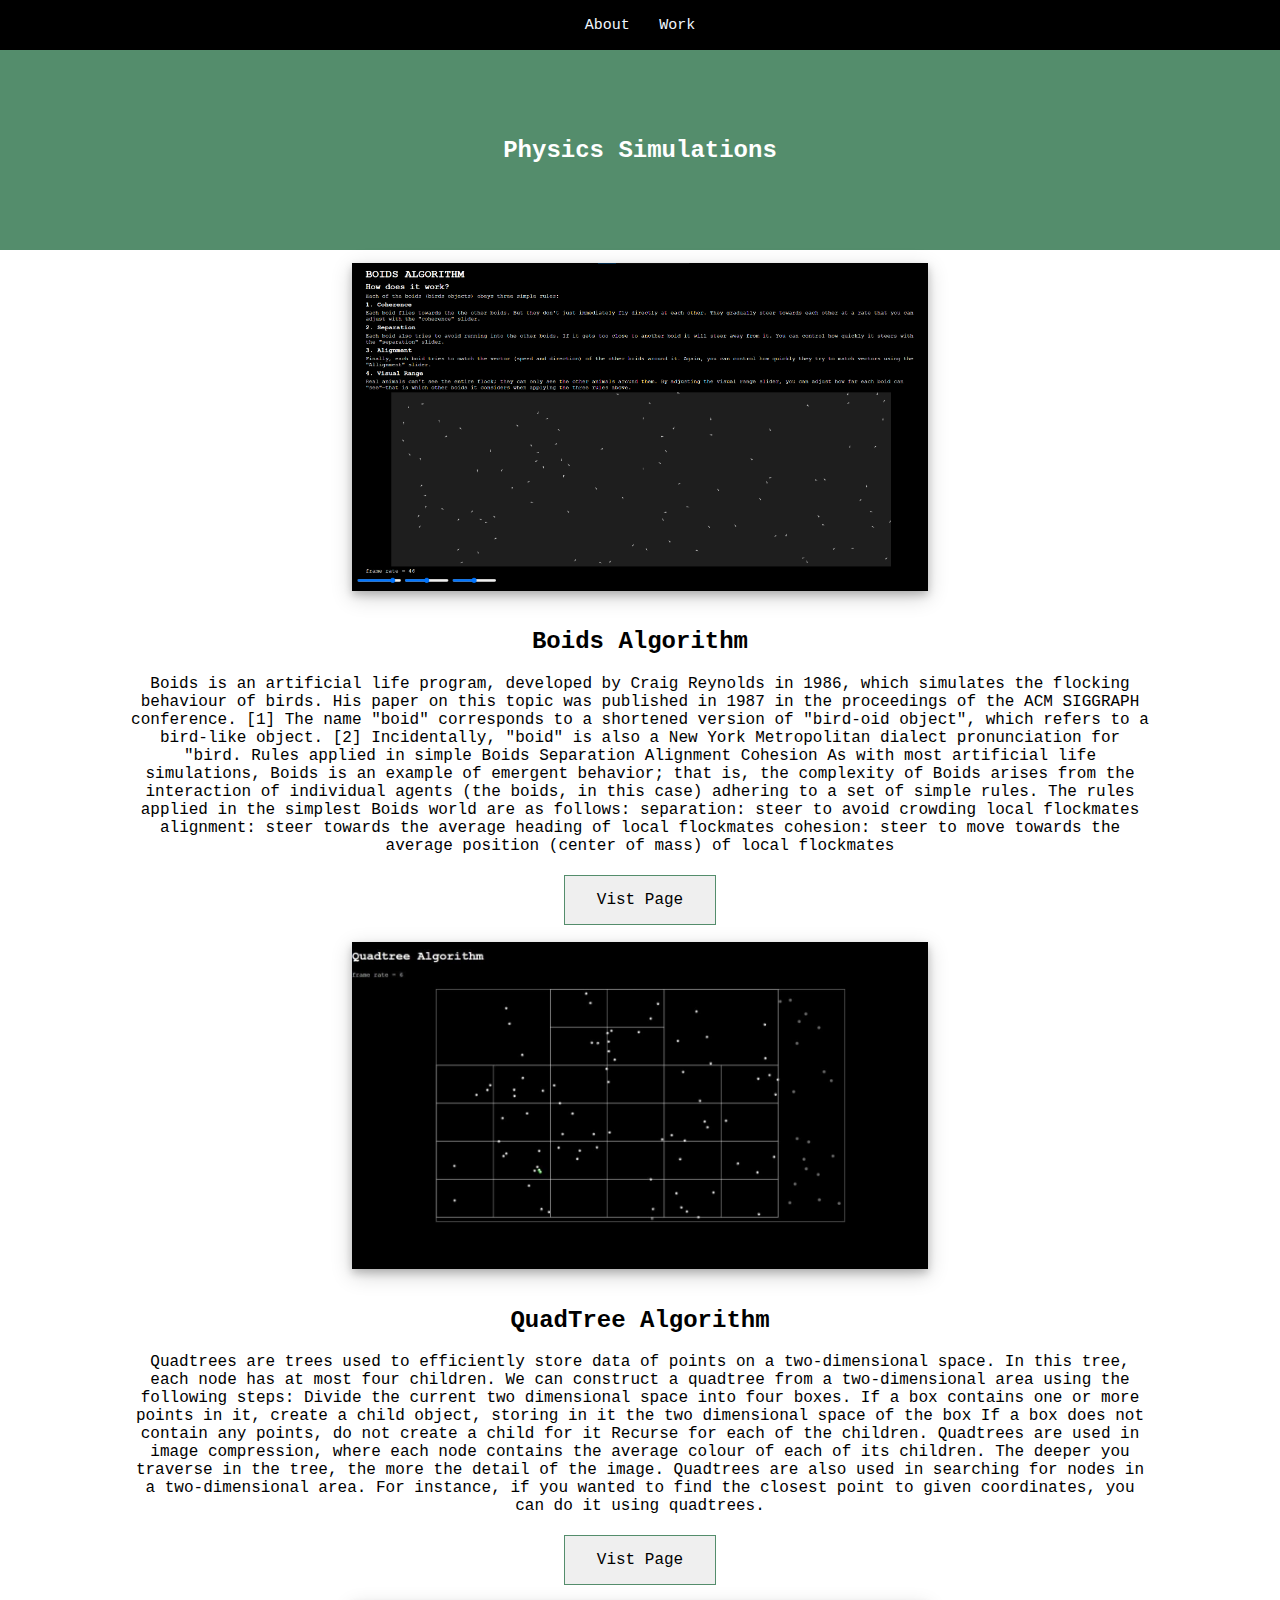
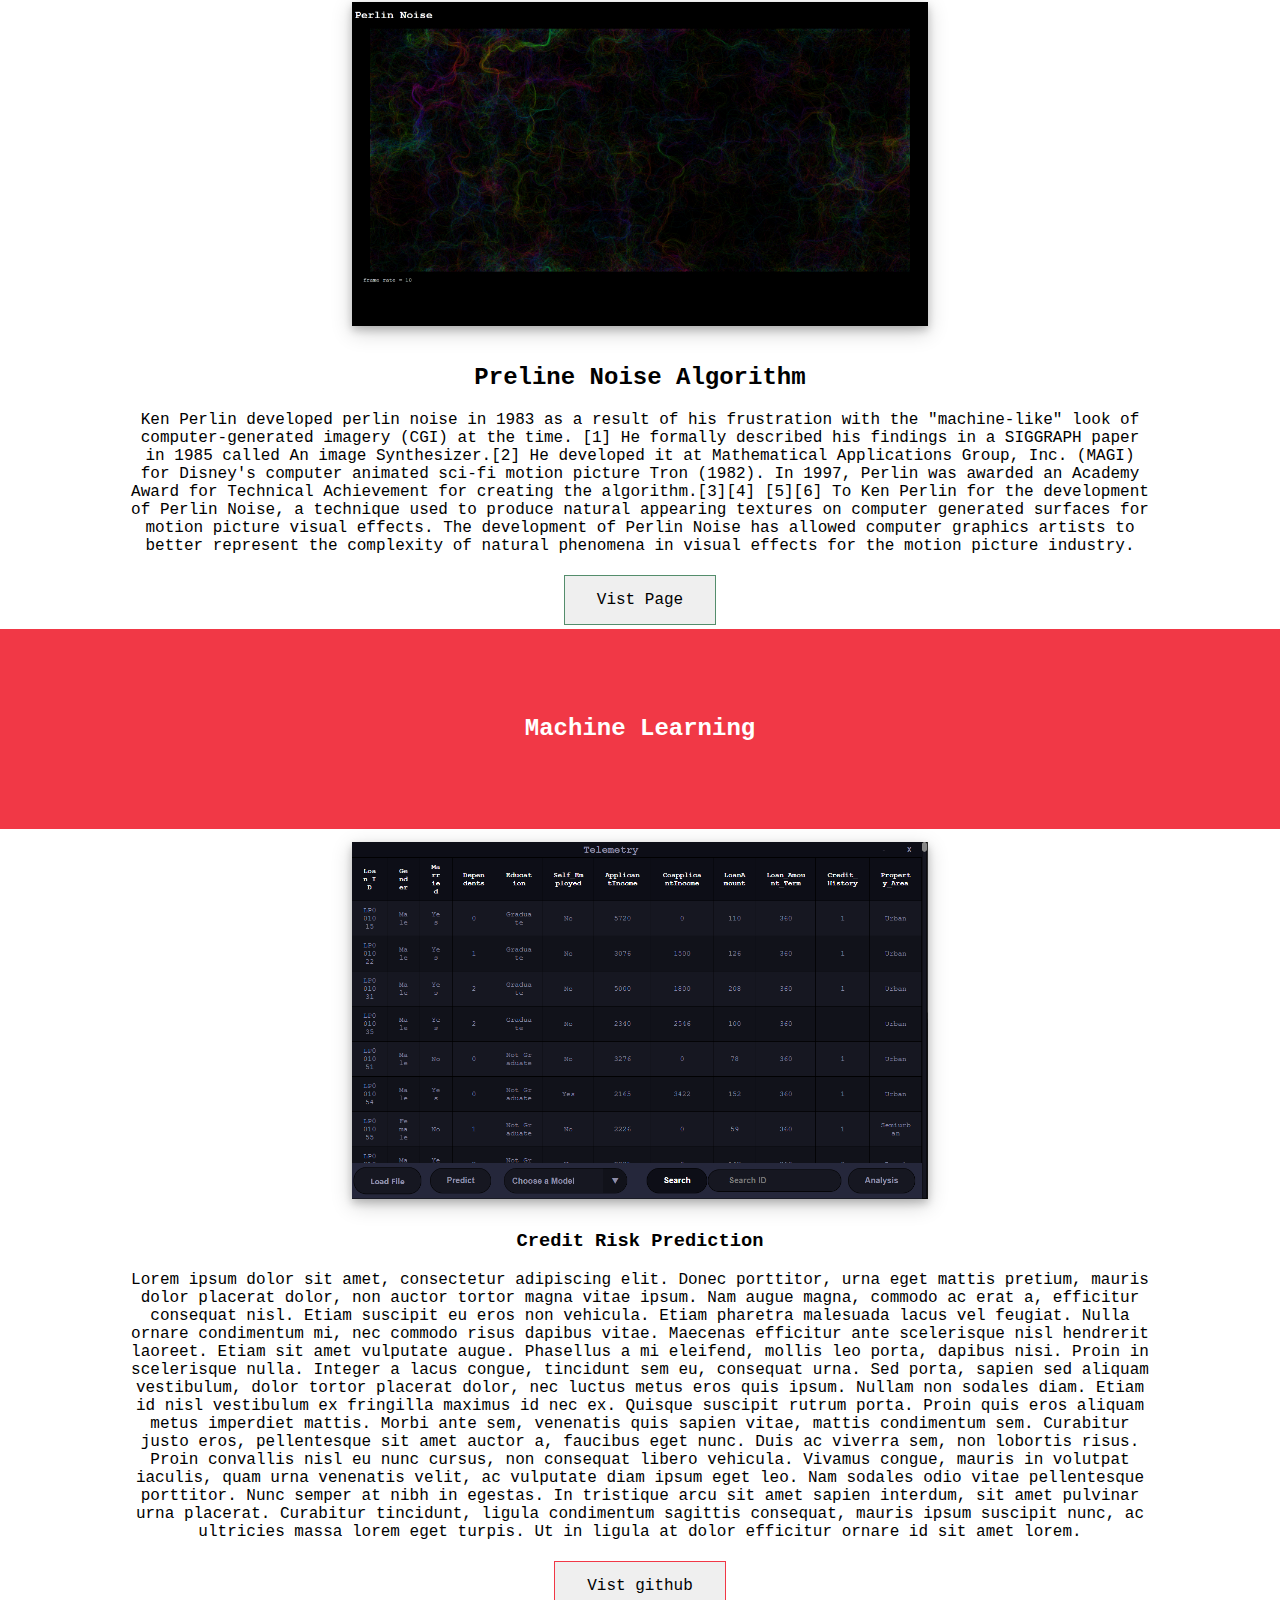
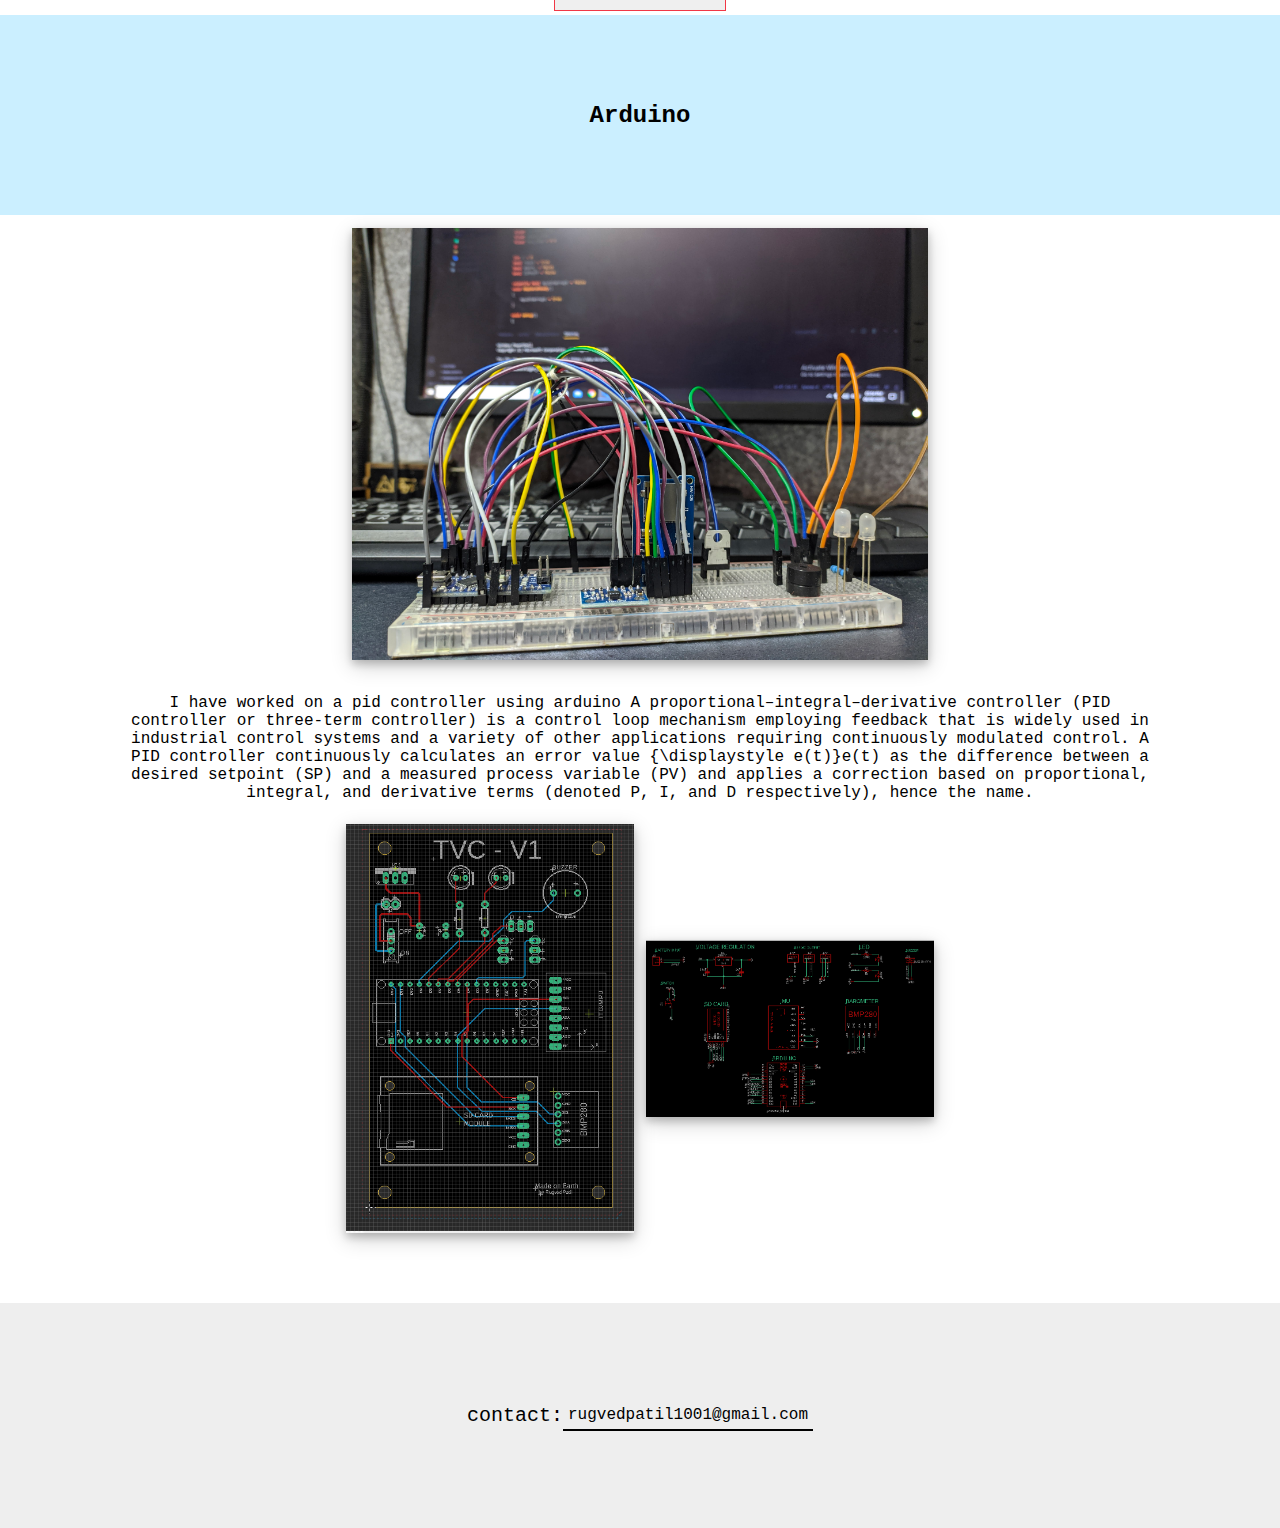
==== work.html @ 2b233b34 "links/contact" ====
<!DOCTYPE html>
<html lang="en">
<head>
    <meta charset="UTF-8">
    <meta http-equiv="X-UA-Compatible" content="IE=edge">
    <meta name="viewport" content="width=device-width, initial-scale=1.0">
    <link rel="stylesheet" href="./css/work.css">
    <title>Rugved Patil</title>
</head>
<body>
    <div class="topNav">
        <div id="navLink">
            <a href="index.html">About</a>
            <a href="./work.html">Work</a>
        </div>
    </div>
    <!-- Physics Simulation Algorithm -->
    <div class="Physicstitle">
        <h2>Physics Simulations</h2>
    </div>
    <div class="physics">
        <div class="boids">
            <a href="https://rugvedpatil.github.io/Boid_Algorithm/">
                <img src="./img/boidsAlgo.png" alt="testImage">
            </a>
            <h2>Boids Algorithm</h2>
            <p>Boids is an artificial life program, developed by Craig Reynolds in 1986, which simulates the flocking behaviour of birds. His paper on this topic was published in 1987 in the proceedings of the ACM SIGGRAPH conference. [1] The name "boid" corresponds to a shortened version of "bird-oid object", which refers to a bird-like object.
                [2] Incidentally, "boid" is also a New York Metropolitan dialect pronunciation for "bird.
                Rules applied in simple Boids
                Separation
                Alignment
                Cohesion
                As with most artificial life simulations, Boids is an example of emergent behavior; that is, the complexity of Boids arises from the interaction of individual agents 
                (the boids, in this case) adhering to a set of simple rules. The rules applied in the simplest Boids world are as follows:
                separation: steer to avoid crowding local flockmates
                alignment: steer towards the average heading of local flockmates
                cohesion: steer to move towards the average position (center of mass) of local flockmates
            </p>
            <button class="button" id="physics_btn" onclick="window.location.href='https://rugvedpatil.github.io/Boid_Algorithm/';">Vist Page</button>
        </div>

        <div class="quad">            
            <a href="https://rugvedpatil.github.io/QuadTree/">
                <img src="./img/QuadTree.jpg" alt="testImage">
            </a>
            <h2>QuadTree Algorithm</h2>
            <p>Quadtrees are trees used to efficiently store data of points on a two-dimensional space. In this tree, each node has at most four children.
                We can construct a quadtree from a two-dimensional area using the following steps:
                Divide the current two dimensional space into four boxes.
                If a box contains one or more points in it, create a child object, storing in it the two dimensional space of the box
                If a box does not contain any points, do not create a child for it
                Recurse for each of the children.
                Quadtrees are used in image compression, where each node contains the average colour of each of its children. The deeper you traverse in the tree, the more the detail of the image.
                Quadtrees are also used in searching for nodes in a two-dimensional area. For instance, if you wanted to find the closest point to given coordinates, you can do it using quadtrees.
            </p>
            <button class="button" id="physics_btn" onclick="window.location.href='https://rugvedpatil.github.io/QuadTree/';">Vist Page</button>
        </div>
        <div class="perlin">            
            <a href="https://rugvedpatil.github.io/PerlineNoise/">
                <img src="./img/perlineAlgo.png" alt="testImage">
            </a>
            <h2>Preline Noise Algorithm</h2>
            <p>
                Ken Perlin developed perlin noise in 1983 as a result of his frustration with the "machine-like" look of computer-generated imagery (CGI) at the time.
                [1] He formally described his findings in a SIGGRAPH paper in 1985 called An image Synthesizer.[2] He developed it at Mathematical Applications Group, Inc. (MAGI) for Disney's computer animated sci-fi motion picture Tron (1982). 
                In 1997, Perlin was awarded an Academy Award for Technical Achievement for creating the algorithm.[3][4] [5][6]
                To Ken Perlin for the development of Perlin Noise, a technique used to produce natural appearing textures on computer generated surfaces for motion picture visual effects. 
                The development of Perlin Noise has allowed computer graphics artists to better represent the complexity of natural phenomena in visual effects for the motion picture industry.
            </p>
            <button class="button" id="physics_btn" onclick="window.location.href='https://rugvedpatil.github.io/PerlineNoise/';">Vist Page</button>
        </div>
    </div>
    <!-- Machine Learning Project -->
    <div class="Title_MachineLearning">
        <h2>Machine Learning</h2>
    </div>
    <div class="Machine_Learning">
        <a href="#link to perlin noise algorithm">
            <img src="./img/creditRisk.png" alt="testImage">
        </a>
        <h3>Credit Risk Prediction</h3>
        <p>Lorem ipsum dolor sit amet, consectetur adipiscing elit. Donec porttitor, urna eget mattis pretium, 
            mauris dolor placerat dolor, non auctor tortor magna vitae ipsum. Nam augue magna, commodo ac erat a, 
            efficitur consequat nisl. Etiam suscipit eu eros non vehicula. Etiam pharetra malesuada lacus vel feugiat. Nulla ornare condimentum mi, 
            nec commodo risus dapibus vitae. Maecenas efficitur ante scelerisque nisl hendrerit laoreet. Etiam sit amet vulputate augue. Phasellus a mi eleifend, 
            mollis leo porta, dapibus nisi. Proin in scelerisque nulla. Integer a lacus congue, tincidunt sem eu, consequat urna.
            Sed porta, sapien sed aliquam vestibulum, dolor tortor placerat dolor, nec luctus metus eros quis ipsum. Nullam non sodales diam. Etiam id nisl vestibulum ex fringilla maximus id nec ex. 
            Quisque suscipit rutrum porta. Proin quis eros aliquam metus imperdiet mattis. 
            Morbi ante sem, venenatis quis sapien vitae, mattis condimentum sem. Curabitur justo eros, pellentesque sit amet auctor a, faucibus eget nunc. Duis ac viverra sem, non lobortis risus. 
            Proin convallis nisl eu nunc cursus, non consequat libero vehicula. Vivamus congue, mauris in volutpat iaculis, quam urna venenatis velit, ac vulputate diam ipsum eget leo. Nam sodales odio vitae pellentesque porttitor. 
            Nunc semper at nibh in egestas. In tristique arcu sit amet sapien interdum, sit amet pulvinar urna placerat. Curabitur tincidunt, ligula condimentum sagittis consequat, mauris ipsum suscipit nunc, ac ultricies massa lorem eget turpis. Ut in ligula at dolor efficitur ornare id sit amet lorem.
        </p>
        <button class="button" id="Machine_btn" onclick="window.location.href='https://github.com/RugvedPatil/CreditRisk_Prediction';">Vist github</button>
    </div>
    <!-- Miscellaneous Practice Project -->
    <div class="Title_Arduino">
        <h2>Arduino</h2>
    </div>
    <div class="Arduino">
        <img src="./img/arduino0.jpg" alt="breadboard">
        <p>
            I have worked on a pid controller using arduino 
            A proportional–integral–derivative controller (PID controller or three-term controller) is a control loop mechanism employing feedback that is widely used in industrial control systems and a 
            variety of other applications requiring continuously modulated control. A PID controller continuously calculates an error value {\displaystyle e(t)}e(t) as the difference between a desired setpoint (SP) and 
            a measured process variable (PV) and applies a correction based on proportional, integral, and derivative terms (denoted P, I, and D respectively), hence the name.
        </p>
        <div class="arduinoImg">
            <img src="./img/arduino1.png" alt="circuitBoard">
            <img src="./img/arduino2.png" alt="circuitdiagram">
        </div>
    </div>
    <div class="contact">
        <p>contact: </p>
        <a href="mailto:rugvedpatil1001@gmail.com">rugvedpatil1001@gmail.com</a>
    </div>
</body>
</html>
---- css/work.css ----
body{
    margin: 0;
    padding: 0;
    font-family:courier,arial,helvetica;
    overflow-x: hidden;
}

/* TOP Navigation Bar */

.topNav{
    background-color: black;
    color: aliceblue;
    margin: 0;
    height:50px;
    overflow: hidden;
    position: relative;
    display: flex;
    justify-content: center;
    align-items: center;
}

.topNav a{
    text-decoration: none;
    color: aliceblue;
    font-size: 15px;
    padding: 10px;

}

a:hover{
    font-weight: bold;
}

a:visited{
    text-decoration: underline;
}

.button {
    border: none;
    color: black;
    margin: 20%;
    padding: 15px 32px;
    text-align: center;
    text-decoration: none;
    display: inline-block;
    font-family:courier,arial,helvetica;
    font-size: 16px;
    margin: 4px 2px;
    cursor: pointer;
    transition: all 300ms ease-in-out;
    -webkit-transition: all 300ms ease-in-out;
}

/* Project Showcase */

/* Physics */

.Physicstitle{
    background-color: #548d6c;
    color: white;
    height: 200px;
    display: flex;
    justify-content: center;
    align-items: center;
    font-weight: bold;
}

/* Physics Algorithm */

.boids, .quad, .perlin{
    width: 100%;
    float: left;
    height: 100%;
    text-align: center;
}

.physics p{
    padding-left: 10%;
    padding-right: 10%;
}

.physics img{
    width: 45%;
    height: 45%;
    margin: 1%;
    transition: 0.3s;
    box-shadow: 0 4px 8px 0 rgba(0, 0, 0, 0.2), 0 6px 20px 0 rgba(0, 0, 0, 0.19);
}

.physics img:hover{
    position:relative;
    width: 55%;
}

#physics_btn{
    border: #548d6c;
    border-style: solid;
    border-width: 0.5px;
}

#physics_btn:hover{
    background-color: #548d6c;
    color: #fff;
}

/* Machine Learning */

.Title_MachineLearning{
    background-color: #F13846;
    color: white;
    width: 100%;
    height: 200px;
    display: flex;
    justify-content: center;
    align-items: center;
    font-weight: bold;
}

.Machine_Learning{
    text-align: center;
}

.Machine_Learning a{
    display: flex;
    justify-content: center;
    align-items: center;
    font-weight: bold;
}

.Machine_Learning img{
    width: 45%;
    height: 45%;
    margin: 1%;
    position: relative;
    box-shadow: 0 4px 8px 0 rgba(0, 0, 0, 0.2), 0 6px 20px 0 rgba(0, 0, 0, 0.19);
    transition: 0.3s;
}

.Machine_Learning img:hover{
    position:relative;
    width: 55%;
}

.Machine_Learning p{
    padding-left: 10%;
    padding-right: 10%;
}

.Machine_Learning h3{
    display: flex;
    justify-content: center;
    align-items: center;
    font-weight: bold;
}

#Machine_btn{
    border: #F13846;
    border-style: solid;
    border-width: 0.5px;
}

#Machine_btn:hover{
    background-color: #F13846;
    color: #fff;
}

/* Miscellaneous Projects */

.Title_Arduino{
    background-color: #CBEFFF;
    color: black;
    width: 100%;
    height: 200px;
    display: flex;
    justify-content: center;
    align-items: center;
    font-weight: bold;
}

.Arduino{
    text-align: center;
}

.Arduino p{
    padding-left: 10%;
    padding-right: 10%;
}

.Arduino img{
    width: 45%;
    height: 45%;
    margin: 1%;
    position: relative;
    box-shadow: 0 4px 8px 0 rgba(0, 0, 0, 0.2), 0 6px 20px 0 rgba(0, 0, 0, 0.19);
    transition: 0.3s;
}

.Arduino img:hover{
    position:relative;
    width: 55%;
}

.arduinoImg{
    display: flex;
    justify-content: center;
    align-items: center;
    width: 50%;
}

.arduinoImg img{
    top: 50%;
    left: 50%;
    transition: 0.3s;
}

.arduinoImg img:hover{
    position:relative;
    width: 70%;
}

/* Contact Me */

.contact{
    display: flex;
    justify-content: center;
    align-items: center;
    text-align: center;
    background-color: #EEEEEE;
    height: 25vh;
    width: 100%;
    font-size: 20px;
    margin-top: 5%;
}

.contact a{
    margin: 0;
    padding: 0;
    text-decoration: none;
    color: black;
    font-size: 80%;
    padding: 5px;
    border: none;
    border-bottom: 2px solid #000;
    transition: all 500ms ease-in-out;
    -webkit-transition: all 500ms ease-in-out;
}

.contact a:hover{
    color: #EEEEEF;
    background-color: black;
}
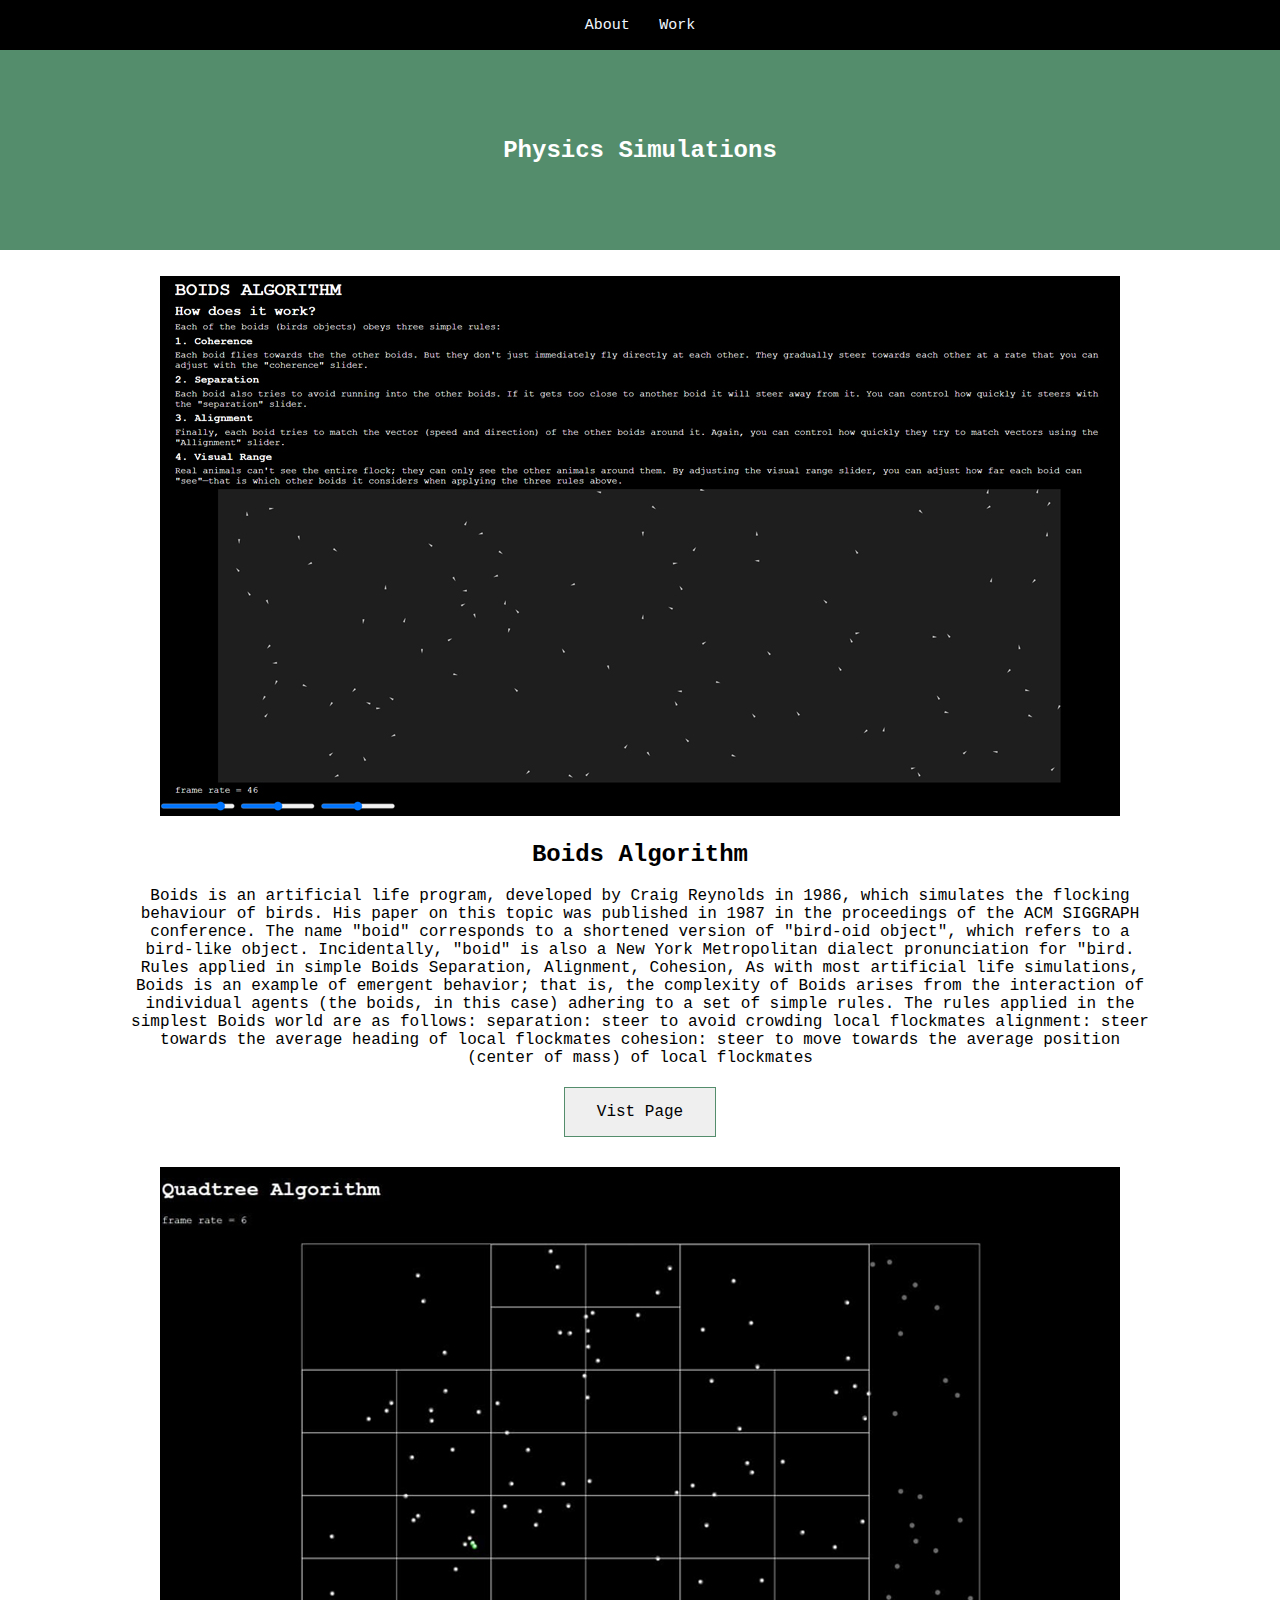
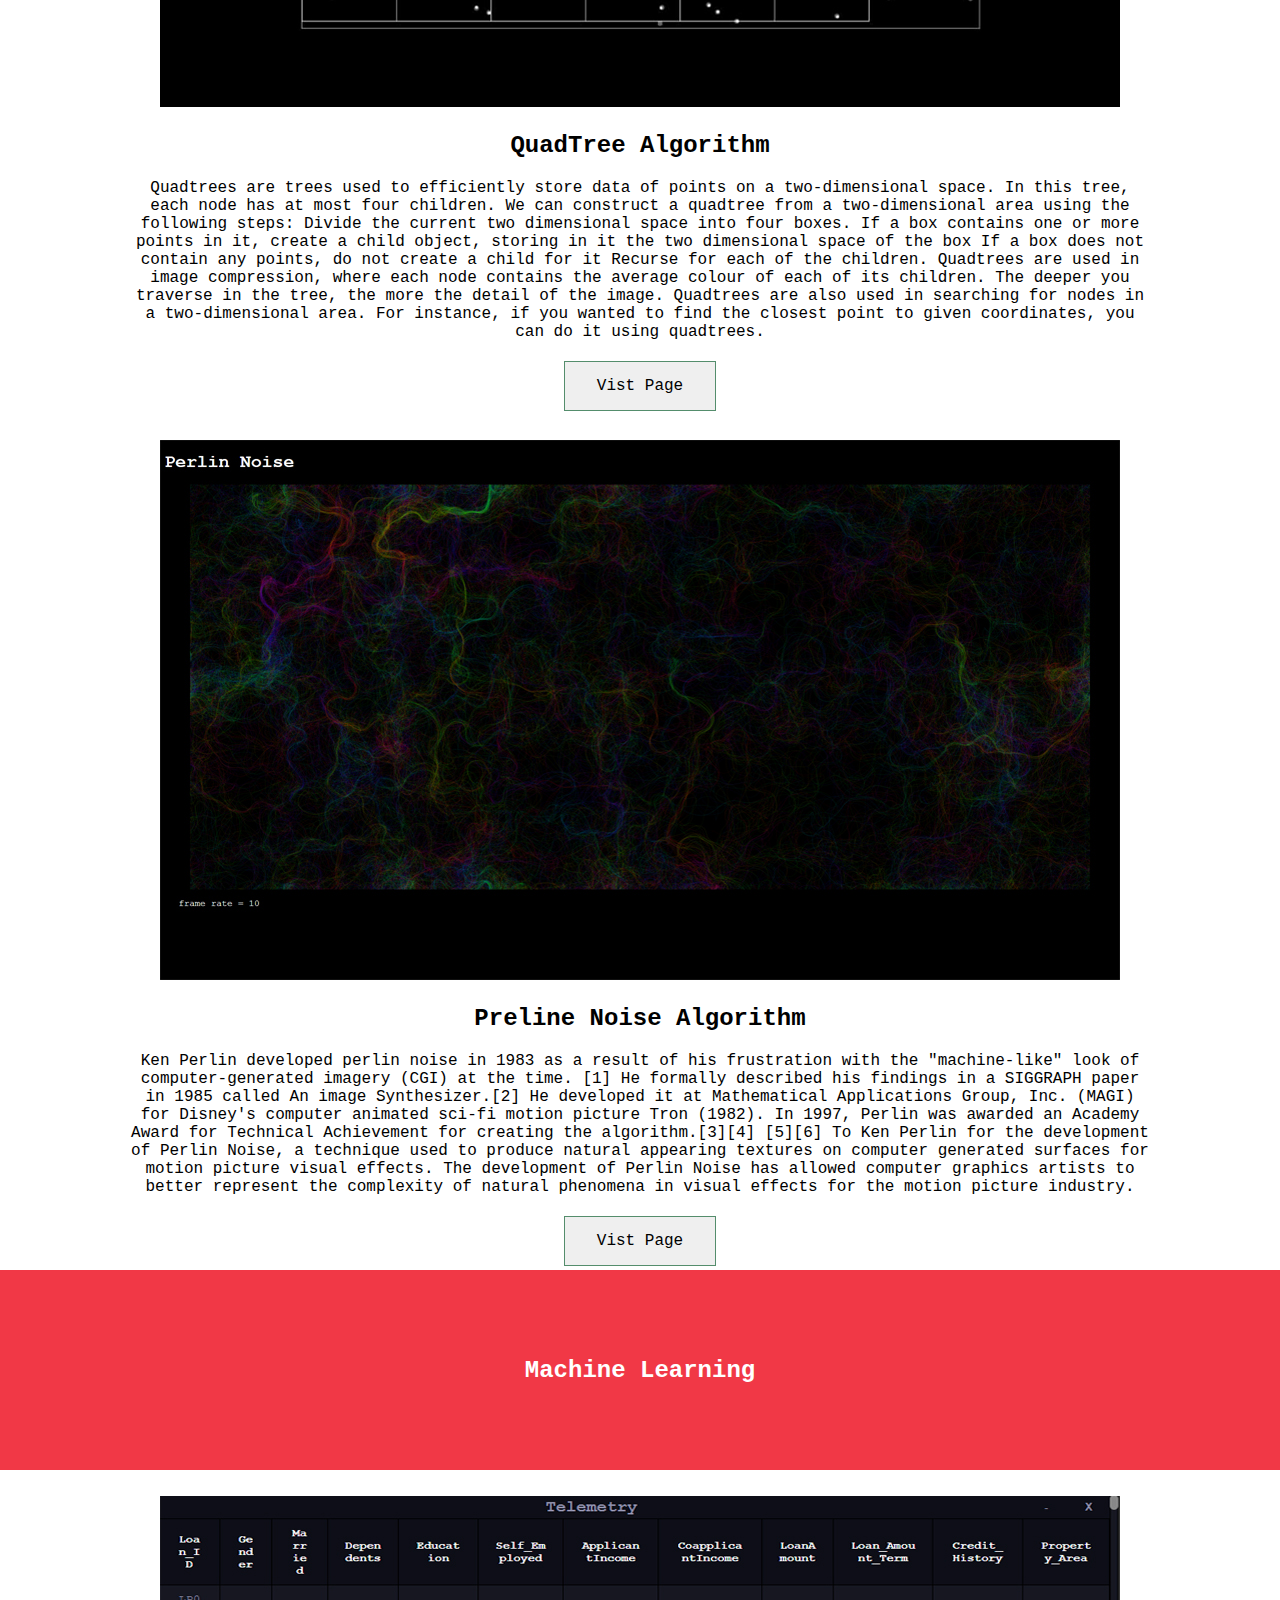
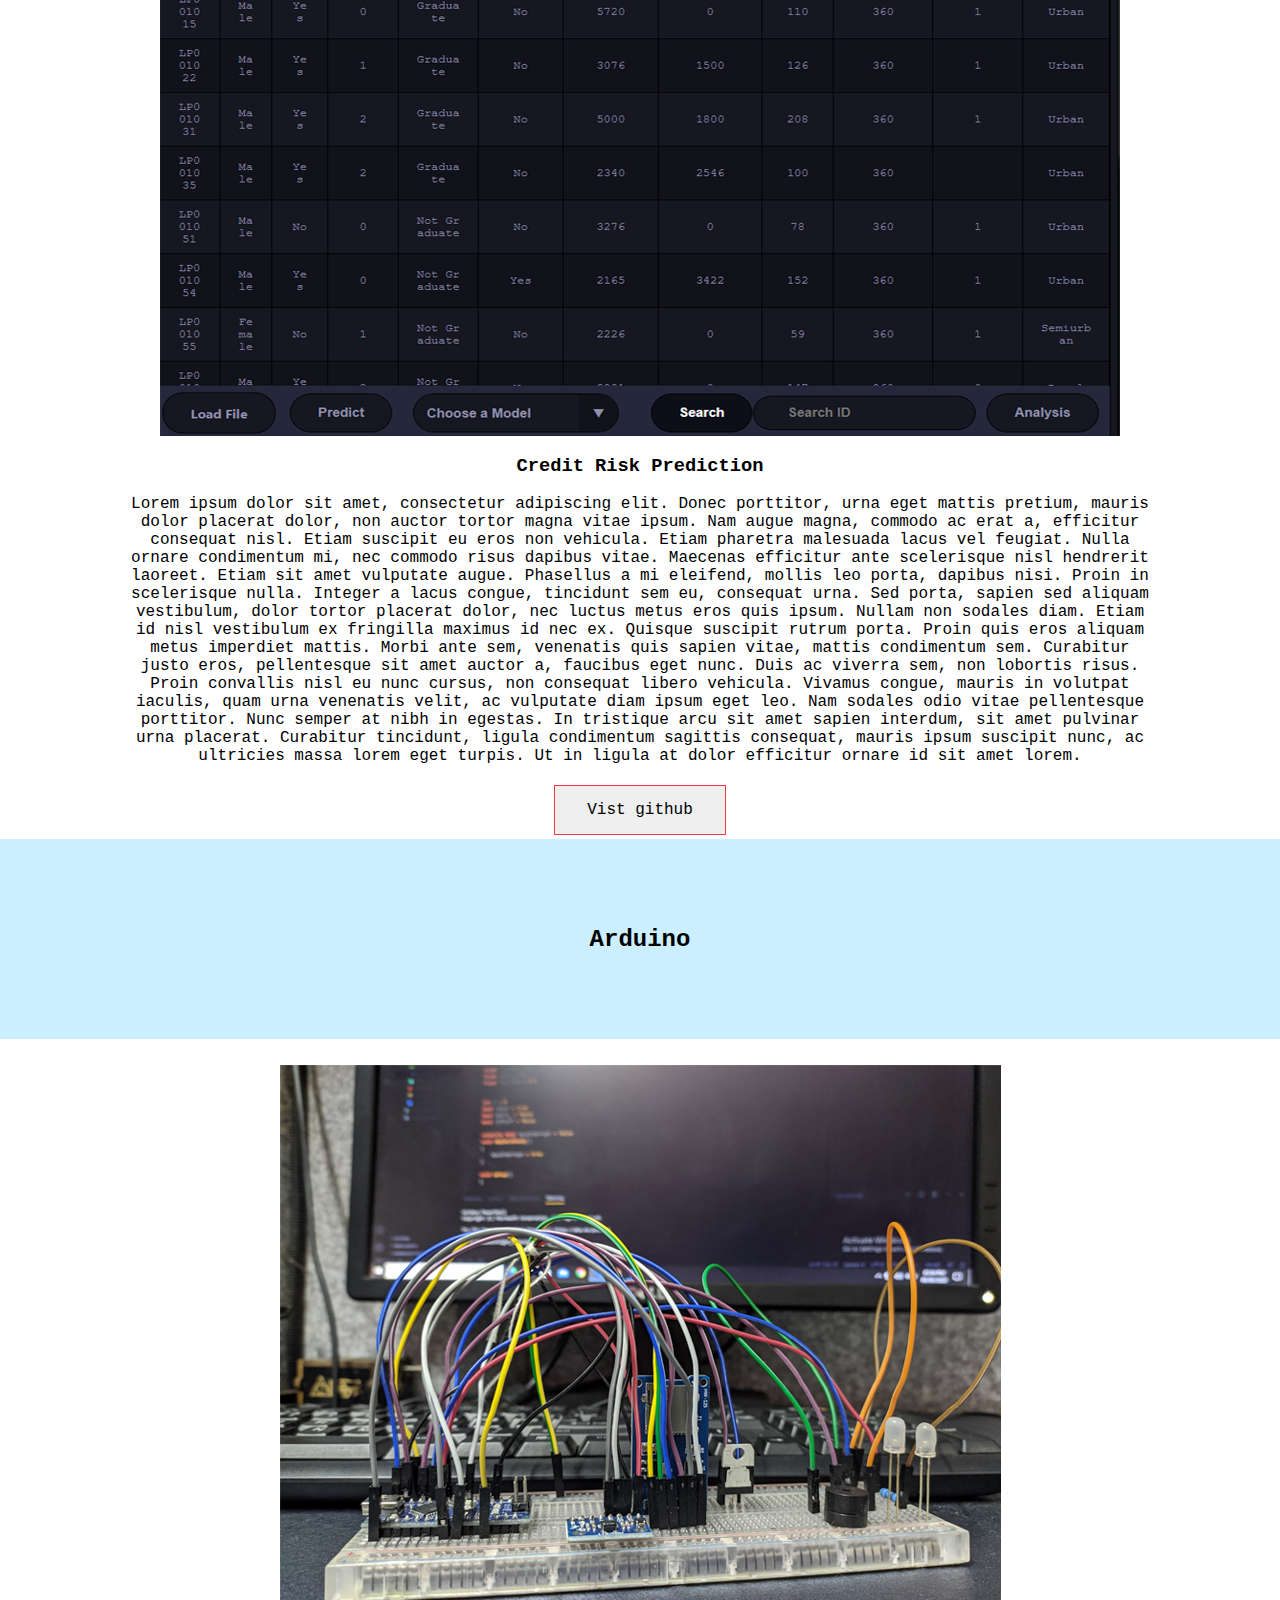
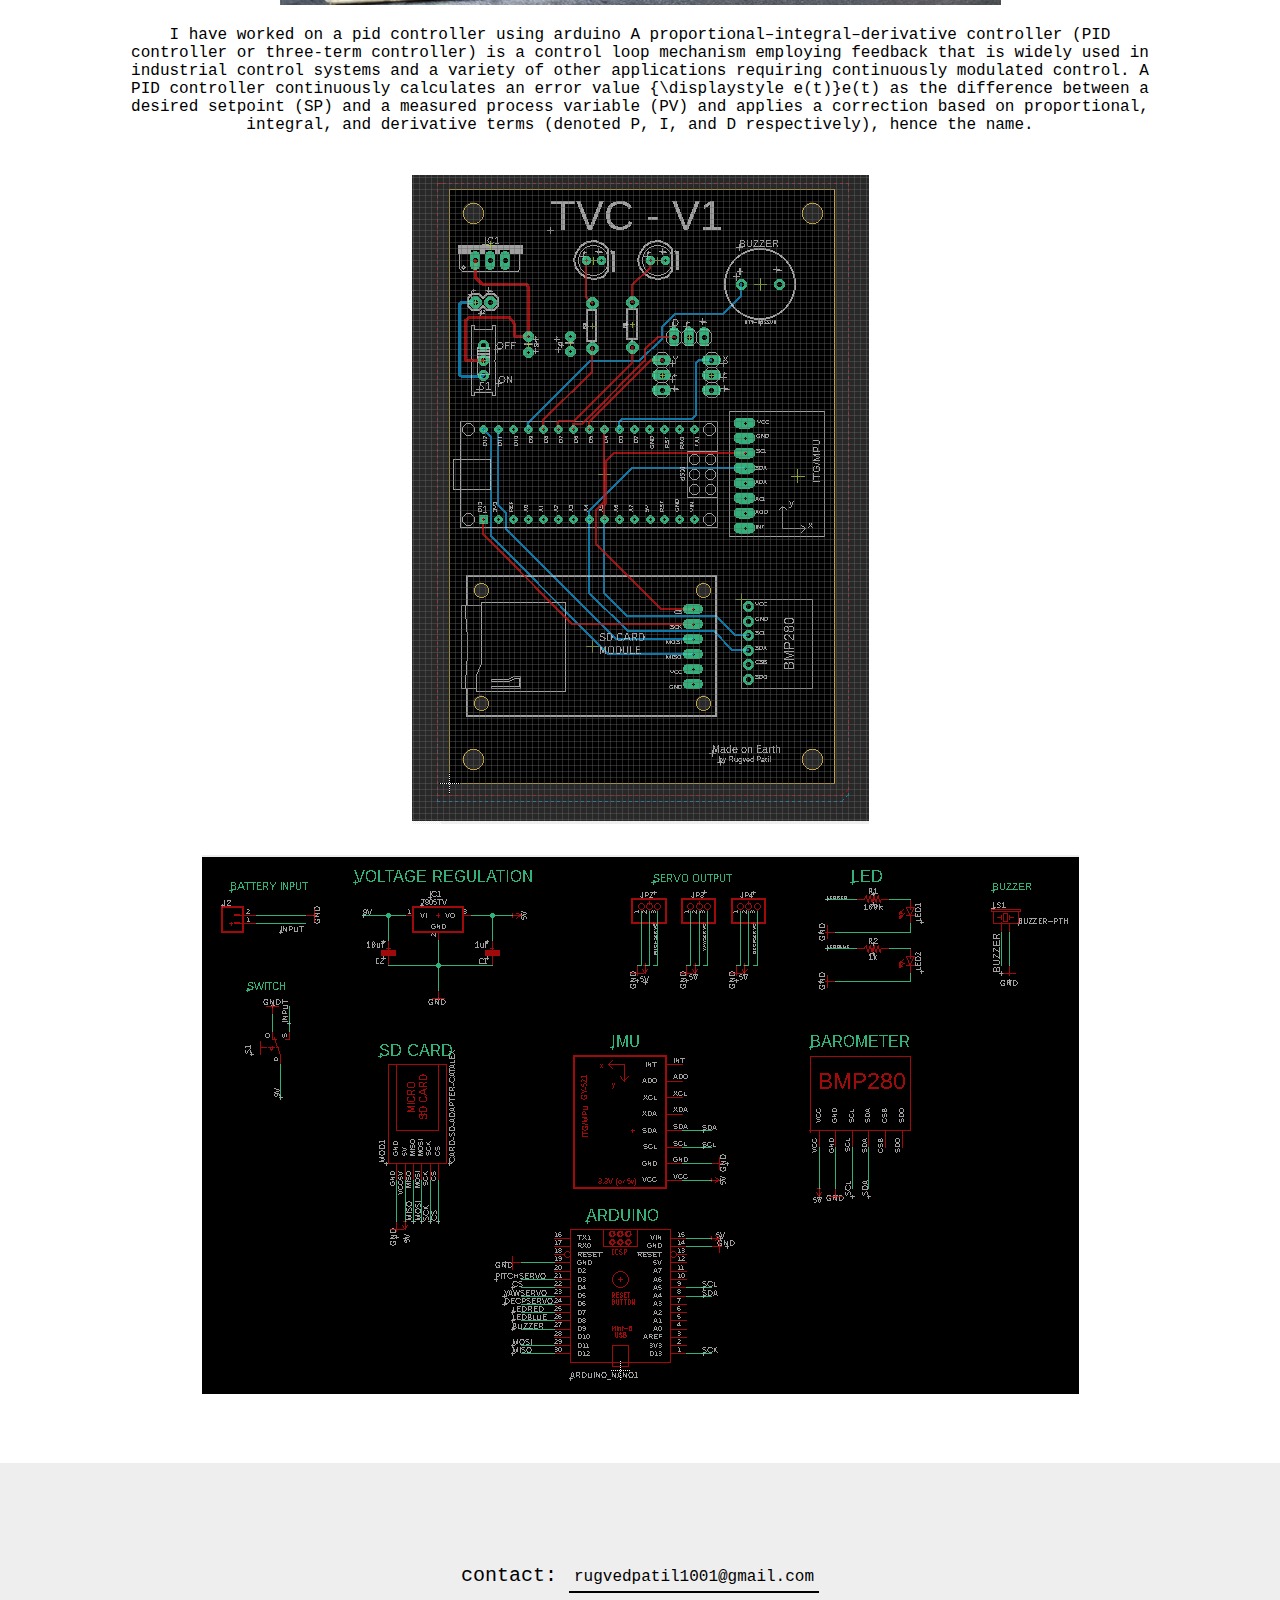
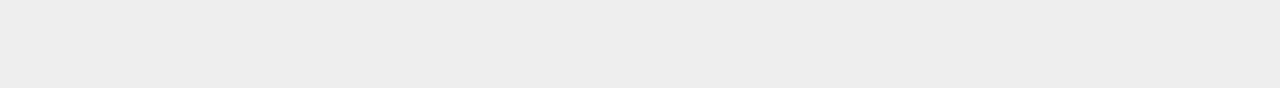
==== commit a2ac54cb: "bootstrap" ====
--- a/work.html
+++ b/work.html
@@ -1,117 +1,128 @@
+  
 <!DOCTYPE html>
 <html lang="en">
 <head>
     <meta charset="UTF-8">
     <meta http-equiv="X-UA-Compatible" content="IE=edge">
     <meta name="viewport" content="width=device-width, initial-scale=1.0">
+    <link href="https://cdn.jsdelivr.net/npm/bootstrap@5.0.2/dist/css/bootstrap.min.css" rel="stylesheet" integrity="sha384-EVSTQN3/azprG1Anm3QDgpJLIm9Nao0Yz1ztcQTwFspd3yD65VohhpuuCOmLASjC" crossorigin="anonymous">
+
     <link rel="stylesheet" href="./css/work.css">
     <title>Rugved Patil</title>
 </head>
 <body>
-    <div class="topNav">
-        <div id="navLink">
-            <a href="index.html">About</a>
-            <a href="./work.html">Work</a>
+    <div class="container-fluid">
+        <div class="topNav">
+            <div id="navLink">
+                <a href="index.html">About</a>
+                <a href="./work.html">Work</a>
+            </div>
         </div>
-    </div>
-    <!-- Physics Simulation Algorithm -->
-    <div class="Physicstitle">
-        <h2>Physics Simulations</h2>
-    </div>
-    <div class="physics">
-        <div class="boids">
-            <a href="https://rugvedpatil.github.io/Boid_Algorithm/">
-                <img src="./img/boidsAlgo.png" alt="testImage">
+        <!-- Physics Simulation Algorithm -->
+        <div class="Physicstitle">
+            <h2>Physics Simulations</h2>
+        </div>
+        <div class="physics row">
+            <div class="boids">
+                <a href="https://rugvedpatil.github.io/Boid_Algorithm/">
+                    <img class="img-fluid rounded mx-auto d-block" src="./img/BoidsAlgo_small.jpg" alt="testImage">
+                </a>
+                <h2>Boids Algorithm</h2>
+                <p>
+                    Boids is an artificial life program, developed by Craig Reynolds in 1986, which simulates the flocking behaviour of birds. His paper on this topic was published in 1987 in the proceedings of the ACM SIGGRAPH conference.
+                    The name "boid" corresponds to a shortened version of "bird-oid object", which refers to a bird-like object.
+                    Incidentally, "boid" is also a New York Metropolitan dialect pronunciation for "bird.
+                    Rules applied in simple Boids
+                    Separation,
+                    Alignment,
+                    Cohesion,
+                    As with most artificial life simulations, Boids is an example of emergent behavior; that is, the complexity of Boids arises from the interaction of individual agents 
+                    (the boids, in this case) adhering to a set of simple rules. The rules applied in the simplest Boids world are as follows:
+                    separation: steer to avoid crowding local flockmates
+                    alignment: steer towards the average heading of local flockmates
+                    cohesion: steer to move towards the average position (center of mass) of local flockmates
+                </p>
+                <button class="button" id="physics_btn" onclick="window.location.href='https://rugvedpatil.github.io/Boid_Algorithm/';">Vist Page</button>
+            </div>
+    
+            <div class="quad">            
+                <a href="https://rugvedpatil.github.io/QuadTree/">
+                    <img class="img-fluid rounded mx-auto d-block" src="./img/QuadTree_small.jpg" alt="testImage">
+                </a>
+                <h2>QuadTree Algorithm</h2>
+                <p>Quadtrees are trees used to efficiently store data of points on a two-dimensional space. In this tree, each node has at most four children.
+                    We can construct a quadtree from a two-dimensional area using the following steps:
+                    Divide the current two dimensional space into four boxes.
+                    If a box contains one or more points in it, create a child object, storing in it the two dimensional space of the box
+                    If a box does not contain any points, do not create a child for it
+                    Recurse for each of the children.
+                    Quadtrees are used in image compression, where each node contains the average colour of each of its children. The deeper you traverse in the tree, the more the detail of the image.
+                    Quadtrees are also used in searching for nodes in a two-dimensional area. For instance, if you wanted to find the closest point to given coordinates, you can do it using quadtrees.
+                </p>
+                <button class="button" id="physics_btn" onclick="window.location.href='https://rugvedpatil.github.io/QuadTree/';">Vist Page</button>
+            </div>
+            <div class="perlin">            
+                <a href="https://rugvedpatil.github.io/PerlineNoise/">
+                    <img class="img-fluid rounded mx-auto d-block img-thumbnail" src="./img/PerlineAlgo_small.jpg" alt="testImage">
+                </a>
+                <h2>Preline Noise Algorithm</h2>
+                <p>
+                    Ken Perlin developed perlin noise in 1983 as a result of his frustration with the "machine-like" look of computer-generated imagery (CGI) at the time.
+                    [1] He formally described his findings in a SIGGRAPH paper in 1985 called An image Synthesizer.[2] He developed it at Mathematical Applications Group, Inc. (MAGI) for Disney's computer animated sci-fi motion picture Tron (1982). 
+                    In 1997, Perlin was awarded an Academy Award for Technical Achievement for creating the algorithm.[3][4] [5][6]
+                    To Ken Perlin for the development of Perlin Noise, a technique used to produce natural appearing textures on computer generated surfaces for motion picture visual effects. 
+                    The development of Perlin Noise has allowed computer graphics artists to better represent the complexity of natural phenomena in visual effects for the motion picture industry.
+                </p>
+                <button class="button" id="physics_btn" onclick="window.location.href='https://rugvedpatil.github.io/PerlineNoise/';">Vist Page</button>
+            </div>
+        </div>
+        <!-- Machine Learning Project -->
+        <div class="Title_MachineLearning">
+            <h2>Machine Learning</h2>
+        </div>
+        <div class="Machine_Learning">
+            <a href="https://github.com/RugvedPatil/CreditRisk_Prediction">
+                <img class="img-fluid rounded mx-auto d-block" src="./img/creditRisk_small.jpg" alt="testImage">
             </a>
-            <h2>Boids Algorithm</h2>
-            <p>Boids is an artificial life program, developed by Craig Reynolds in 1986, which simulates the flocking behaviour of birds. His paper on this topic was published in 1987 in the proceedings of the ACM SIGGRAPH conference. [1] The name "boid" corresponds to a shortened version of "bird-oid object", which refers to a bird-like object.
-                [2] Incidentally, "boid" is also a New York Metropolitan dialect pronunciation for "bird.
-                Rules applied in simple Boids
-                Separation
-                Alignment
-                Cohesion
-                As with most artificial life simulations, Boids is an example of emergent behavior; that is, the complexity of Boids arises from the interaction of individual agents 
-                (the boids, in this case) adhering to a set of simple rules. The rules applied in the simplest Boids world are as follows:
-                separation: steer to avoid crowding local flockmates
-                alignment: steer towards the average heading of local flockmates
-                cohesion: steer to move towards the average position (center of mass) of local flockmates
+            <h3>Credit Risk Prediction</h3>
+            <p>Lorem ipsum dolor sit amet, consectetur adipiscing elit. Donec porttitor, urna eget mattis pretium, 
+                mauris dolor placerat dolor, non auctor tortor magna vitae ipsum. Nam augue magna, commodo ac erat a, 
+                efficitur consequat nisl. Etiam suscipit eu eros non vehicula. Etiam pharetra malesuada lacus vel feugiat. Nulla ornare condimentum mi, 
+                nec commodo risus dapibus vitae. Maecenas efficitur ante scelerisque nisl hendrerit laoreet. Etiam sit amet vulputate augue. Phasellus a mi eleifend, 
+                mollis leo porta, dapibus nisi. Proin in scelerisque nulla. Integer a lacus congue, tincidunt sem eu, consequat urna.
+                Sed porta, sapien sed aliquam vestibulum, dolor tortor placerat dolor, nec luctus metus eros quis ipsum. Nullam non sodales diam. Etiam id nisl vestibulum ex fringilla maximus id nec ex. 
+                Quisque suscipit rutrum porta. Proin quis eros aliquam metus imperdiet mattis. 
+                Morbi ante sem, venenatis quis sapien vitae, mattis condimentum sem. Curabitur justo eros, pellentesque sit amet auctor a, faucibus eget nunc. Duis ac viverra sem, non lobortis risus. 
+                Proin convallis nisl eu nunc cursus, non consequat libero vehicula. Vivamus congue, mauris in volutpat iaculis, quam urna venenatis velit, ac vulputate diam ipsum eget leo. Nam sodales odio vitae pellentesque porttitor. 
+                Nunc semper at nibh in egestas. In tristique arcu sit amet sapien interdum, sit amet pulvinar urna placerat. Curabitur tincidunt, ligula condimentum sagittis consequat, mauris ipsum suscipit nunc, ac ultricies massa lorem eget turpis. Ut in ligula at dolor efficitur ornare id sit amet lorem.
             </p>
-            <button class="button" id="physics_btn" onclick="window.location.href='https://rugvedpatil.github.io/Boid_Algorithm/';">Vist Page</button>
+            <button class="button" id="Machine_btn" onclick="window.location.href='https://github.com/RugvedPatil/CreditRisk_Prediction';">Vist github</button>
         </div>
-
-        <div class="quad">            
-            <a href="https://rugvedpatil.github.io/QuadTree/">
-                <img src="./img/QuadTree.jpg" alt="testImage">
-            </a>
-            <h2>QuadTree Algorithm</h2>
-            <p>Quadtrees are trees used to efficiently store data of points on a two-dimensional space. In this tree, each node has at most four children.
-                We can construct a quadtree from a two-dimensional area using the following steps:
-                Divide the current two dimensional space into four boxes.
-                If a box contains one or more points in it, create a child object, storing in it the two dimensional space of the box
-                If a box does not contain any points, do not create a child for it
-                Recurse for each of the children.
-                Quadtrees are used in image compression, where each node contains the average colour of each of its children. The deeper you traverse in the tree, the more the detail of the image.
-                Quadtrees are also used in searching for nodes in a two-dimensional area. For instance, if you wanted to find the closest point to given coordinates, you can do it using quadtrees.
+        <!-- Miscellaneous Practice Project -->
+        <div class="Title_Arduino">
+            <h2>Arduino</h2>
+        </div>
+        <div class="Arduino">
+            <img class="img-fluid rounded mx-auto d-block" src="./img/arduino0_small.jpg" alt="breadboard">
+            <p>
+                I have worked on a pid controller using arduino 
+                A proportional–integral–derivative controller (PID controller or three-term controller) is a control loop mechanism employing feedback that is widely used in industrial control systems and a 
+                variety of other applications requiring continuously modulated control. A PID controller continuously calculates an error value {\displaystyle e(t)}e(t) as the difference between a desired setpoint (SP) and 
+                a measured process variable (PV) and applies a correction based on proportional, integral, and derivative terms (denoted P, I, and D respectively), hence the name.
             </p>
-            <button class="button" id="physics_btn" onclick="window.location.href='https://rugvedpatil.github.io/QuadTree/';">Vist Page</button>
-        </div>
-        <div class="perlin">            
-            <a href="https://rugvedpatil.github.io/PerlineNoise/">
-                <img src="./img/perlineAlgo.png" alt="testImage">
-            </a>
-            <h2>Preline Noise Algorithm</h2>
-            <p>
-                Ken Perlin developed perlin noise in 1983 as a result of his frustration with the "machine-like" look of computer-generated imagery (CGI) at the time.
-                [1] He formally described his findings in a SIGGRAPH paper in 1985 called An image Synthesizer.[2] He developed it at Mathematical Applications Group, Inc. (MAGI) for Disney's computer animated sci-fi motion picture Tron (1982). 
-                In 1997, Perlin was awarded an Academy Award for Technical Achievement for creating the algorithm.[3][4] [5][6]
-                To Ken Perlin for the development of Perlin Noise, a technique used to produce natural appearing textures on computer generated surfaces for motion picture visual effects. 
-                The development of Perlin Noise has allowed computer graphics artists to better represent the complexity of natural phenomena in visual effects for the motion picture industry.
-            </p>
-            <button class="button" id="physics_btn" onclick="window.location.href='https://rugvedpatil.github.io/PerlineNoise/';">Vist Page</button>
-        </div>
-    </div>
-    <!-- Machine Learning Project -->
-    <div class="Title_MachineLearning">
-        <h2>Machine Learning</h2>
-    </div>
-    <div class="Machine_Learning">
-        <a href="#link to perlin noise algorithm">
-            <img src="./img/creditRisk.png" alt="testImage">
-        </a>
-        <h3>Credit Risk Prediction</h3>
-        <p>Lorem ipsum dolor sit amet, consectetur adipiscing elit. Donec porttitor, urna eget mattis pretium, 
-            mauris dolor placerat dolor, non auctor tortor magna vitae ipsum. Nam augue magna, commodo ac erat a, 
-            efficitur consequat nisl. Etiam suscipit eu eros non vehicula. Etiam pharetra malesuada lacus vel feugiat. Nulla ornare condimentum mi, 
-            nec commodo risus dapibus vitae. Maecenas efficitur ante scelerisque nisl hendrerit laoreet. Etiam sit amet vulputate augue. Phasellus a mi eleifend, 
-            mollis leo porta, dapibus nisi. Proin in scelerisque nulla. Integer a lacus congue, tincidunt sem eu, consequat urna.
-            Sed porta, sapien sed aliquam vestibulum, dolor tortor placerat dolor, nec luctus metus eros quis ipsum. Nullam non sodales diam. Etiam id nisl vestibulum ex fringilla maximus id nec ex. 
-            Quisque suscipit rutrum porta. Proin quis eros aliquam metus imperdiet mattis. 
-            Morbi ante sem, venenatis quis sapien vitae, mattis condimentum sem. Curabitur justo eros, pellentesque sit amet auctor a, faucibus eget nunc. Duis ac viverra sem, non lobortis risus. 
-            Proin convallis nisl eu nunc cursus, non consequat libero vehicula. Vivamus congue, mauris in volutpat iaculis, quam urna venenatis velit, ac vulputate diam ipsum eget leo. Nam sodales odio vitae pellentesque porttitor. 
-            Nunc semper at nibh in egestas. In tristique arcu sit amet sapien interdum, sit amet pulvinar urna placerat. Curabitur tincidunt, ligula condimentum sagittis consequat, mauris ipsum suscipit nunc, ac ultricies massa lorem eget turpis. Ut in ligula at dolor efficitur ornare id sit amet lorem.
-        </p>
-        <button class="button" id="Machine_btn" onclick="window.location.href='https://github.com/RugvedPatil/CreditRisk_Prediction';">Vist github</button>
-    </div>
-    <!-- Miscellaneous Practice Project -->
-    <div class="Title_Arduino">
-        <h2>Arduino</h2>
-    </div>
-    <div class="Arduino">
-        <img src="./img/arduino0.jpg" alt="breadboard">
-        <p>
-            I have worked on a pid controller using arduino 
-            A proportional–integral–derivative controller (PID controller or three-term controller) is a control loop mechanism employing feedback that is widely used in industrial control systems and a 
-            variety of other applications requiring continuously modulated control. A PID controller continuously calculates an error value {\displaystyle e(t)}e(t) as the difference between a desired setpoint (SP) and 
-            a measured process variable (PV) and applies a correction based on proportional, integral, and derivative terms (denoted P, I, and D respectively), hence the name.
-        </p>
-        <div class="arduinoImg">
-            <img src="./img/arduino1.png" alt="circuitBoard">
-            <img src="./img/arduino2.png" alt="circuitdiagram">
-        </div>
+            <div class="row align-items-star">
+                <div class="col">
+                    <img class="img-fluid rounded mx-auto d-block" src="./img/arduino1.png" alt="circuitBoard"> 
+                </div>
+                <div class="col">
+                    <img class="img-fluid rounded mx-auto d-block" src="./img/arduino2.png" alt="circuitdiagram">
+                </div>
+            </div>
     </div>
     <div class="contact">
-        <p>contact: </p>
-        <a href="mailto:rugvedpatil1001@gmail.com">rugvedpatil1001@gmail.com</a>
+        <p>contact: <a href="mailto:rugvedpatil1001@gmail.com">rugvedpatil1001@gmail.com</a> </p>
     </div>
+    <script src="https://cdn.jsdelivr.net/npm/@popperjs/core@2.9.2/dist/umd/popper.min.js" integrity="sha384-IQsoLXl5PILFhosVNubq5LC7Qb9DXgDA9i+tQ8Zj3iwWAwPtgFTxbJ8NT4GN1R8p" crossorigin="anonymous"></script>
+    <script src="https://cdn.jsdelivr.net/npm/bootstrap@5.0.2/dist/js/bootstrap.min.js" integrity="sha384-cVKIPhGWiC2Al4u+LWgxfKTRIcfu0JTxR+EQDz/bgldoEyl4H0zUF0QKbrJ0EcQF" crossorigin="anonymous"></script>
 </body>
 </html> --- a/css/work.css
+++ b/css/work.css
@@ -1,8 +1,13 @@
-body{
+html,body{
     margin: 0;
     padding: 0;
     font-family:courier,arial,helvetica;
     overflow-x: hidden;
+}
+
+.container-fluid{
+    padding-left: 0;
+    padding-right: 0;
 }
 
 /* TOP Navigation Bar */
@@ -79,18 +84,13 @@
     padding-right: 10%;
 }
 
-.physics img{
-    width: 45%;
-    height: 45%;
+/* .physics img{   
+    width: 795px;
+    height: 453px;
     margin: 1%;
     transition: 0.3s;
     box-shadow: 0 4px 8px 0 rgba(0, 0, 0, 0.2), 0 6px 20px 0 rgba(0, 0, 0, 0.19);
-}
-
-.physics img:hover{
-    position:relative;
-    width: 55%;
-}
+} */
 
 #physics_btn{
     border: #548d6c;
@@ -127,7 +127,7 @@
     font-weight: bold;
 }
 
-.Machine_Learning img{
+/* .Machine_Learning img{
     width: 45%;
     height: 45%;
     margin: 1%;
@@ -139,7 +139,7 @@
 .Machine_Learning img:hover{
     position:relative;
     width: 55%;
-}
+} */
 
 .Machine_Learning p{
     padding-left: 10%;
@@ -186,7 +186,7 @@
     padding-right: 10%;
 }
 
-.Arduino img{
+/* .Arduino img{
     width: 45%;
     height: 45%;
     margin: 1%;
@@ -198,16 +198,16 @@
 .Arduino img:hover{
     position:relative;
     width: 55%;
-}
-
-.arduinoImg{
+} */
+
+/* .arduinoImg{
     display: flex;
     justify-content: center;
     align-items: center;
     width: 50%;
-}
-
-.arduinoImg img{
+} */
+
+/* .arduinoImg img{
     top: 50%;
     left: 50%;
     transition: 0.3s;
@@ -216,7 +216,7 @@
 .arduinoImg img:hover{
     position:relative;
     width: 70%;
-}
+} */
 
 /* Contact Me */
 
@@ -249,3 +249,7 @@
     color: #EEEEEF;
     background-color: black;
 }
+
+.img-fluid{
+    margin-top: 2%;
+}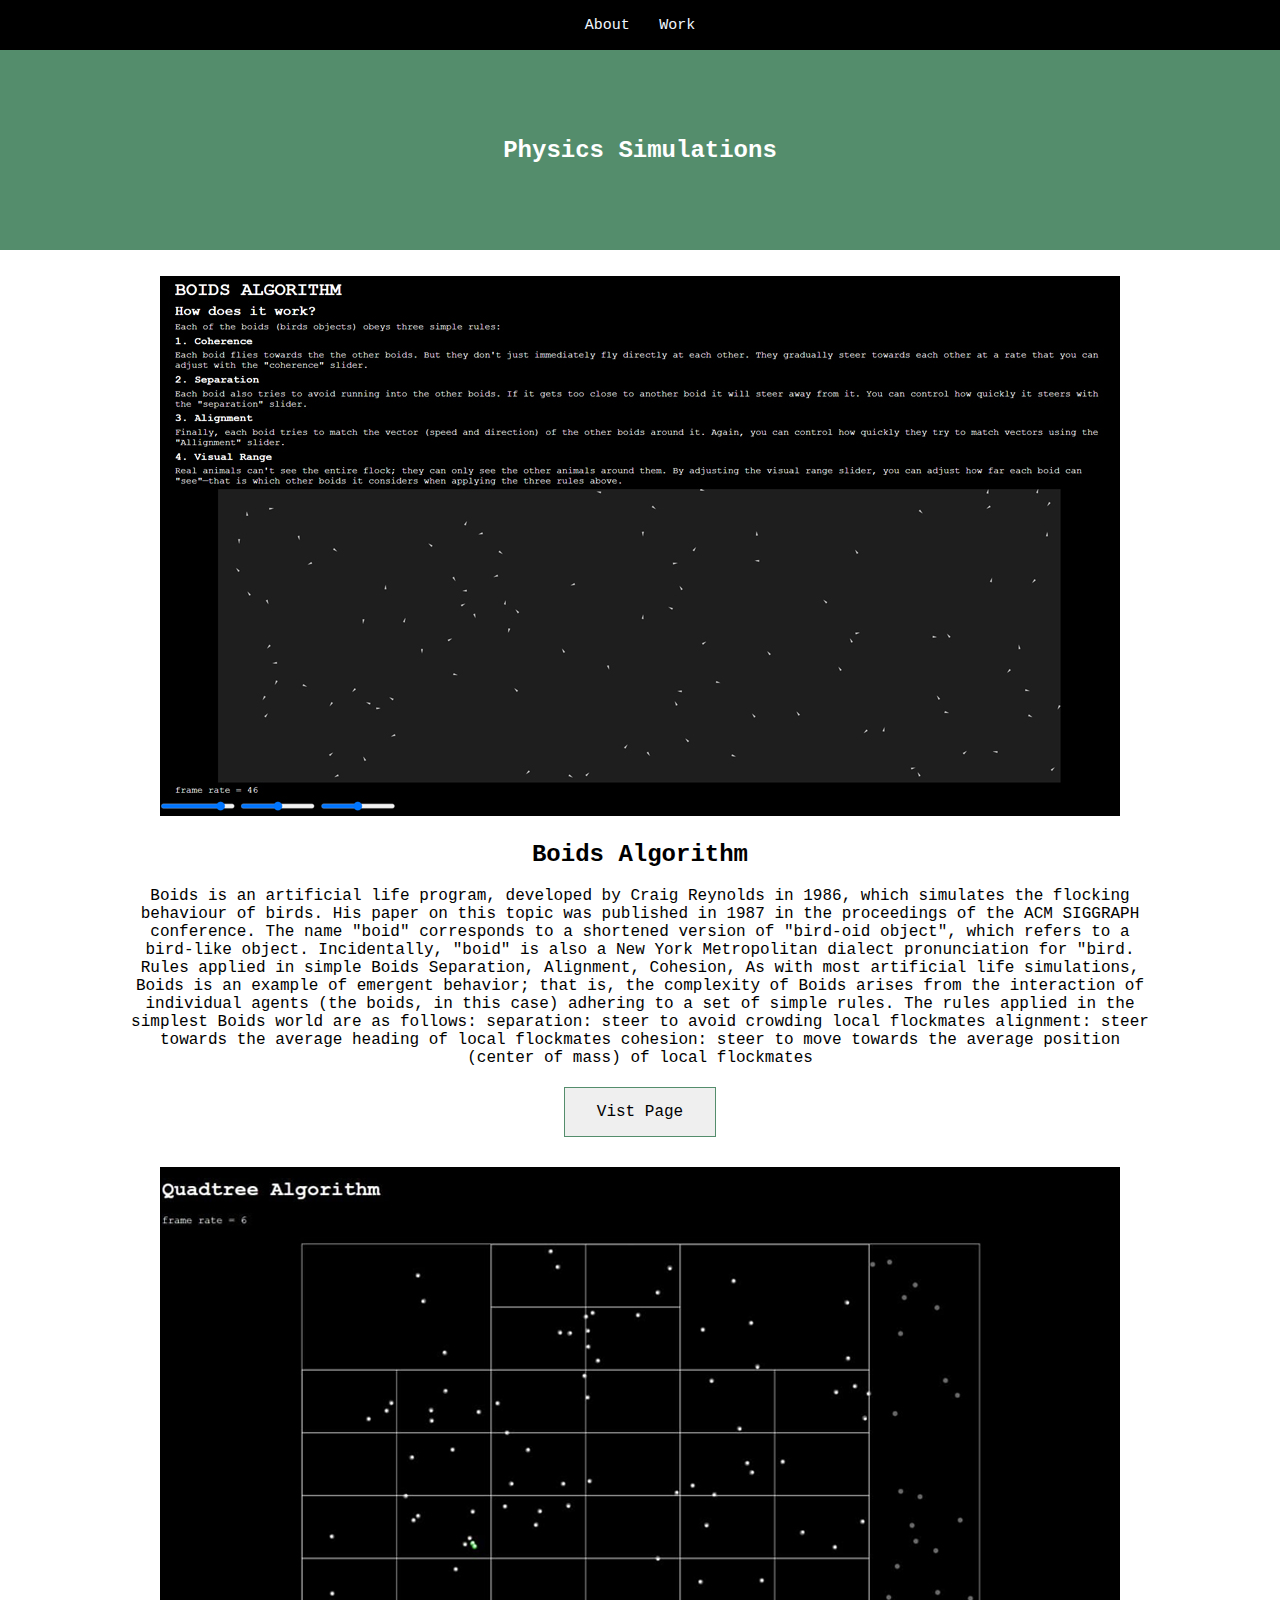
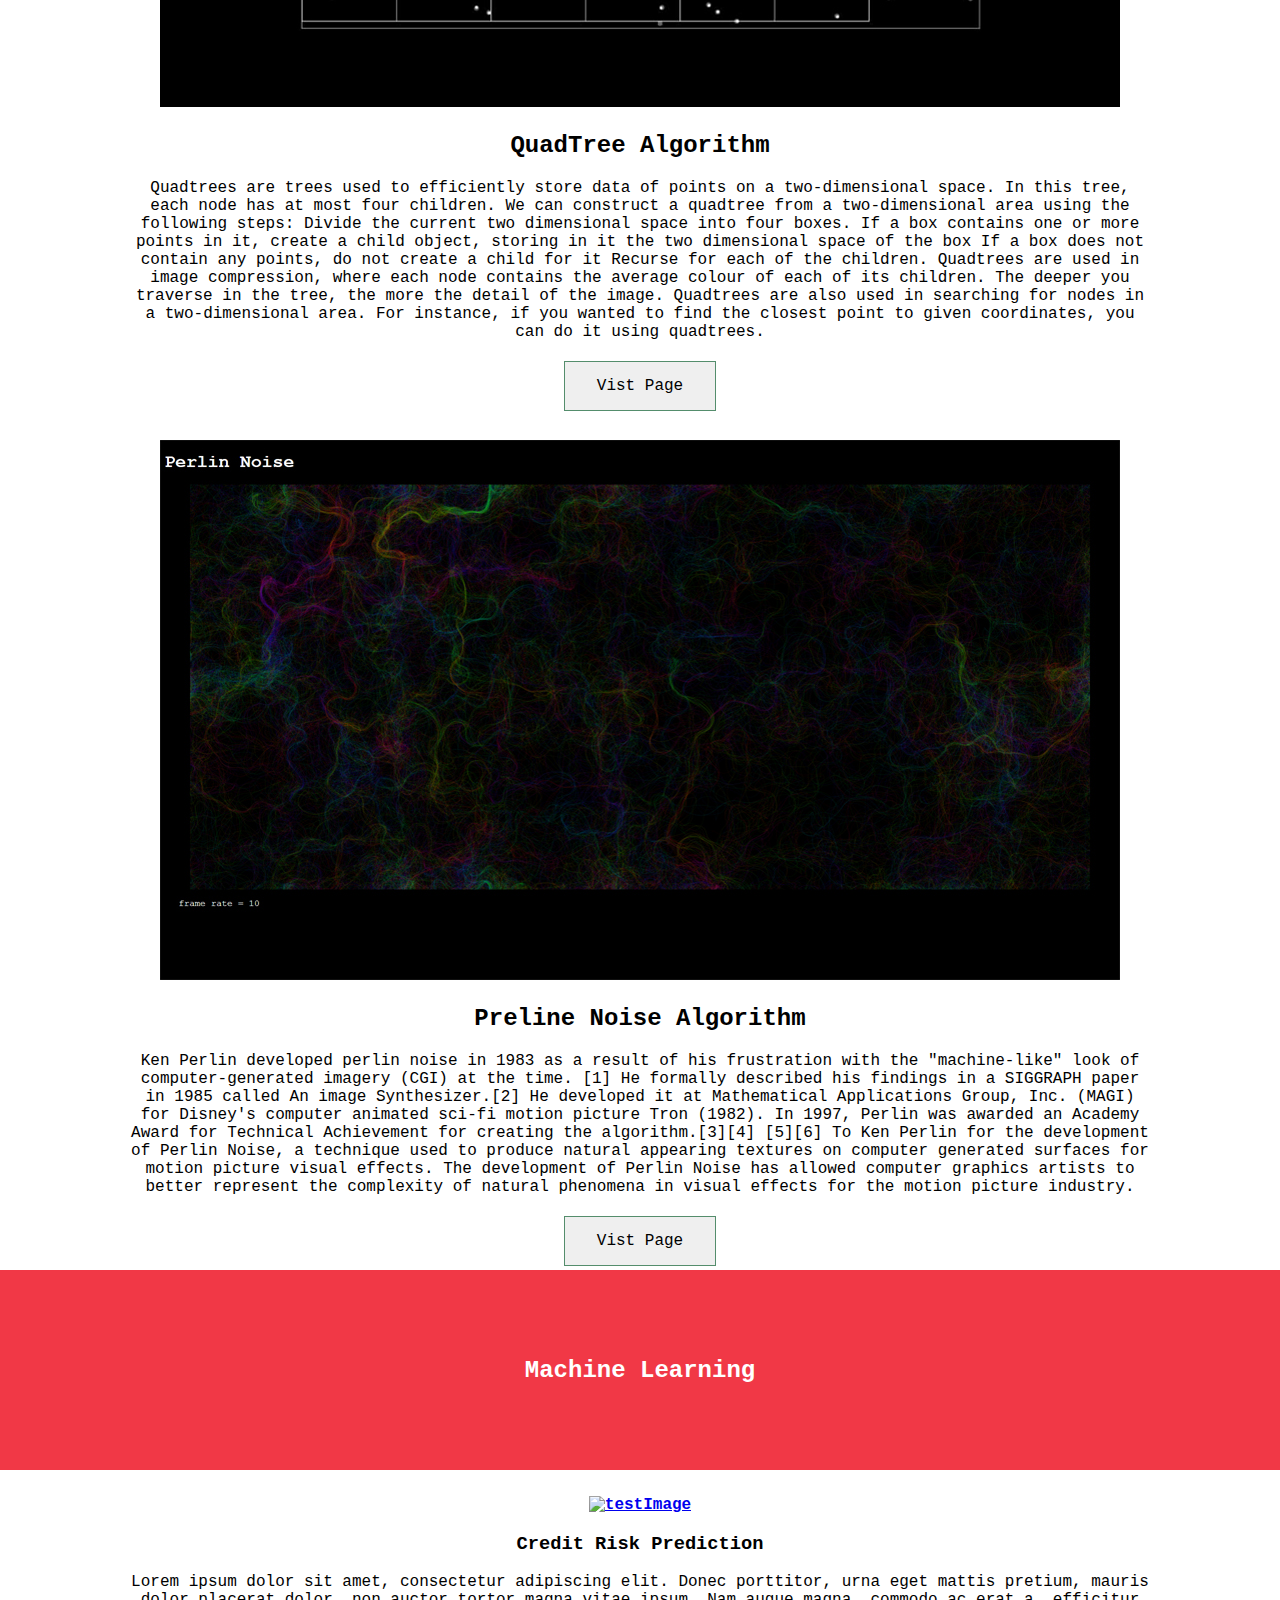
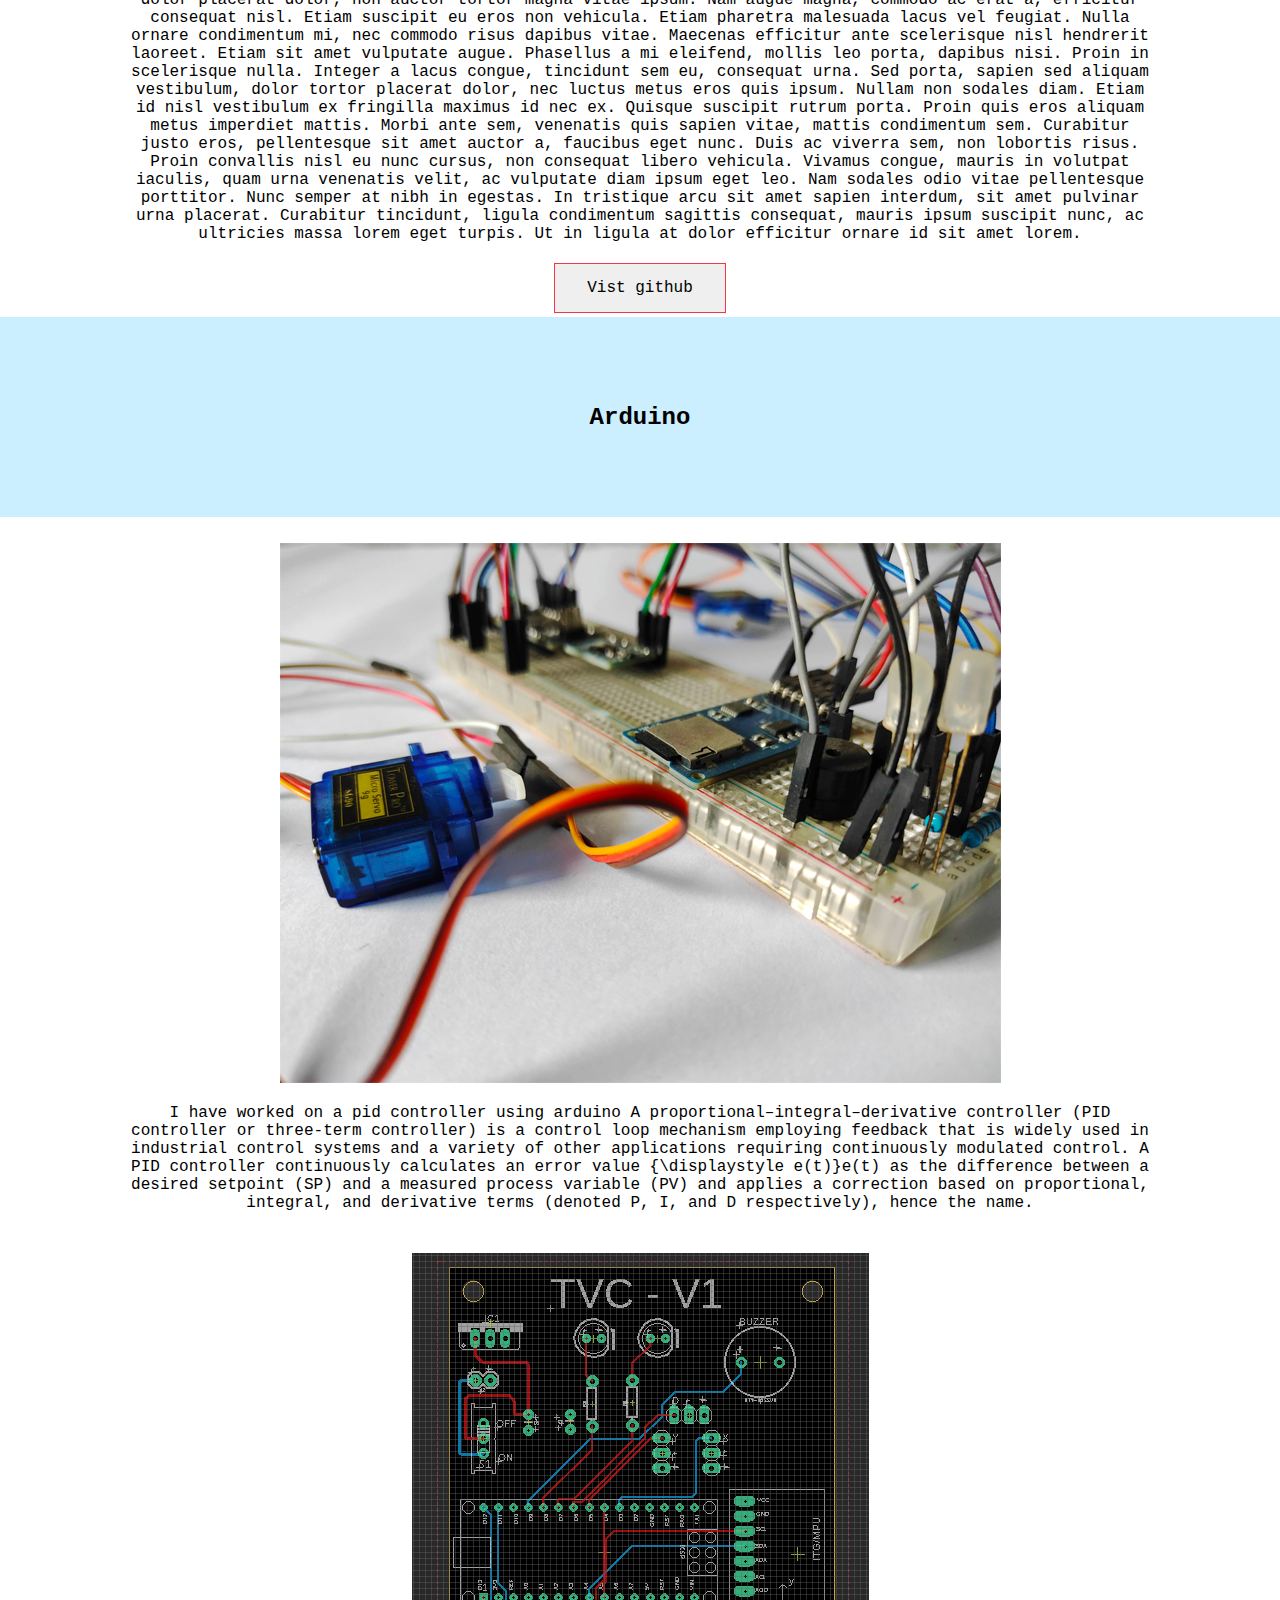
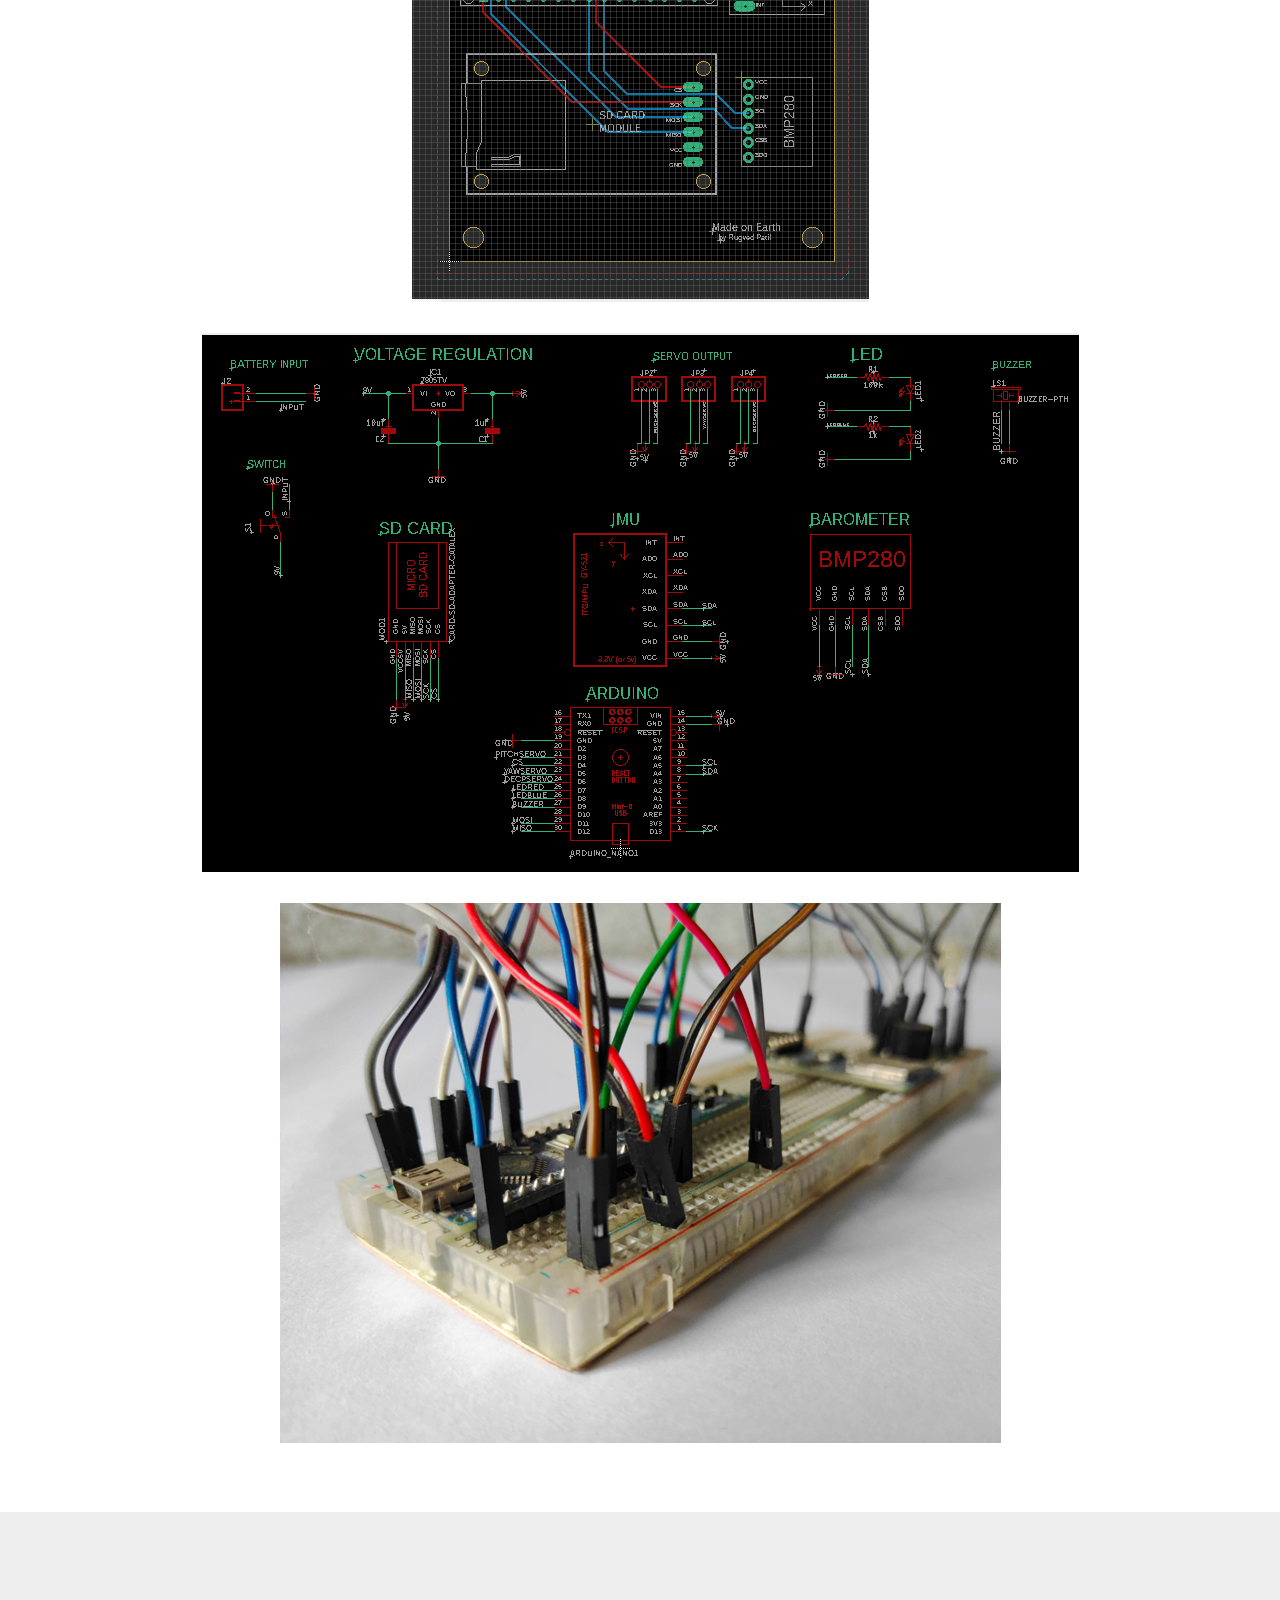
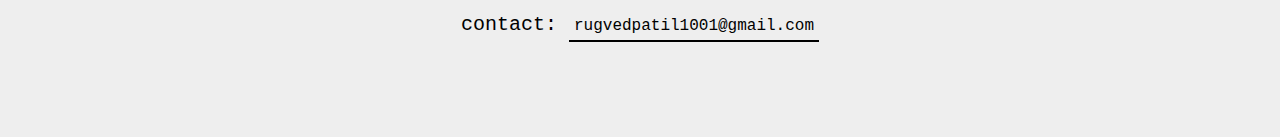
==== commit 21d36fe0: "images" ====
--- a/work.html
+++ b/work.html
@@ -82,7 +82,7 @@
         </div>
         <div class="Machine_Learning">
             <a href="https://github.com/RugvedPatil/CreditRisk_Prediction">
-                <img class="img-fluid rounded mx-auto d-block" src="./img/creditRisk_small.jpg" alt="testImage">
+                <img class="img-fluid rounded mx-auto d-block" src="./img/CreditRisk_small.jpg" alt="testImage">
             </a>
             <h3>Credit Risk Prediction</h3>
             <p>Lorem ipsum dolor sit amet, consectetur adipiscing elit. Donec porttitor, urna eget mattis pretium, 
@@ -103,7 +103,11 @@
             <h2>Arduino</h2>
         </div>
         <div class="Arduino">
-            <img class="img-fluid rounded mx-auto d-block" src="./img/arduino0_small.jpg" alt="breadboard">
+            <div class="row align-items-star">
+                <div class="col">
+                    <img class="img-fluid rounded mx-auto d-block" src="./img/arduino_breadboard1l.jpg" alt="breadboard">
+                </div>
+            </div>
             <p>
                 I have worked on a pid controller using arduino 
                 A proportional–integral–derivative controller (PID controller or three-term controller) is a control loop mechanism employing feedback that is widely used in industrial control systems and a 
@@ -117,6 +121,9 @@
                 <div class="col">
                     <img class="img-fluid rounded mx-auto d-block" src="./img/arduino2.png" alt="circuitdiagram">
                 </div>
+                <div class="col">
+                    <img class="img-fluid rounded mx-auto d-block" src="./img/arduino_breadboard2.jpg" alt="breadboard">
+                </div>
             </div>
     </div>
     <div class="contact">
--- a/css/work.css
+++ b/css/work.css
@@ -84,14 +84,6 @@
     padding-right: 10%;
 }
 
-/* .physics img{   
-    width: 795px;
-    height: 453px;
-    margin: 1%;
-    transition: 0.3s;
-    box-shadow: 0 4px 8px 0 rgba(0, 0, 0, 0.2), 0 6px 20px 0 rgba(0, 0, 0, 0.19);
-} */
-
 #physics_btn{
     border: #548d6c;
     border-style: solid;
@@ -127,20 +119,6 @@
     font-weight: bold;
 }
 
-/* .Machine_Learning img{
-    width: 45%;
-    height: 45%;
-    margin: 1%;
-    position: relative;
-    box-shadow: 0 4px 8px 0 rgba(0, 0, 0, 0.2), 0 6px 20px 0 rgba(0, 0, 0, 0.19);
-    transition: 0.3s;
-}
-
-.Machine_Learning img:hover{
-    position:relative;
-    width: 55%;
-} */
-
 .Machine_Learning p{
     padding-left: 10%;
     padding-right: 10%;
@@ -185,38 +163,6 @@
     padding-left: 10%;
     padding-right: 10%;
 }
-
-/* .Arduino img{
-    width: 45%;
-    height: 45%;
-    margin: 1%;
-    position: relative;
-    box-shadow: 0 4px 8px 0 rgba(0, 0, 0, 0.2), 0 6px 20px 0 rgba(0, 0, 0, 0.19);
-    transition: 0.3s;
-}
-
-.Arduino img:hover{
-    position:relative;
-    width: 55%;
-} */
-
-/* .arduinoImg{
-    display: flex;
-    justify-content: center;
-    align-items: center;
-    width: 50%;
-} */
-
-/* .arduinoImg img{
-    top: 50%;
-    left: 50%;
-    transition: 0.3s;
-}
-
-.arduinoImg img:hover{
-    position:relative;
-    width: 70%;
-} */
 
 /* Contact Me */
 
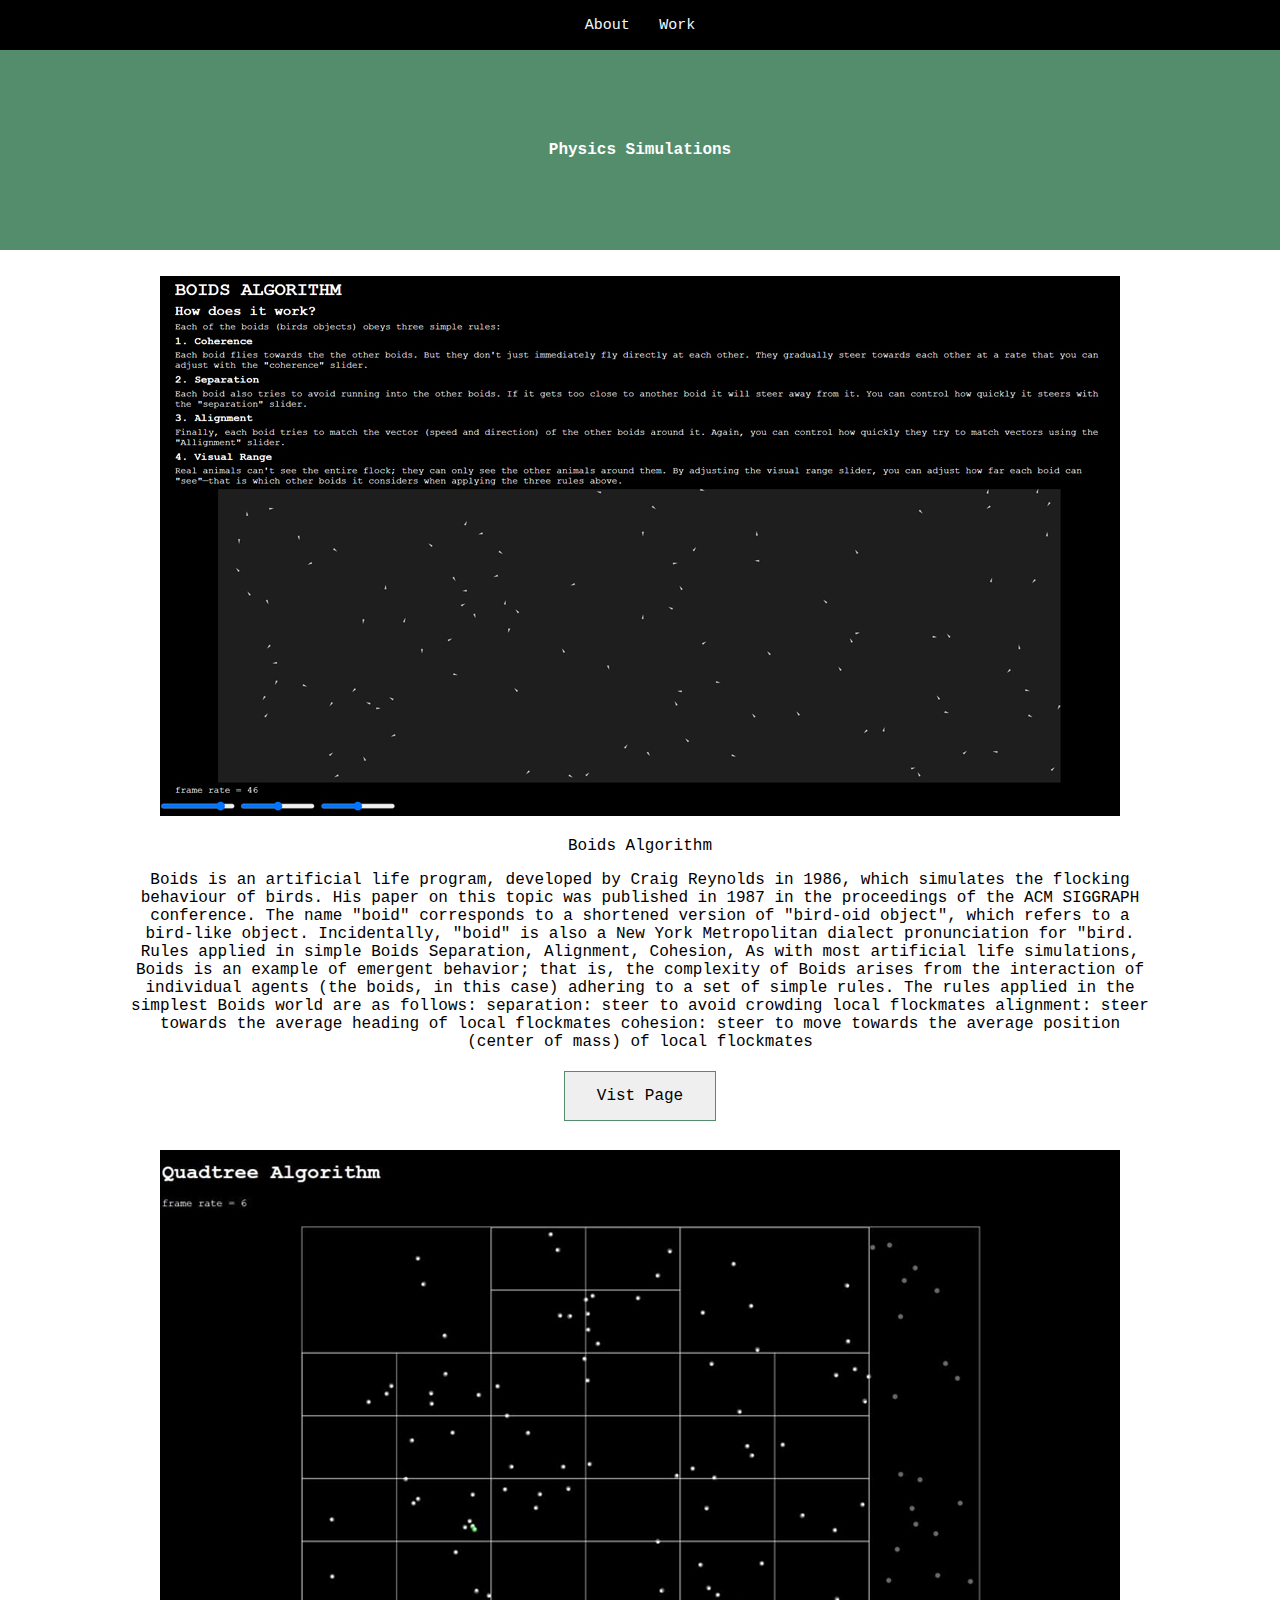
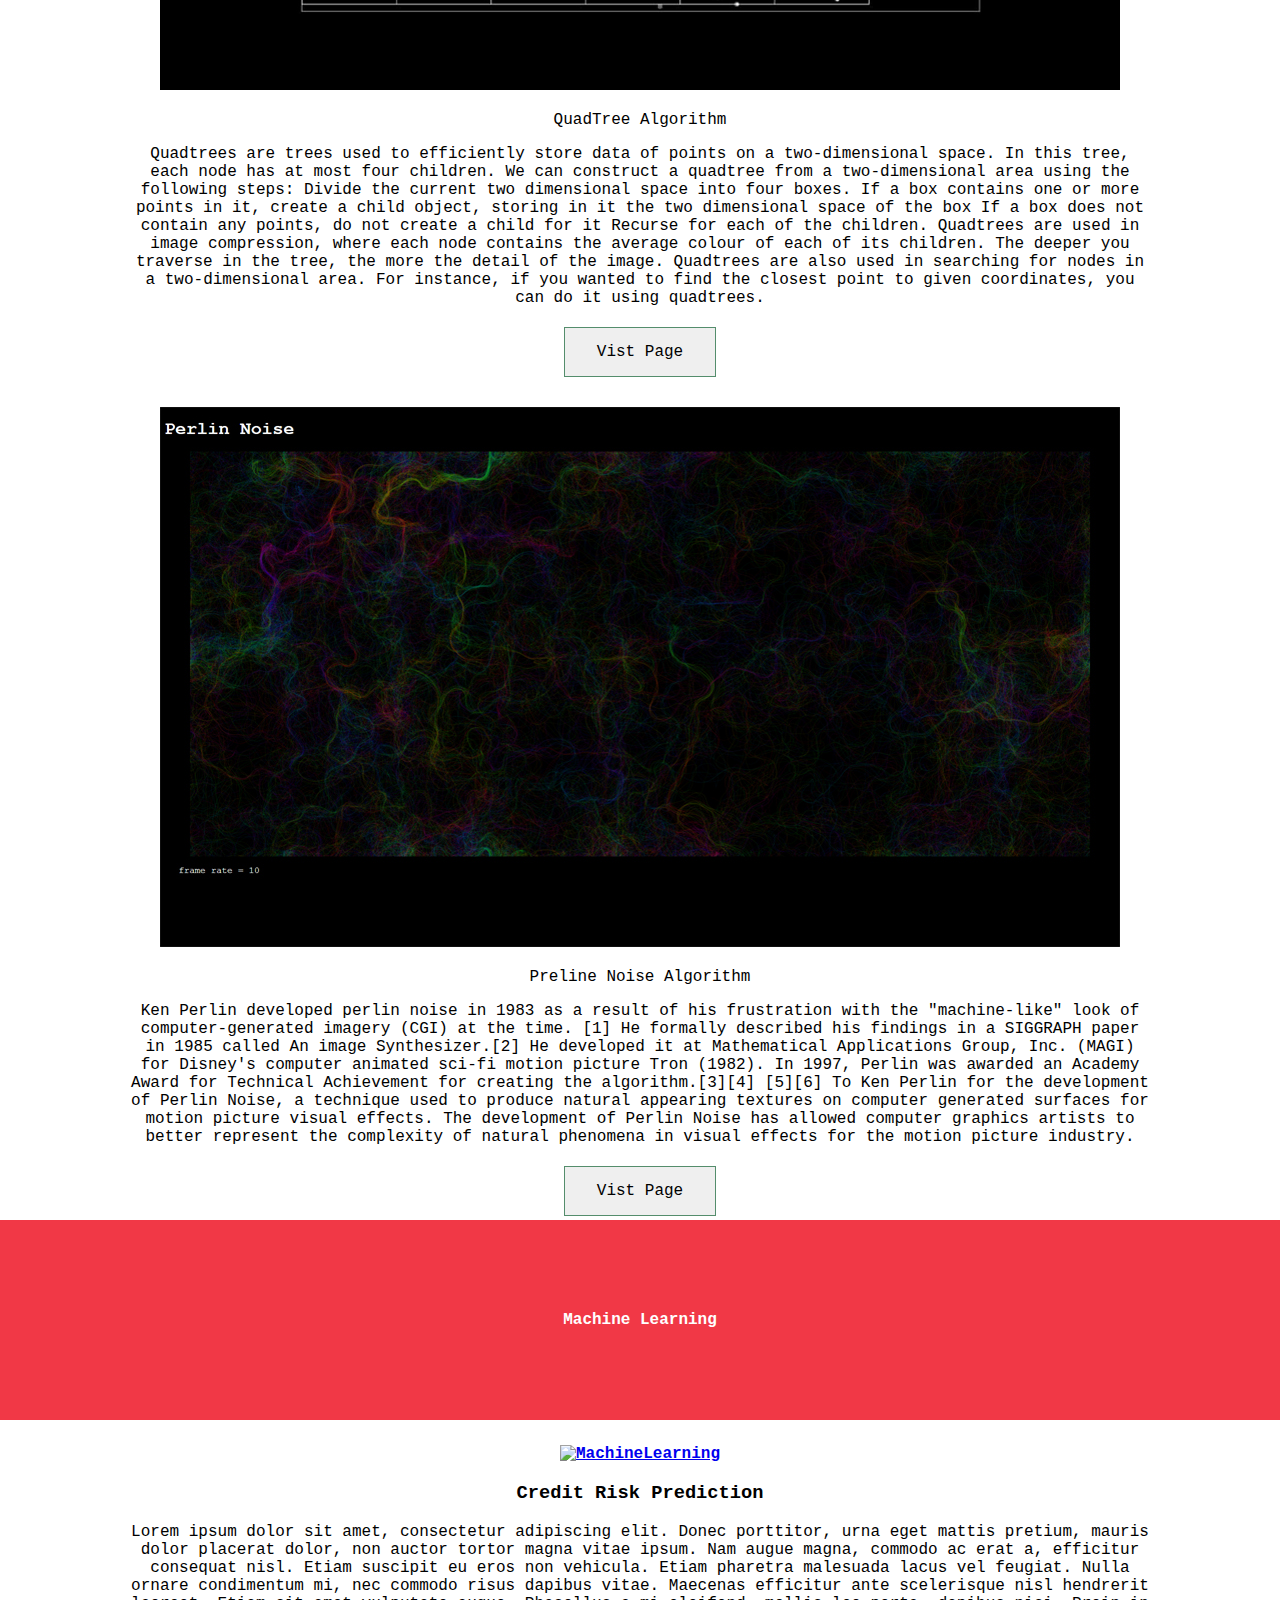
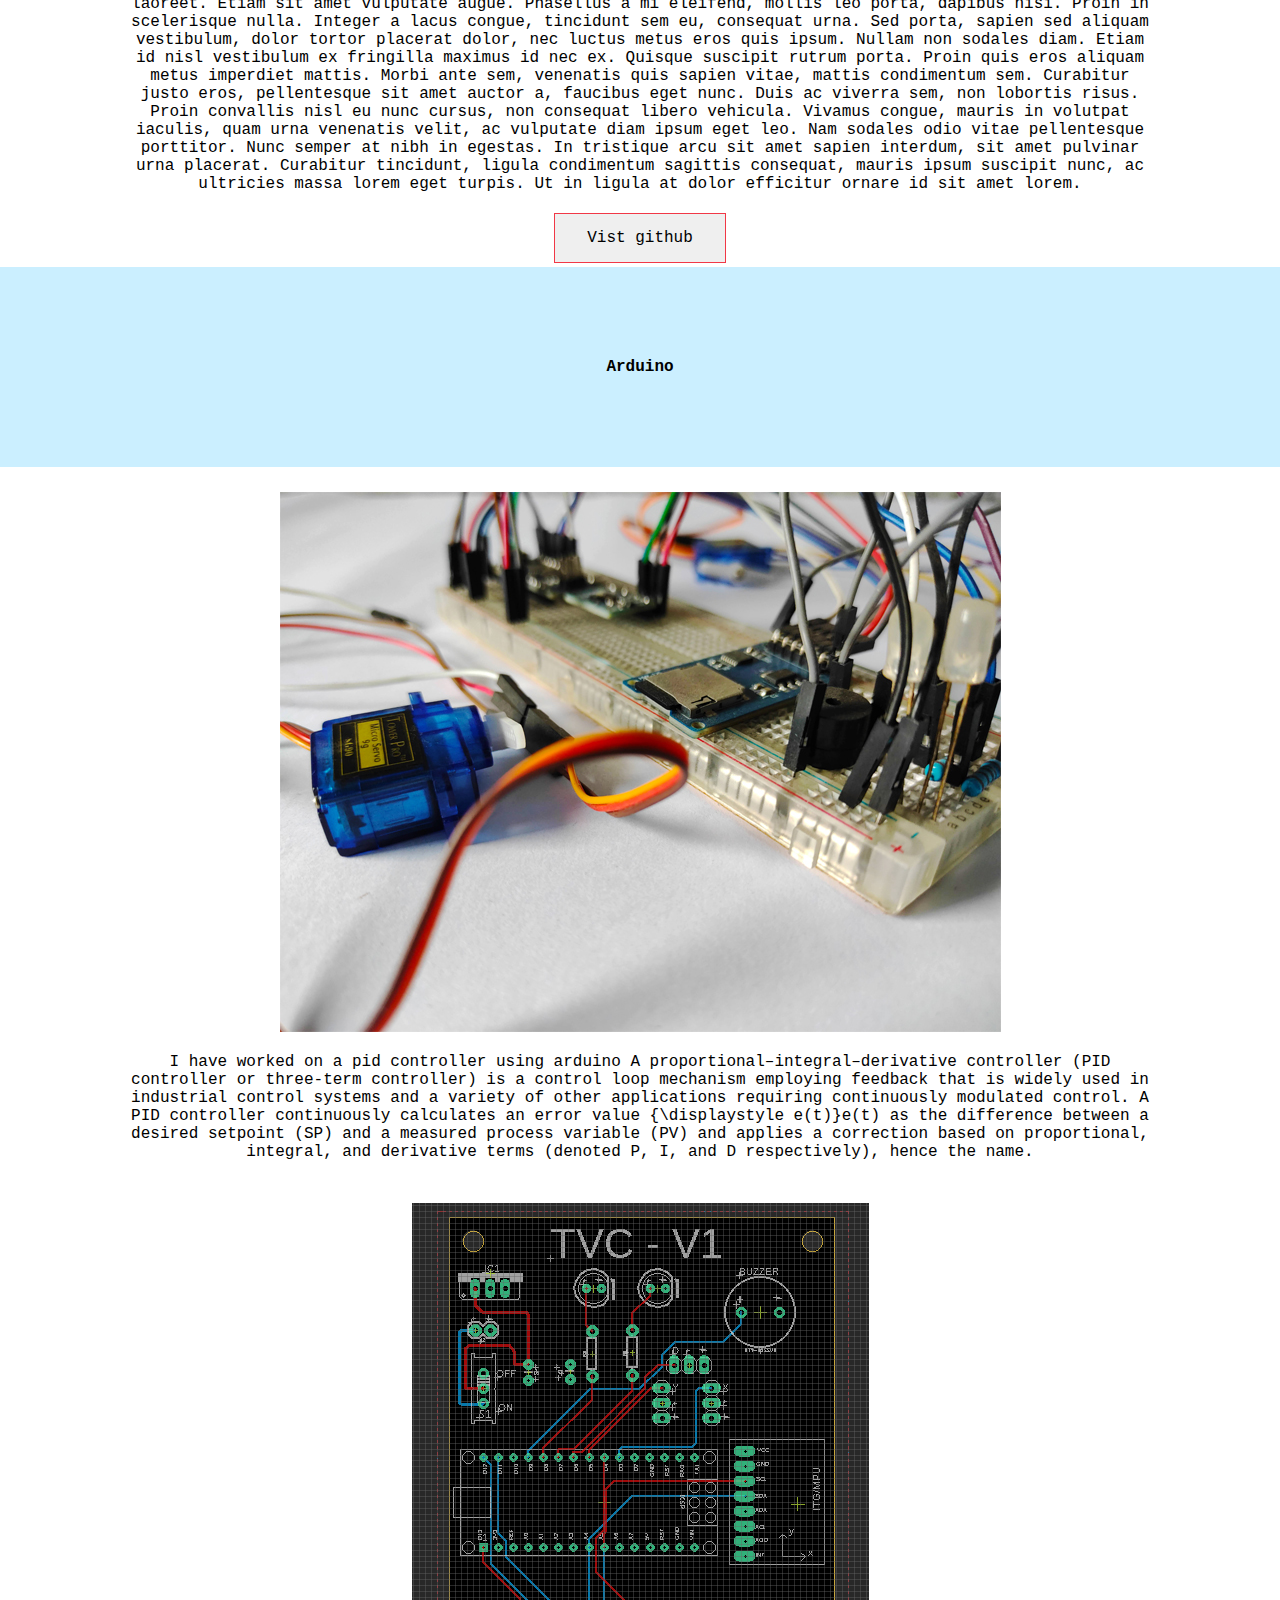
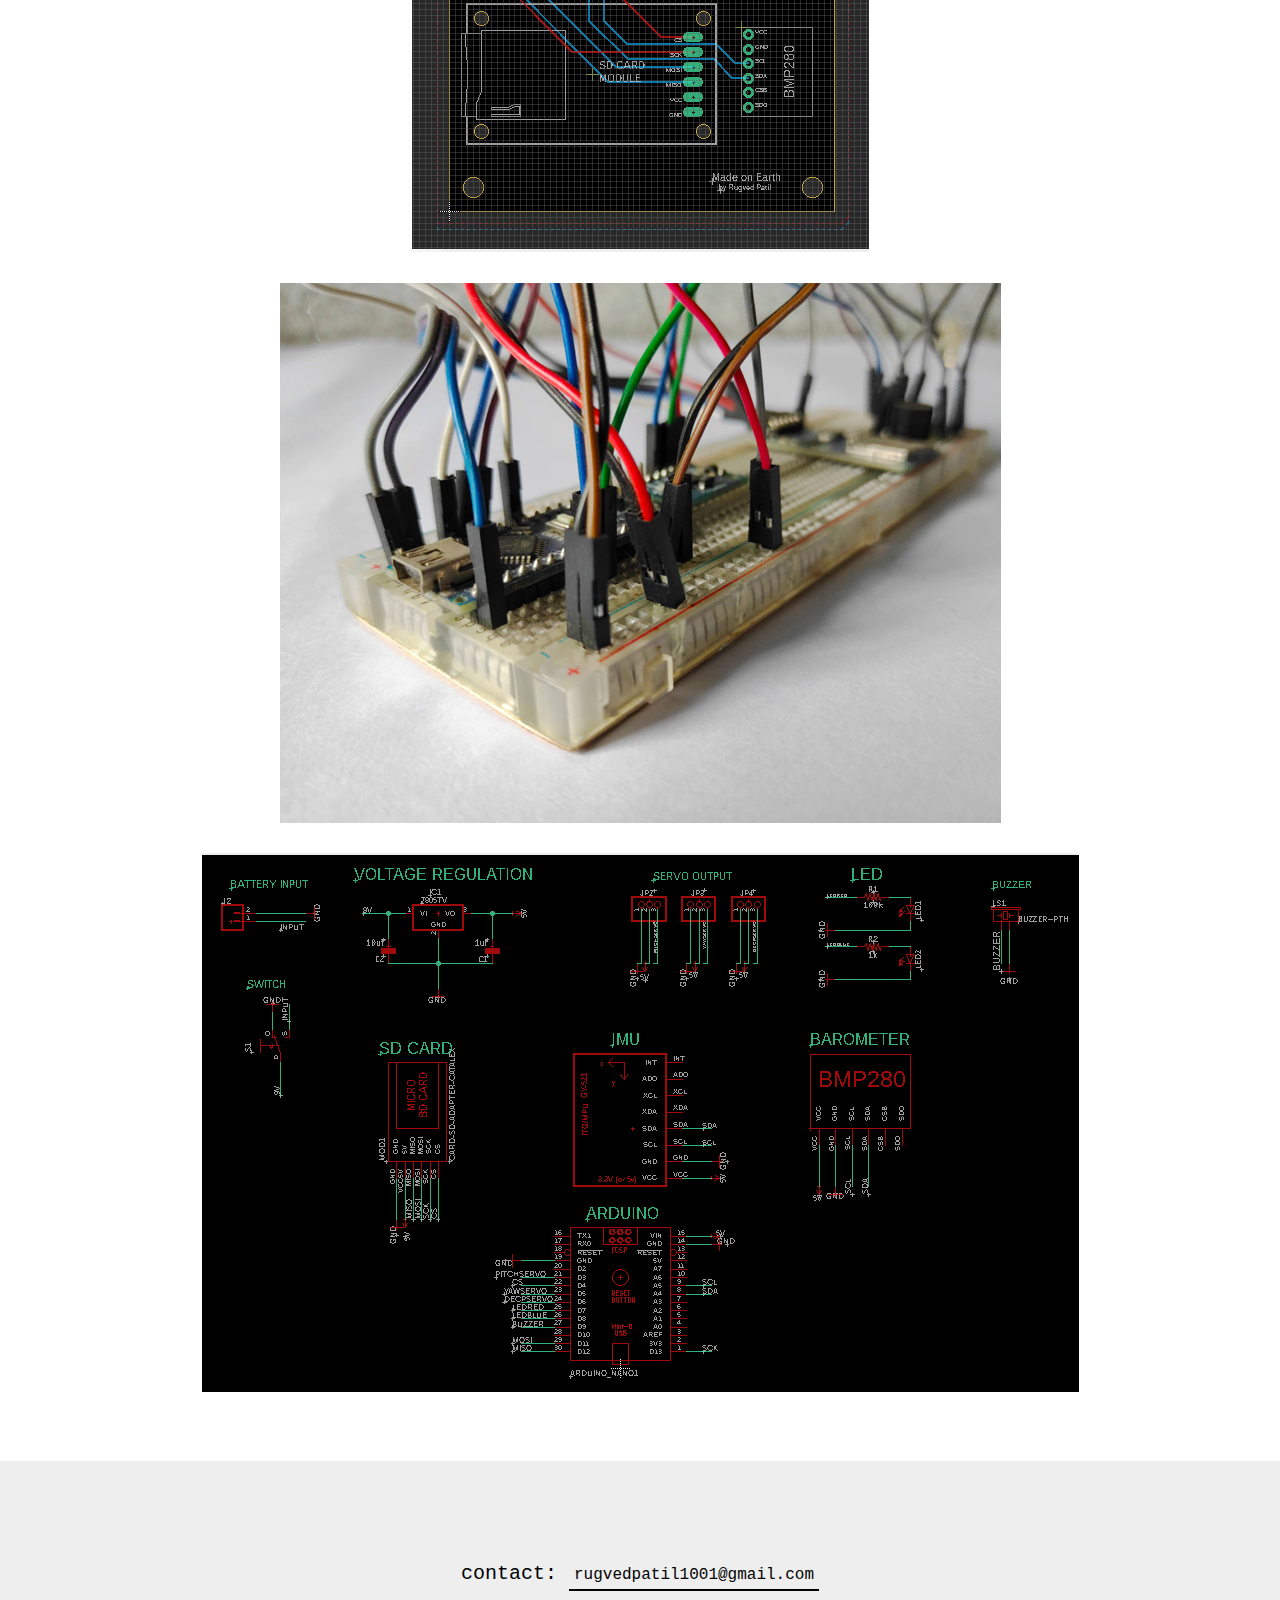
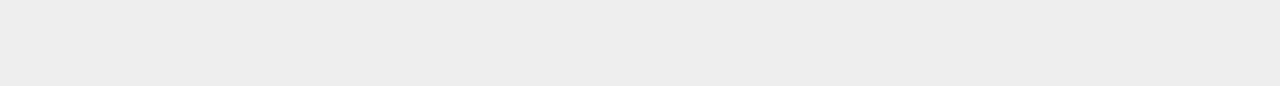
==== commit e887958b: "more updates" ====
--- a/work.html
+++ b/work.html
@@ -5,7 +5,8 @@
     <meta charset="UTF-8">
     <meta http-equiv="X-UA-Compatible" content="IE=edge">
     <meta name="viewport" content="width=device-width, initial-scale=1.0">
-    <link href="https://cdn.jsdelivr.net/npm/bootstrap@5.0.2/dist/css/bootstrap.min.css" rel="stylesheet" integrity="sha384-EVSTQN3/azprG1Anm3QDgpJLIm9Nao0Yz1ztcQTwFspd3yD65VohhpuuCOmLASjC" crossorigin="anonymous">
+    <link href="https://cdn.jsdelivr.net/npm/bootstrap@5.0.2/dist/css/bootstrap.min.css" rel="stylesheet" 
+    integrity="sha384-EVSTQN3/azprG1Anm3QDgpJLIm9Nao0Yz1ztcQTwFspd3yD65VohhpuuCOmLASjC" crossorigin="anonymous">
 
     <link rel="stylesheet" href="./css/work.css">
     <title>Rugved Patil</title>
@@ -20,14 +21,14 @@
         </div>
         <!-- Physics Simulation Algorithm -->
         <div class="Physicstitle">
-            <h2>Physics Simulations</h2>
+            <p class="h2">Physics Simulations</p>
         </div>
         <div class="physics row">
             <div class="boids">
                 <a href="https://rugvedpatil.github.io/Boid_Algorithm/">
                     <img class="img-fluid rounded mx-auto d-block" src="./img/BoidsAlgo_small.jpg" alt="testImage">
                 </a>
-                <h2>Boids Algorithm</h2>
+                <p class="h2">Boids Algorithm</p>
                 <p>
                     Boids is an artificial life program, developed by Craig Reynolds in 1986, which simulates the flocking behaviour of birds. His paper on this topic was published in 1987 in the proceedings of the ACM SIGGRAPH conference.
                     The name "boid" corresponds to a shortened version of "bird-oid object", which refers to a bird-like object.
@@ -49,7 +50,7 @@
                 <a href="https://rugvedpatil.github.io/QuadTree/">
                     <img class="img-fluid rounded mx-auto d-block" src="./img/QuadTree_small.jpg" alt="testImage">
                 </a>
-                <h2>QuadTree Algorithm</h2>
+                <p class="h2">QuadTree Algorithm</p>
                 <p>Quadtrees are trees used to efficiently store data of points on a two-dimensional space. In this tree, each node has at most four children.
                     We can construct a quadtree from a two-dimensional area using the following steps:
                     Divide the current two dimensional space into four boxes.
@@ -65,7 +66,7 @@
                 <a href="https://rugvedpatil.github.io/PerlineNoise/">
                     <img class="img-fluid rounded mx-auto d-block img-thumbnail" src="./img/PerlineAlgo_small.jpg" alt="testImage">
                 </a>
-                <h2>Preline Noise Algorithm</h2>
+                <p class="h2">Preline Noise Algorithm</p>
                 <p>
                     Ken Perlin developed perlin noise in 1983 as a result of his frustration with the "machine-like" look of computer-generated imagery (CGI) at the time.
                     [1] He formally described his findings in a SIGGRAPH paper in 1985 called An image Synthesizer.[2] He developed it at Mathematical Applications Group, Inc. (MAGI) for Disney's computer animated sci-fi motion picture Tron (1982). 
@@ -78,11 +79,11 @@
         </div>
         <!-- Machine Learning Project -->
         <div class="Title_MachineLearning">
-            <h2>Machine Learning</h2>
+            <p class="h2">Machine Learning</p>
         </div>
         <div class="Machine_Learning">
             <a href="https://github.com/RugvedPatil/CreditRisk_Prediction">
-                <img class="img-fluid rounded mx-auto d-block" src="./img/CreditRisk_small.jpg" alt="testImage">
+                <img class="img-fluid rounded mx-auto d-block" src="./img/creditRisk.png" alt="MachineLearning">
             </a>
             <h3>Credit Risk Prediction</h3>
             <p>Lorem ipsum dolor sit amet, consectetur adipiscing elit. Donec porttitor, urna eget mattis pretium, 
@@ -100,7 +101,7 @@
         </div>
         <!-- Miscellaneous Practice Project -->
         <div class="Title_Arduino">
-            <h2>Arduino</h2>
+            <p class="h2">Arduino</p>
         </div>
         <div class="Arduino">
             <div class="row align-items-star">
@@ -119,15 +120,17 @@
                     <img class="img-fluid rounded mx-auto d-block" src="./img/arduino1.png" alt="circuitBoard"> 
                 </div>
                 <div class="col">
+                    <img class="img-fluid rounded mx-auto d-block" src="./img/arduino_breadboard2.jpg" alt="breadboard">
+                </div>
+            </div>
+            <div class="row align-items-star">
+                <div class="col">
                     <img class="img-fluid rounded mx-auto d-block" src="./img/arduino2.png" alt="circuitdiagram">
-                </div>
-                <div class="col">
-                    <img class="img-fluid rounded mx-auto d-block" src="./img/arduino_breadboard2.jpg" alt="breadboard">
                 </div>
             </div>
     </div>
     <div class="contact">
-        <p>contact: <a href="mailto:rugvedpatil1001@gmail.com">rugvedpatil1001@gmail.com</a> </p>
+        <p>contact: <a href="mailto:rugvedpatil1001@gmail.com">rugvedpatil1001@gmail.com</a></p>
     </div>
     <script src="https://cdn.jsdelivr.net/npm/@popperjs/core@2.9.2/dist/umd/popper.min.js" integrity="sha384-IQsoLXl5PILFhosVNubq5LC7Qb9DXgDA9i+tQ8Zj3iwWAwPtgFTxbJ8NT4GN1R8p" crossorigin="anonymous"></script>
     <script src="https://cdn.jsdelivr.net/npm/bootstrap@5.0.2/dist/js/bootstrap.min.js" integrity="sha384-cVKIPhGWiC2Al4u+LWgxfKTRIcfu0JTxR+EQDz/bgldoEyl4H0zUF0QKbrJ0EcQF" crossorigin="anonymous"></script>
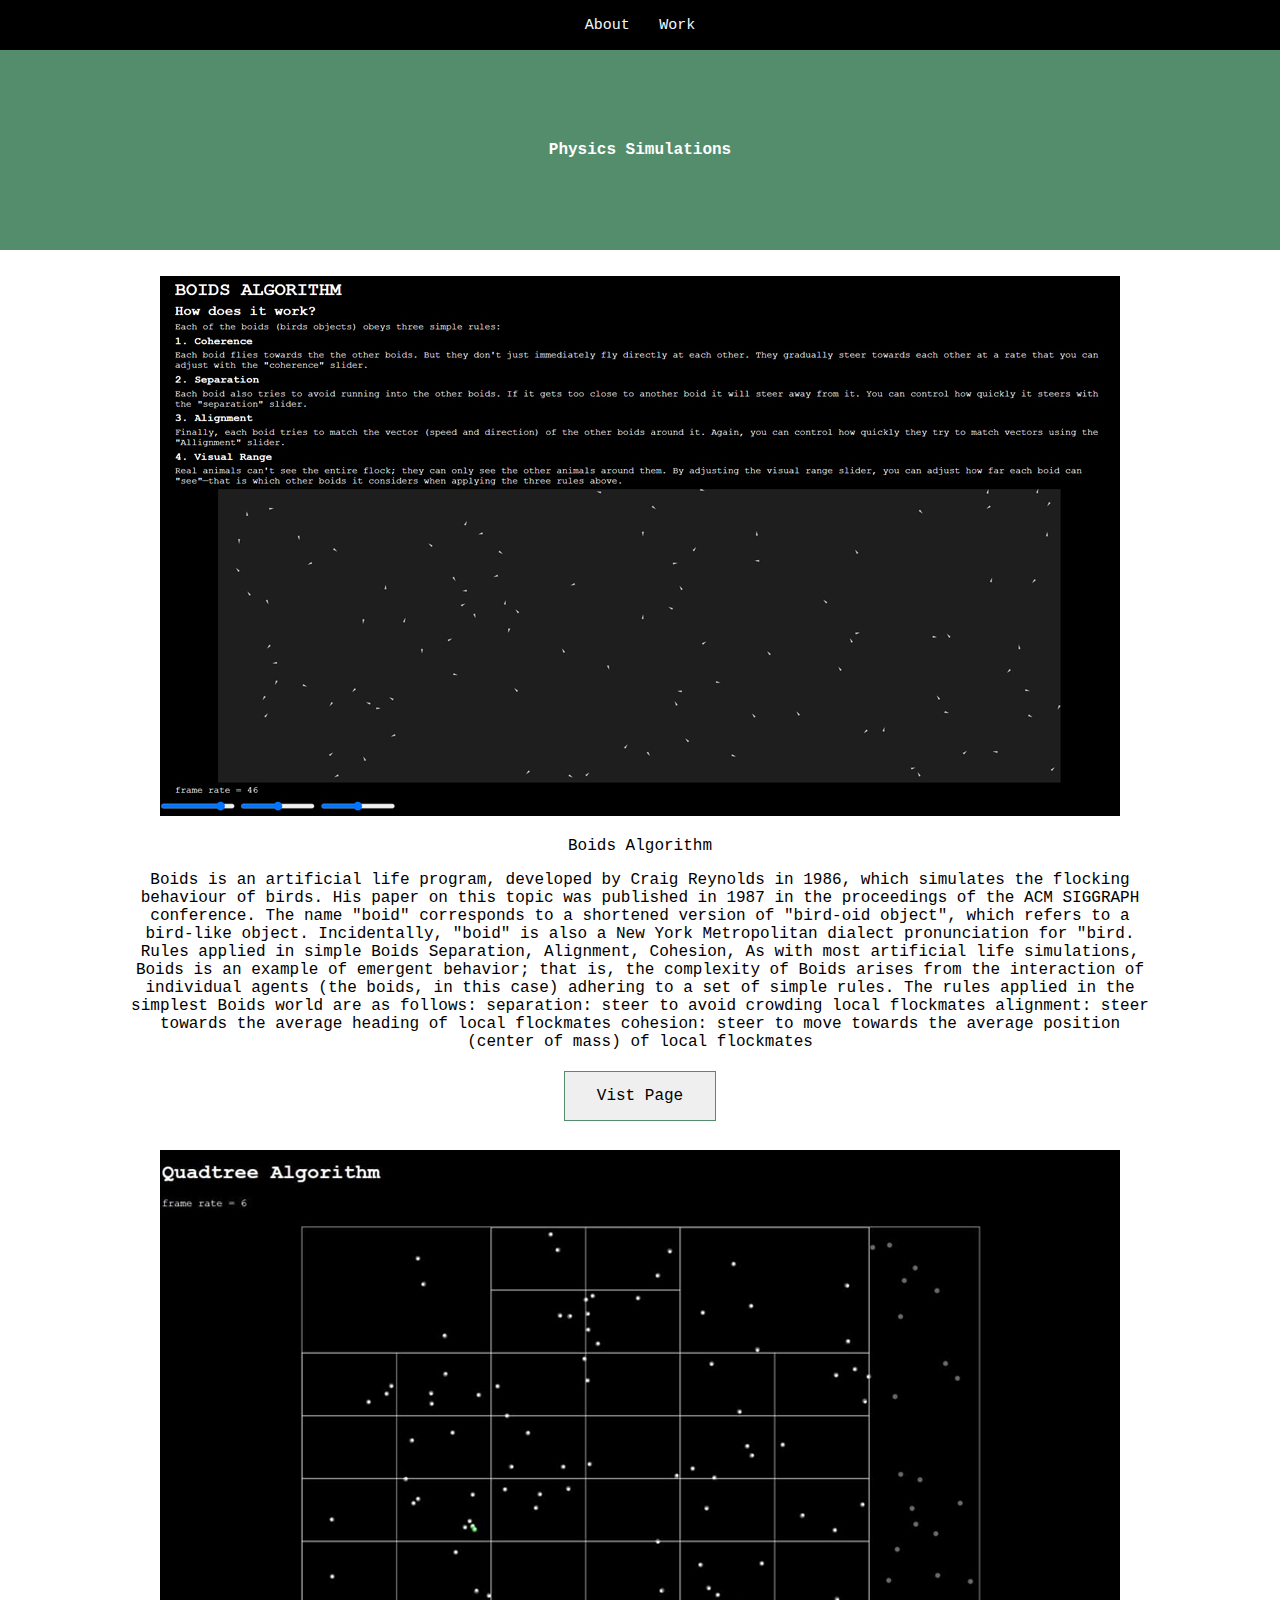
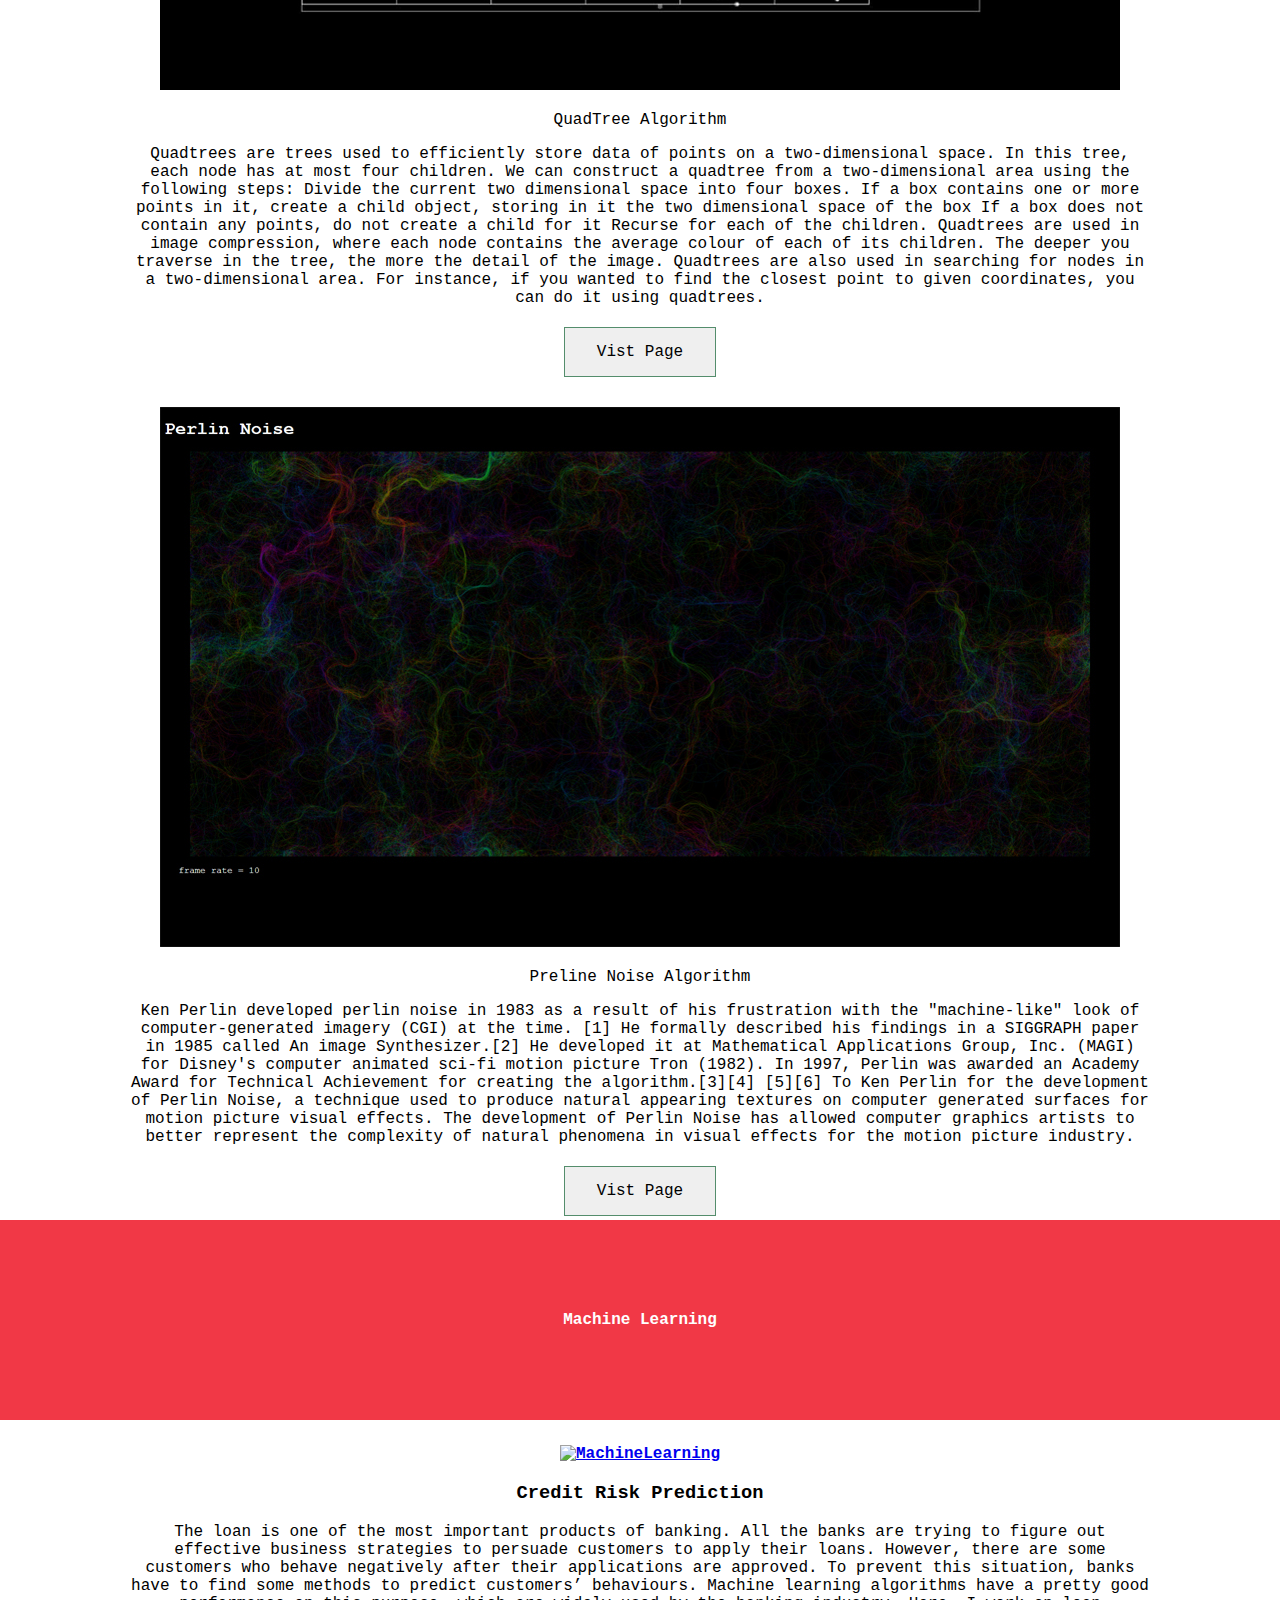
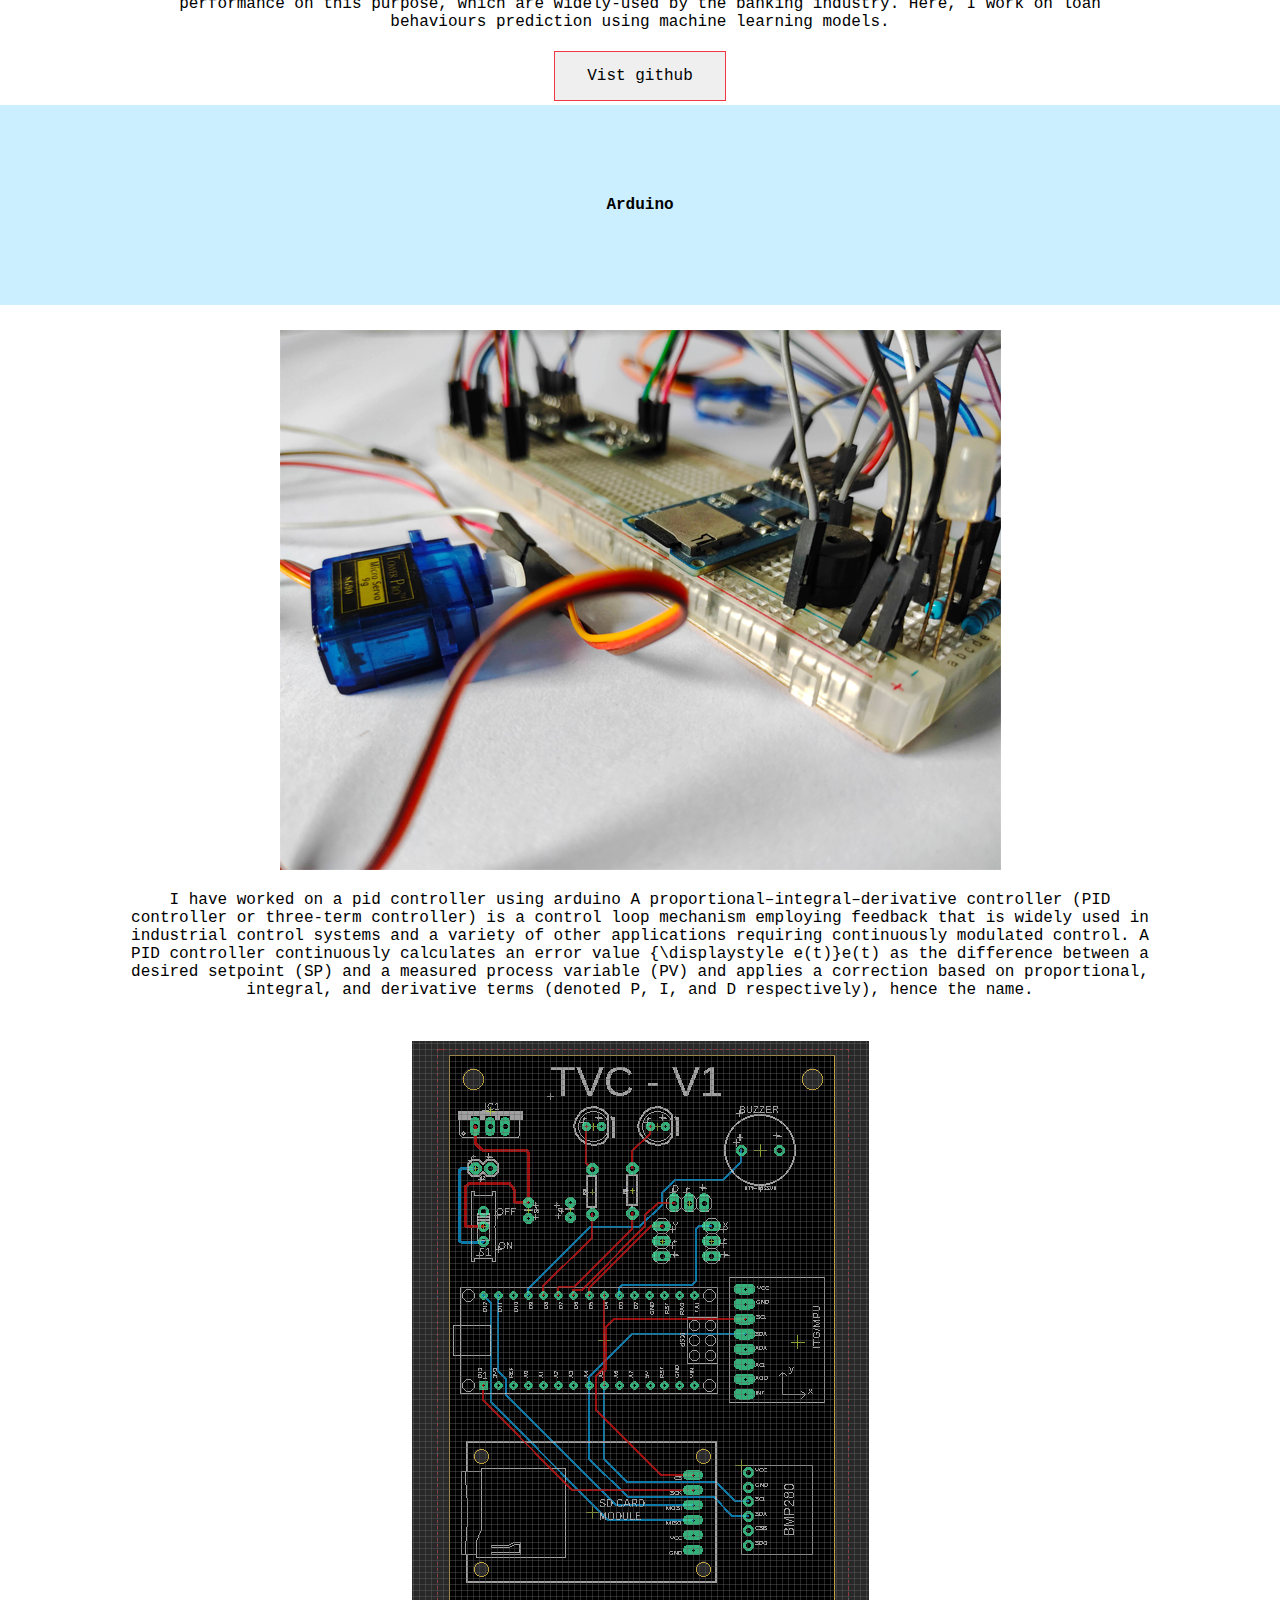
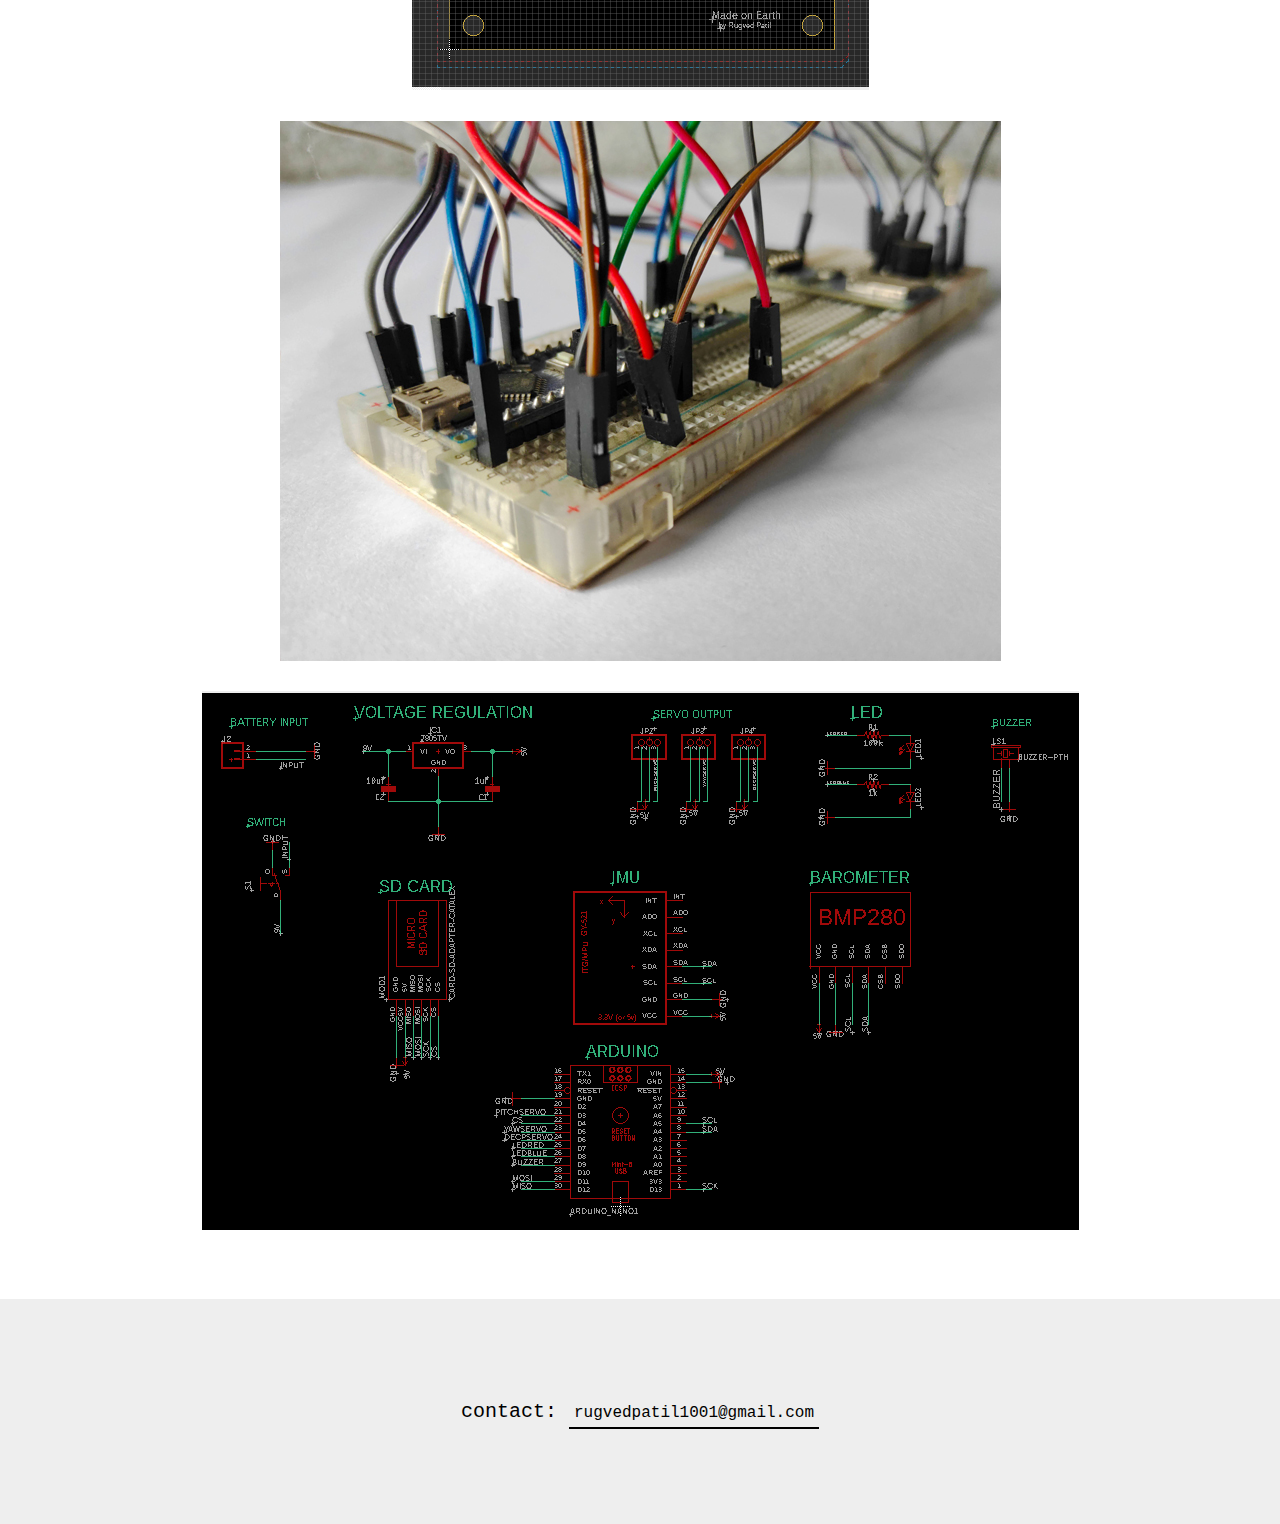
==== commit 1abd5867: "more text-fix" ====
--- a/work.html
+++ b/work.html
@@ -86,16 +86,11 @@
                 <img class="img-fluid rounded mx-auto d-block" src="./img/creditRisk.png" alt="MachineLearning">
             </a>
             <h3>Credit Risk Prediction</h3>
-            <p>Lorem ipsum dolor sit amet, consectetur adipiscing elit. Donec porttitor, urna eget mattis pretium, 
-                mauris dolor placerat dolor, non auctor tortor magna vitae ipsum. Nam augue magna, commodo ac erat a, 
-                efficitur consequat nisl. Etiam suscipit eu eros non vehicula. Etiam pharetra malesuada lacus vel feugiat. Nulla ornare condimentum mi, 
-                nec commodo risus dapibus vitae. Maecenas efficitur ante scelerisque nisl hendrerit laoreet. Etiam sit amet vulputate augue. Phasellus a mi eleifend, 
-                mollis leo porta, dapibus nisi. Proin in scelerisque nulla. Integer a lacus congue, tincidunt sem eu, consequat urna.
-                Sed porta, sapien sed aliquam vestibulum, dolor tortor placerat dolor, nec luctus metus eros quis ipsum. Nullam non sodales diam. Etiam id nisl vestibulum ex fringilla maximus id nec ex. 
-                Quisque suscipit rutrum porta. Proin quis eros aliquam metus imperdiet mattis. 
-                Morbi ante sem, venenatis quis sapien vitae, mattis condimentum sem. Curabitur justo eros, pellentesque sit amet auctor a, faucibus eget nunc. Duis ac viverra sem, non lobortis risus. 
-                Proin convallis nisl eu nunc cursus, non consequat libero vehicula. Vivamus congue, mauris in volutpat iaculis, quam urna venenatis velit, ac vulputate diam ipsum eget leo. Nam sodales odio vitae pellentesque porttitor. 
-                Nunc semper at nibh in egestas. In tristique arcu sit amet sapien interdum, sit amet pulvinar urna placerat. Curabitur tincidunt, ligula condimentum sagittis consequat, mauris ipsum suscipit nunc, ac ultricies massa lorem eget turpis. Ut in ligula at dolor efficitur ornare id sit amet lorem.
+            <p>
+                The loan is one of the most important products of banking. All the banks are trying to figure out effective business strategies to persuade customers to
+                apply their loans. However, there are some customers who behave negatively after their applications are approved. To prevent this situation, banks have 
+                to find some methods to predict customers’ behaviours. Machine learning algorithms have a pretty good performance on this purpose, which are widely-used by 
+                the banking industry. Here, I work on loan behaviours prediction using machine learning models. 
             </p>
             <button class="button" id="Machine_btn" onclick="window.location.href='https://github.com/RugvedPatil/CreditRisk_Prediction';">Vist github</button>
         </div>
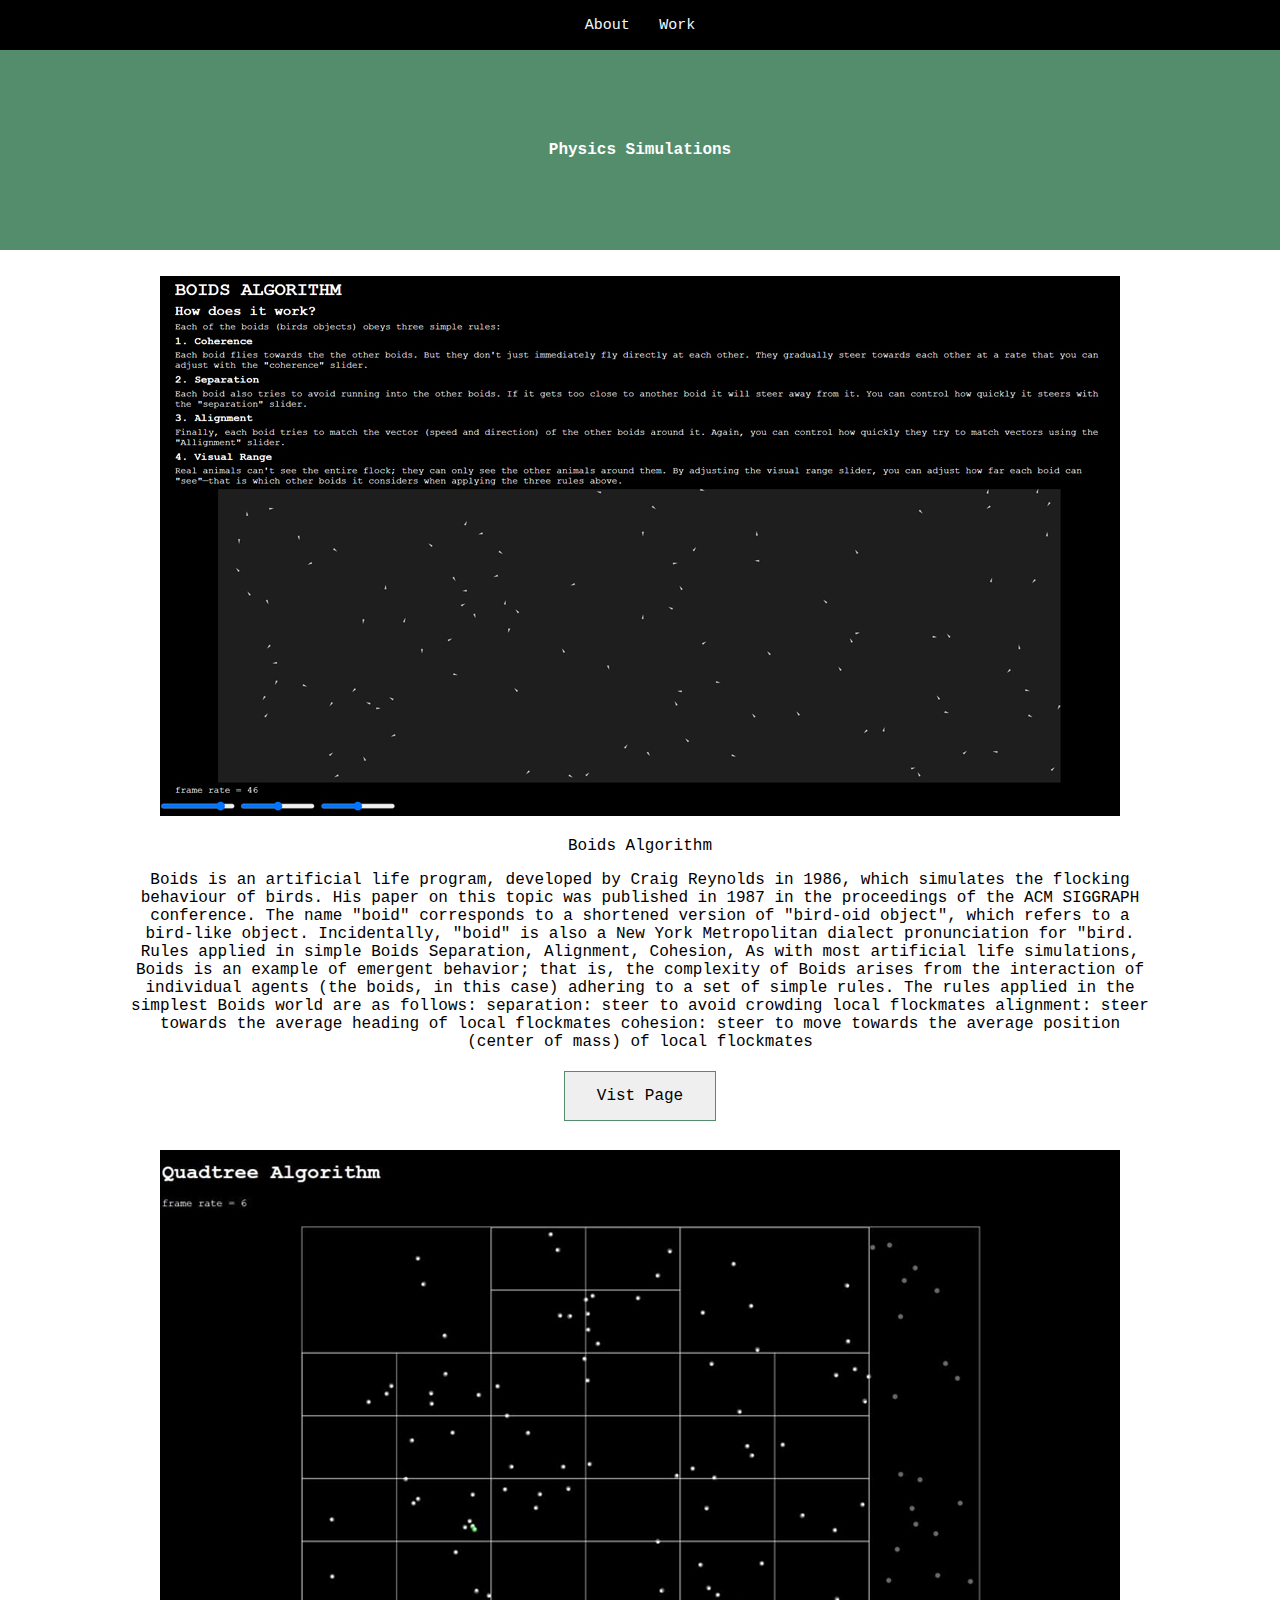
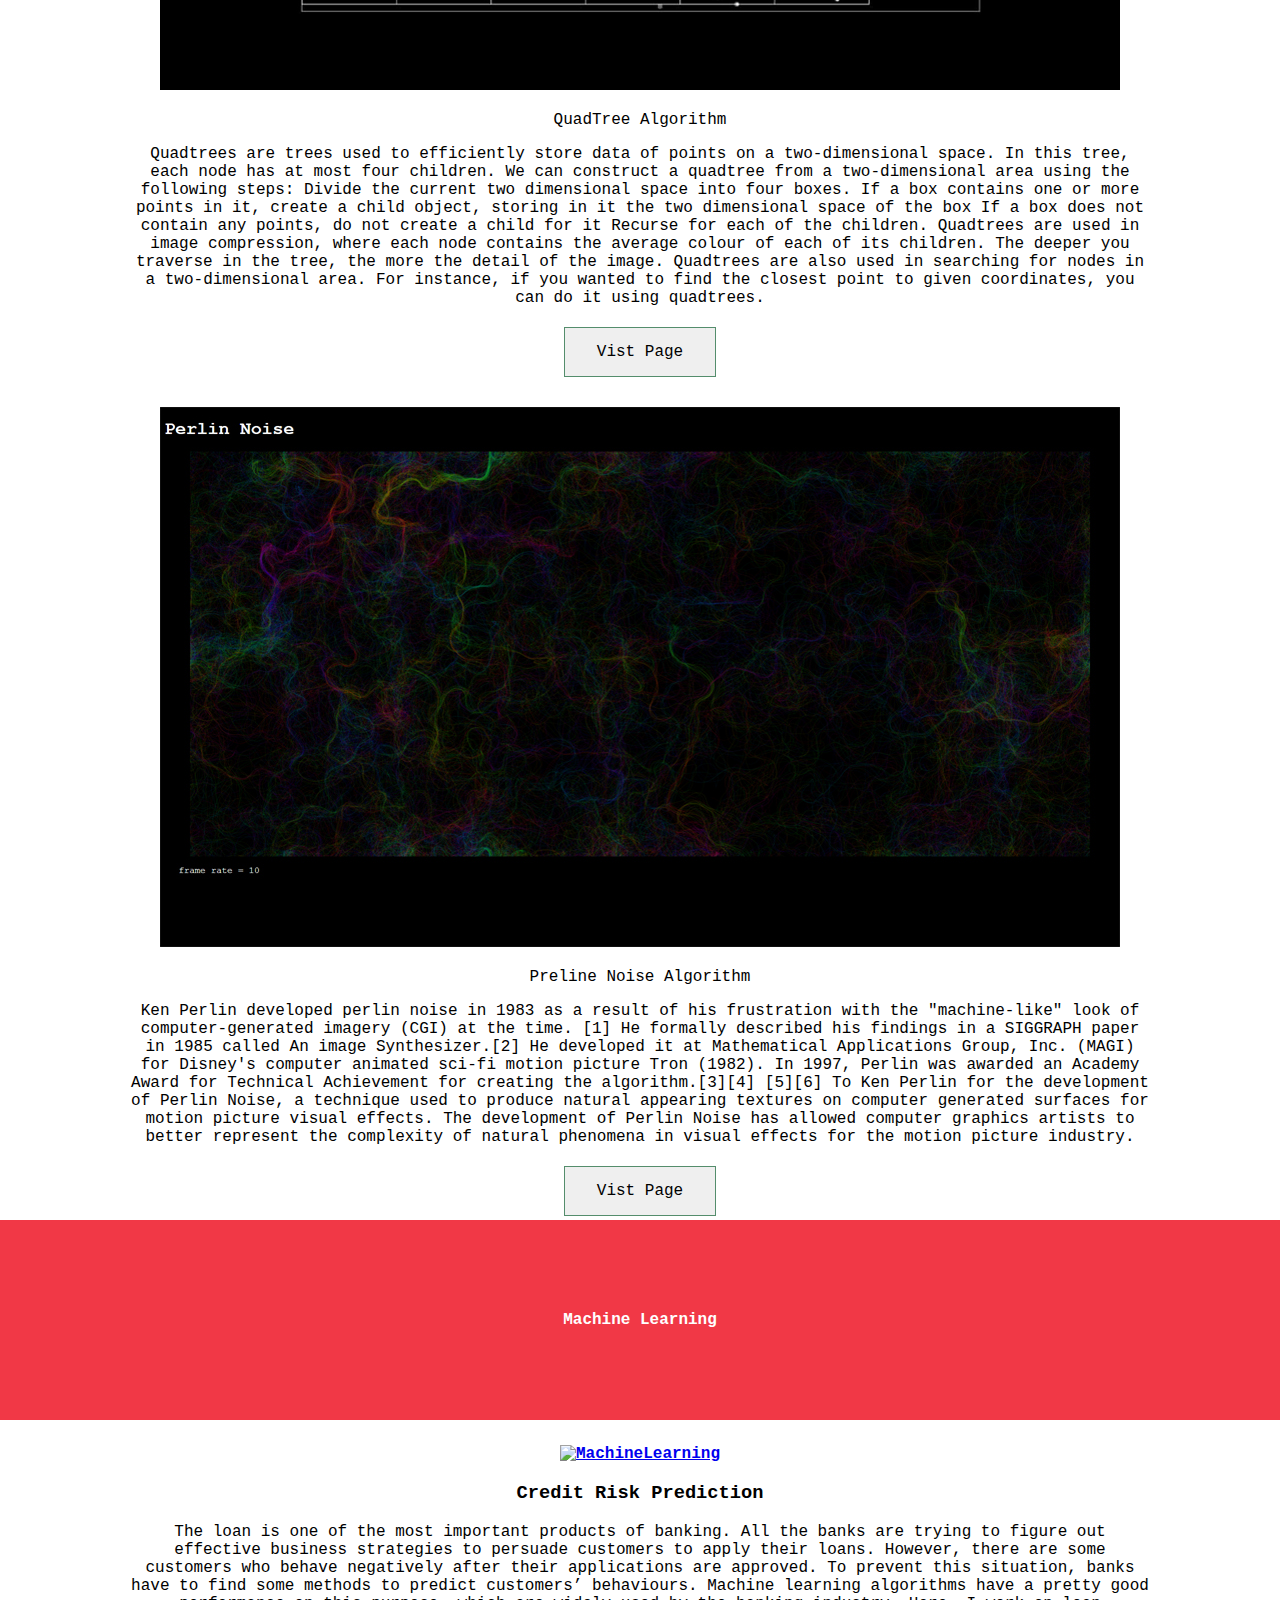
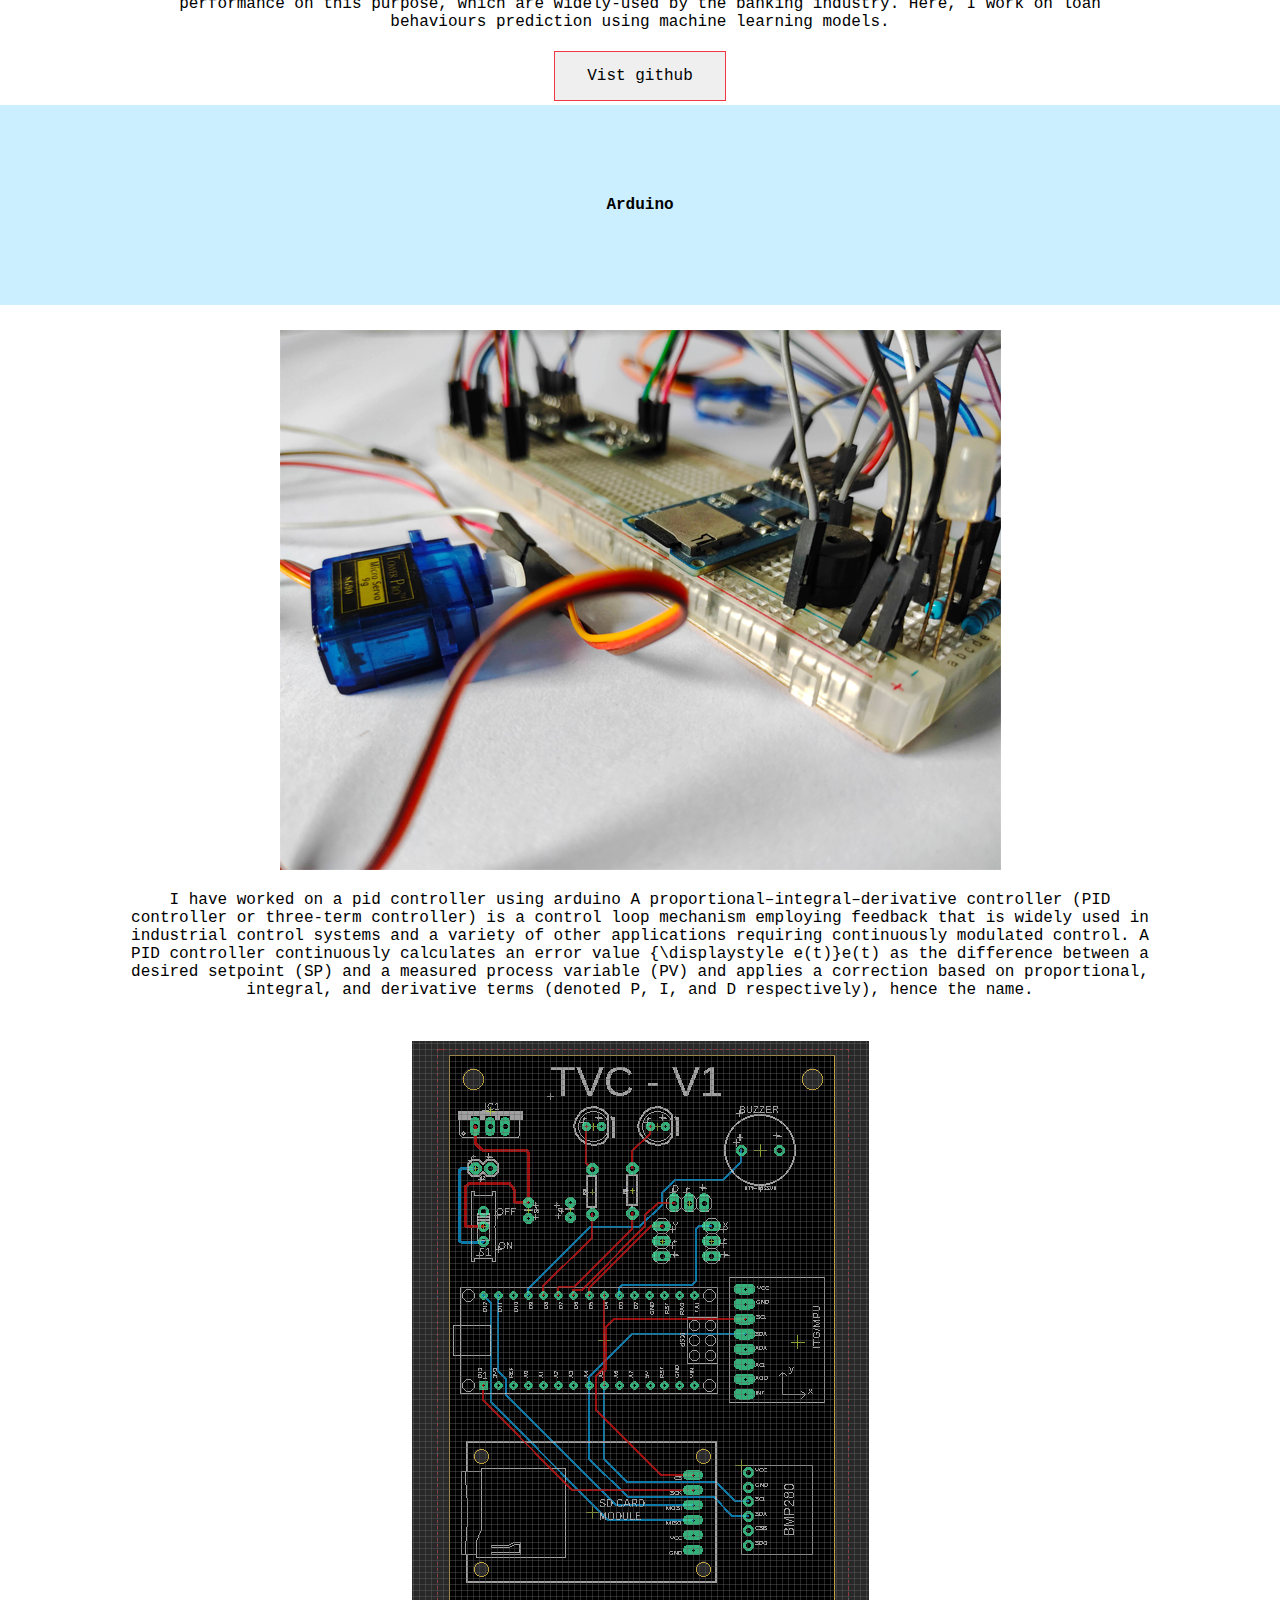
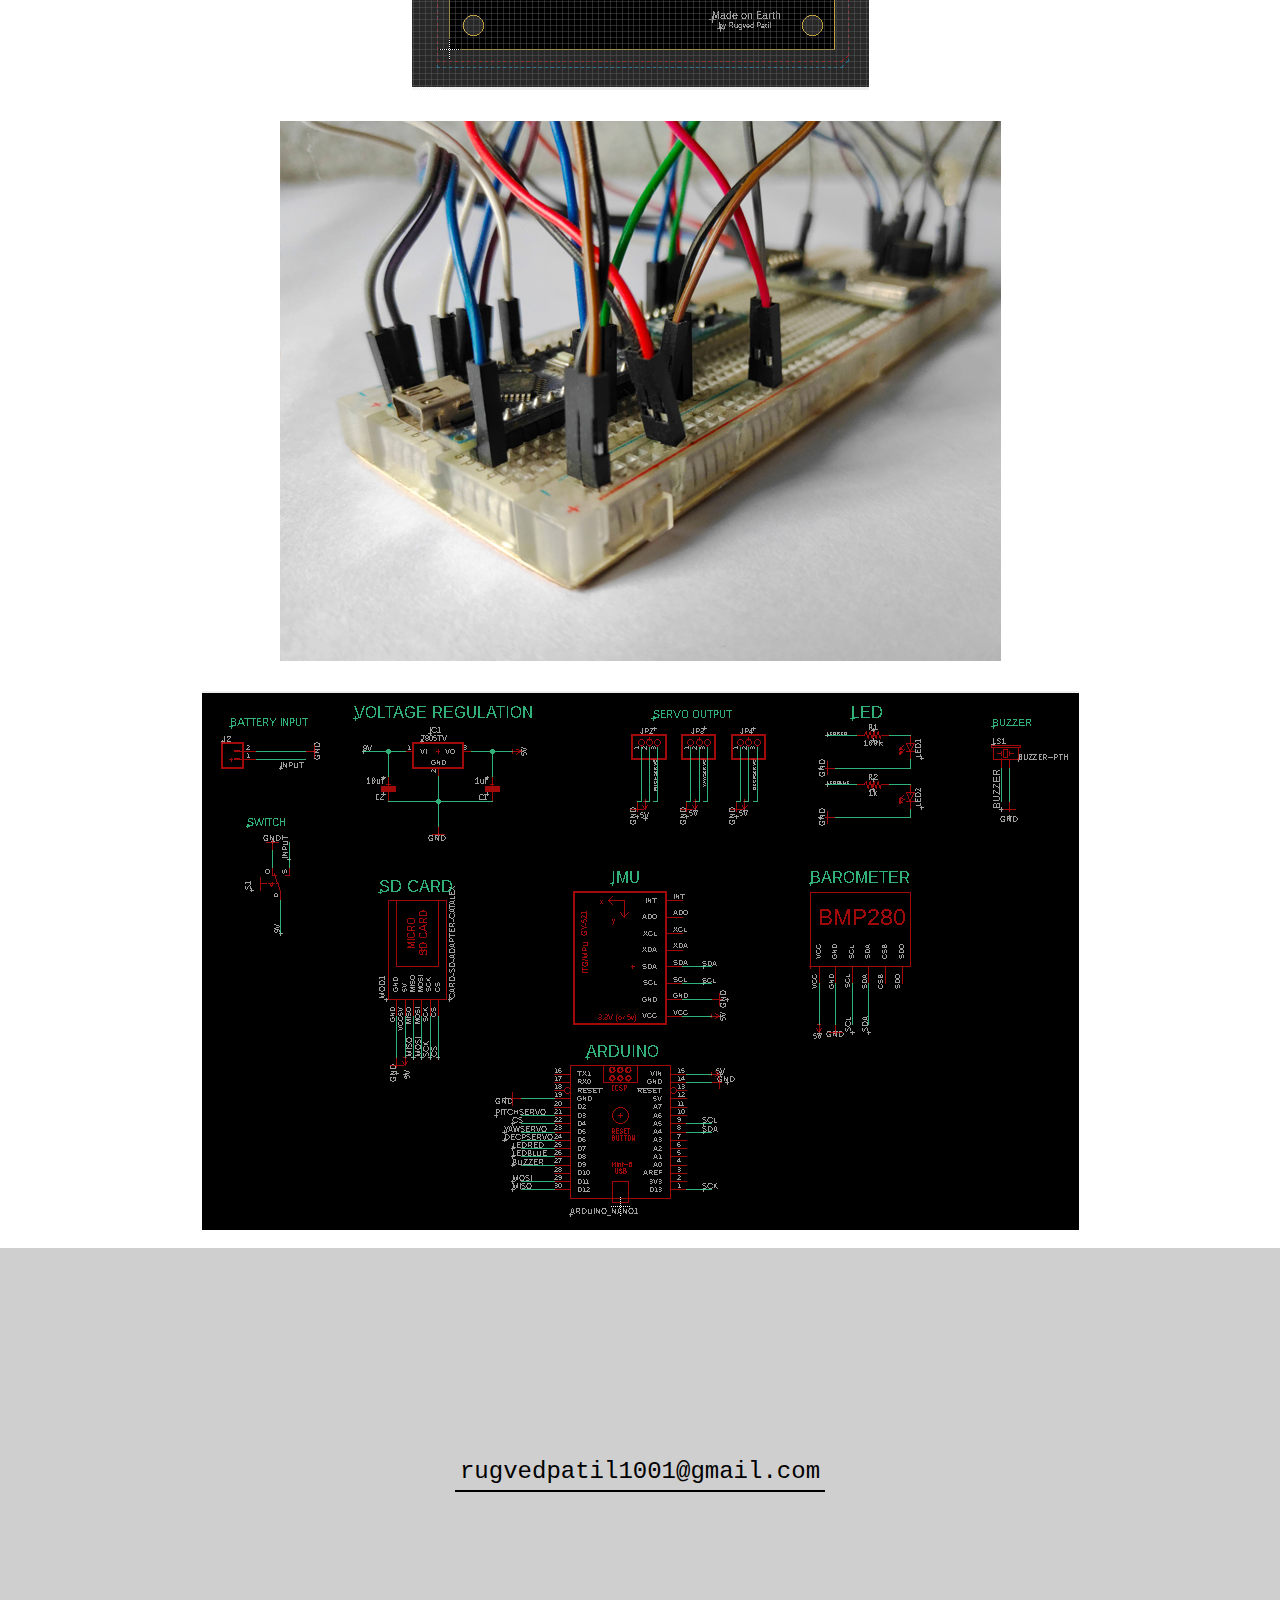
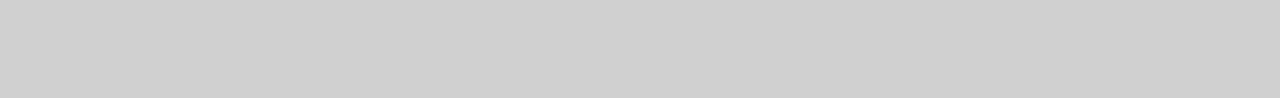
==== commit 72209d16: "yoyoyoyo" ====
--- a/work.html
+++ b/work.html
@@ -24,7 +24,7 @@
             <p class="h2">Physics Simulations</p>
         </div>
         <div class="physics row">
-            <div class="boids">
+            <div class="boids col">
                 <a href="https://rugvedpatil.github.io/Boid_Algorithm/">
                     <img class="img-fluid rounded mx-auto d-block" src="./img/BoidsAlgo_small.jpg" alt="testImage">
                 </a>
@@ -124,9 +124,11 @@
                 </div>
             </div>
     </div>
-    <div class="contact">
-        <p>contact: <a href="mailto:rugvedpatil1001@gmail.com">rugvedpatil1001@gmail.com</a></p>
-    </div>
+    <div class="divType_2" id="contact_div">
+        <a href="mailto:rugvedpatil1001@gmail.com" id="contact_a">rugvedpatil1001@gmail.com</a>
+    </div> 
+
+    <script type="text/javascript" src="./js/index.js"></script>
     <script src="https://cdn.jsdelivr.net/npm/@popperjs/core@2.9.2/dist/umd/popper.min.js" integrity="sha384-IQsoLXl5PILFhosVNubq5LC7Qb9DXgDA9i+tQ8Zj3iwWAwPtgFTxbJ8NT4GN1R8p" crossorigin="anonymous"></script>
     <script src="https://cdn.jsdelivr.net/npm/bootstrap@5.0.2/dist/js/bootstrap.min.js" integrity="sha384-cVKIPhGWiC2Al4u+LWgxfKTRIcfu0JTxR+EQDz/bgldoEyl4H0zUF0QKbrJ0EcQF" crossorigin="anonymous"></script>
 </body>
--- a/css/work.css
+++ b/css/work.css
@@ -198,4 +198,34 @@
 
 .img-fluid{
     margin-top: 2%;
+}
+
+.divType_2{
+    display: flex;
+    justify-content: center;
+    align-items: center;
+    text-align: center;
+    background-color: rgba(159, 159, 159, 0.5);
+    margin-top: 1%;
+    height: 50vh;
+    width: 100%;
+    font-size: 30px;
+}
+
+.divType_2 a{
+    margin: 0;
+    padding: 0;
+    text-decoration: none;
+    color: black;
+    font-size: 80%;
+    padding: 5px;
+    border: none;
+    border-bottom: 2px solid #000;
+    transition: all 500ms ease-in-out;
+    -webkit-transition: all 500ms ease-in-out;
+}
+
+a:hover{
+    color: #EEEEEF;
+    background-color: black;
 }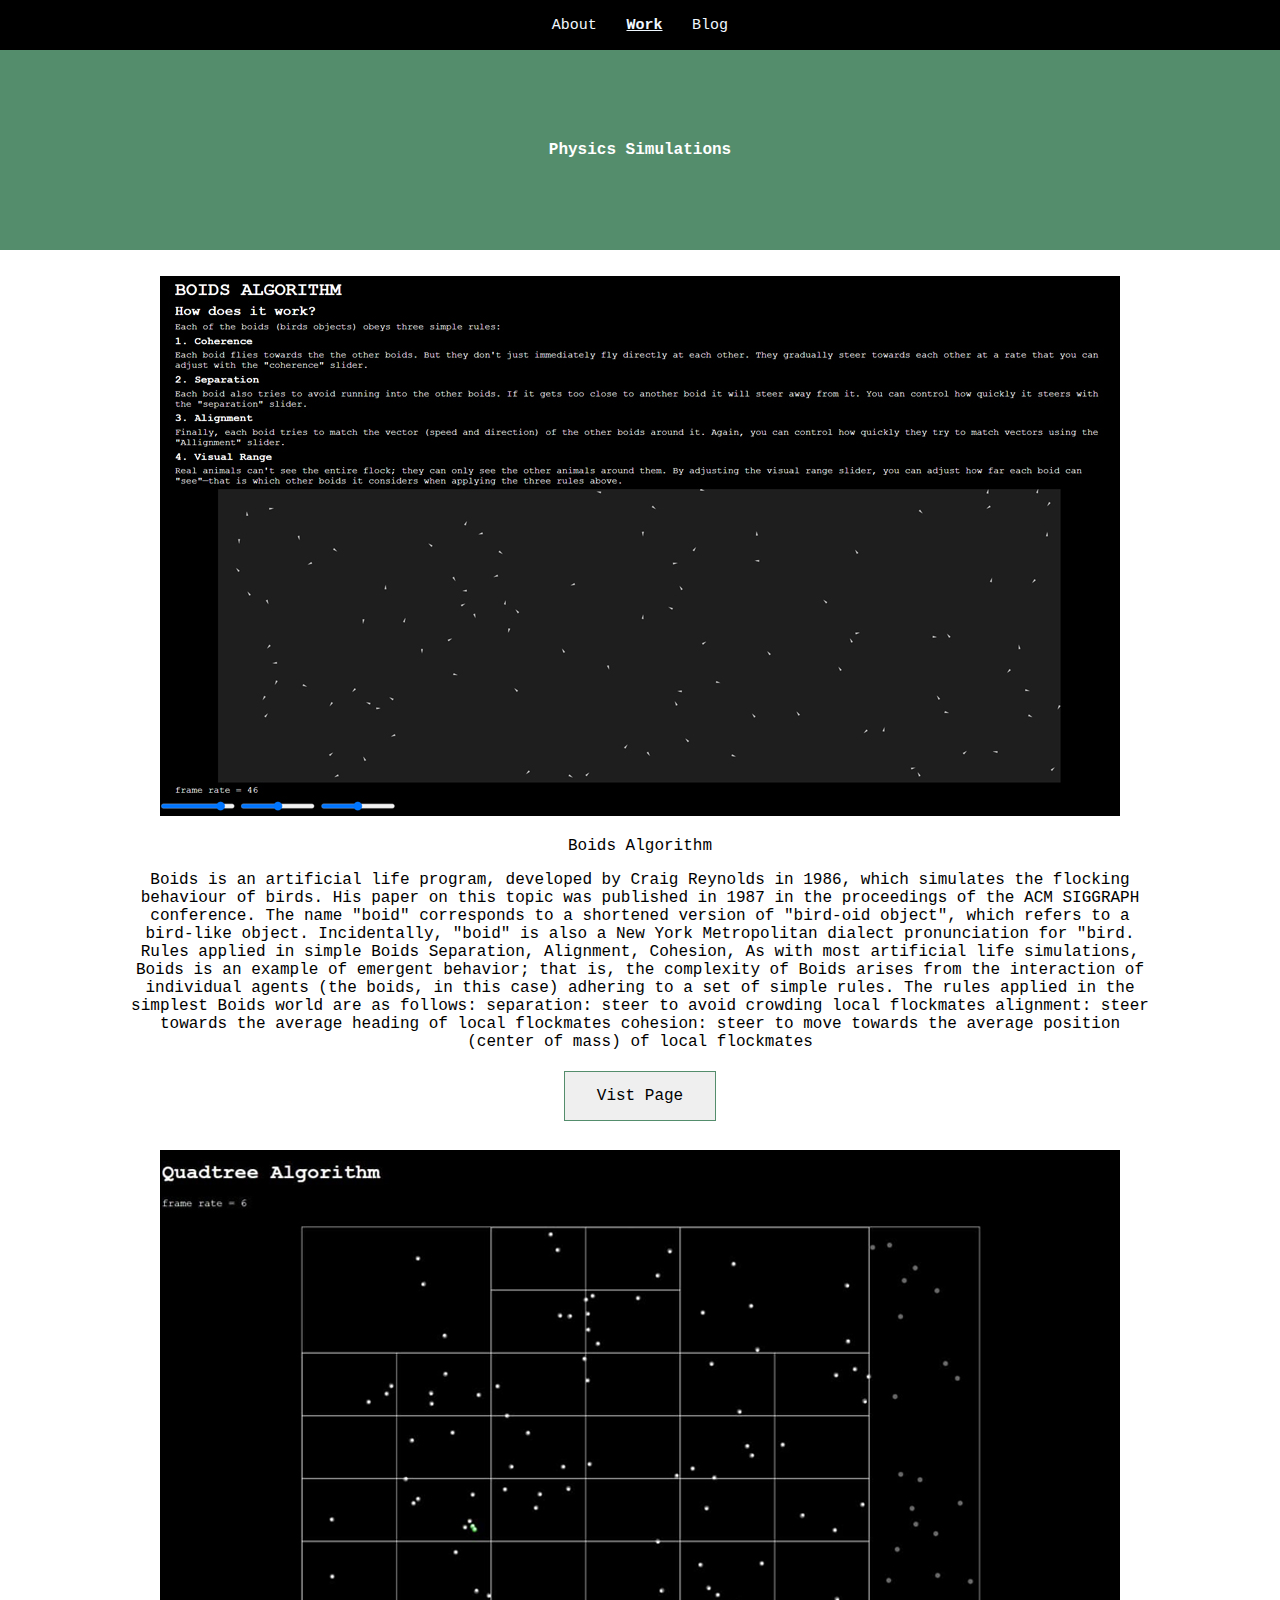
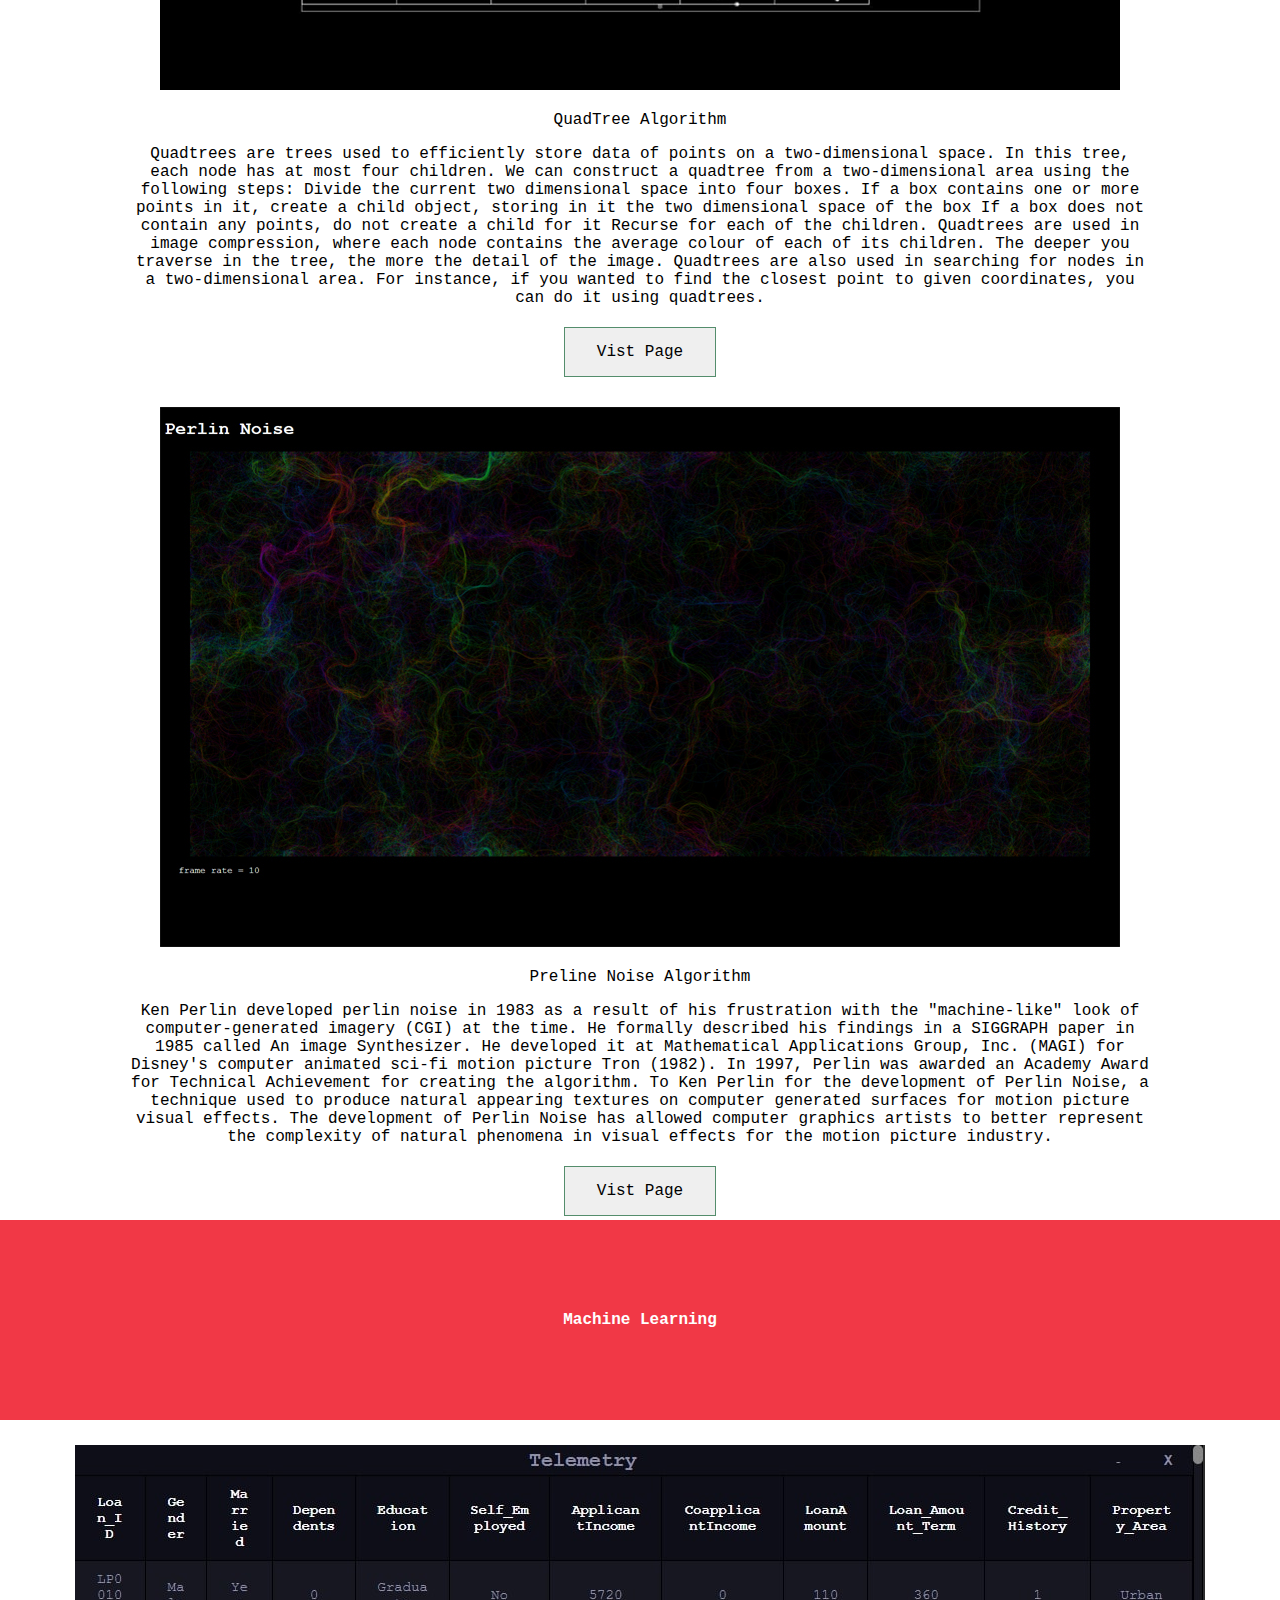
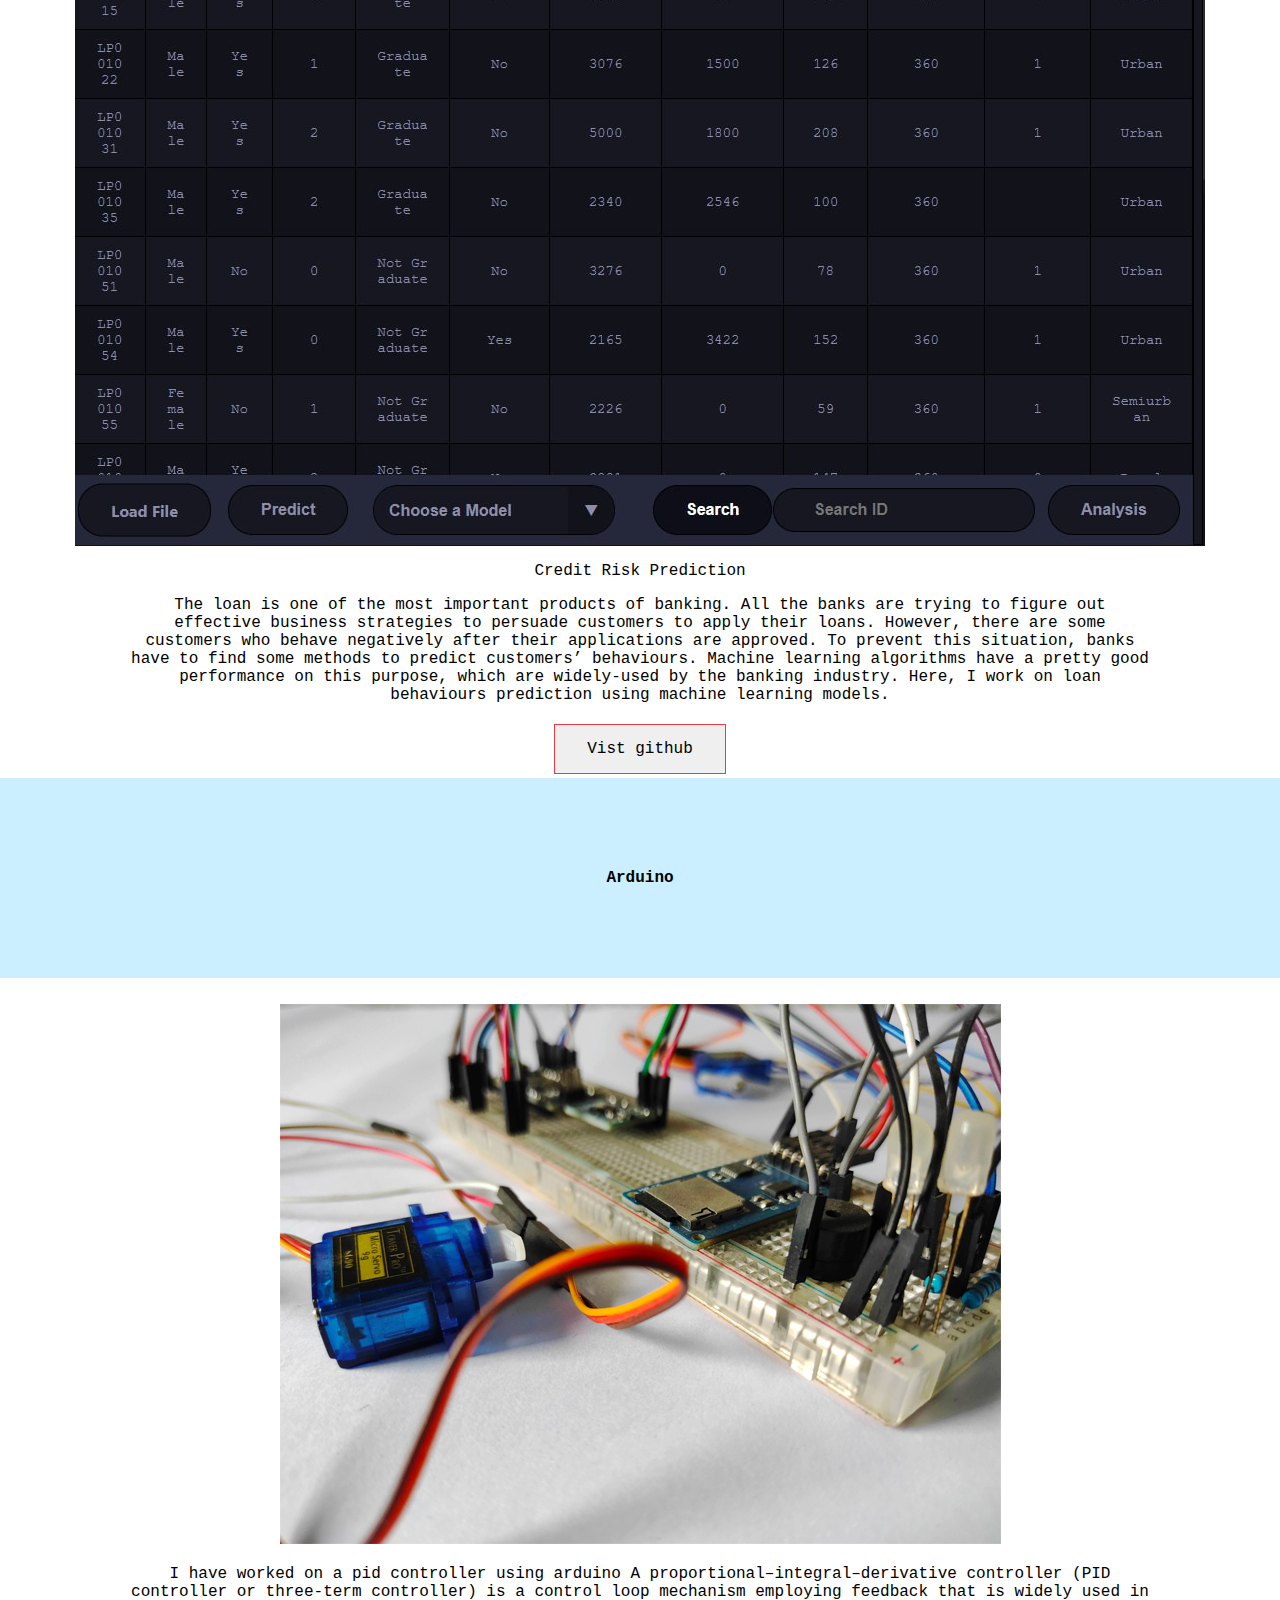
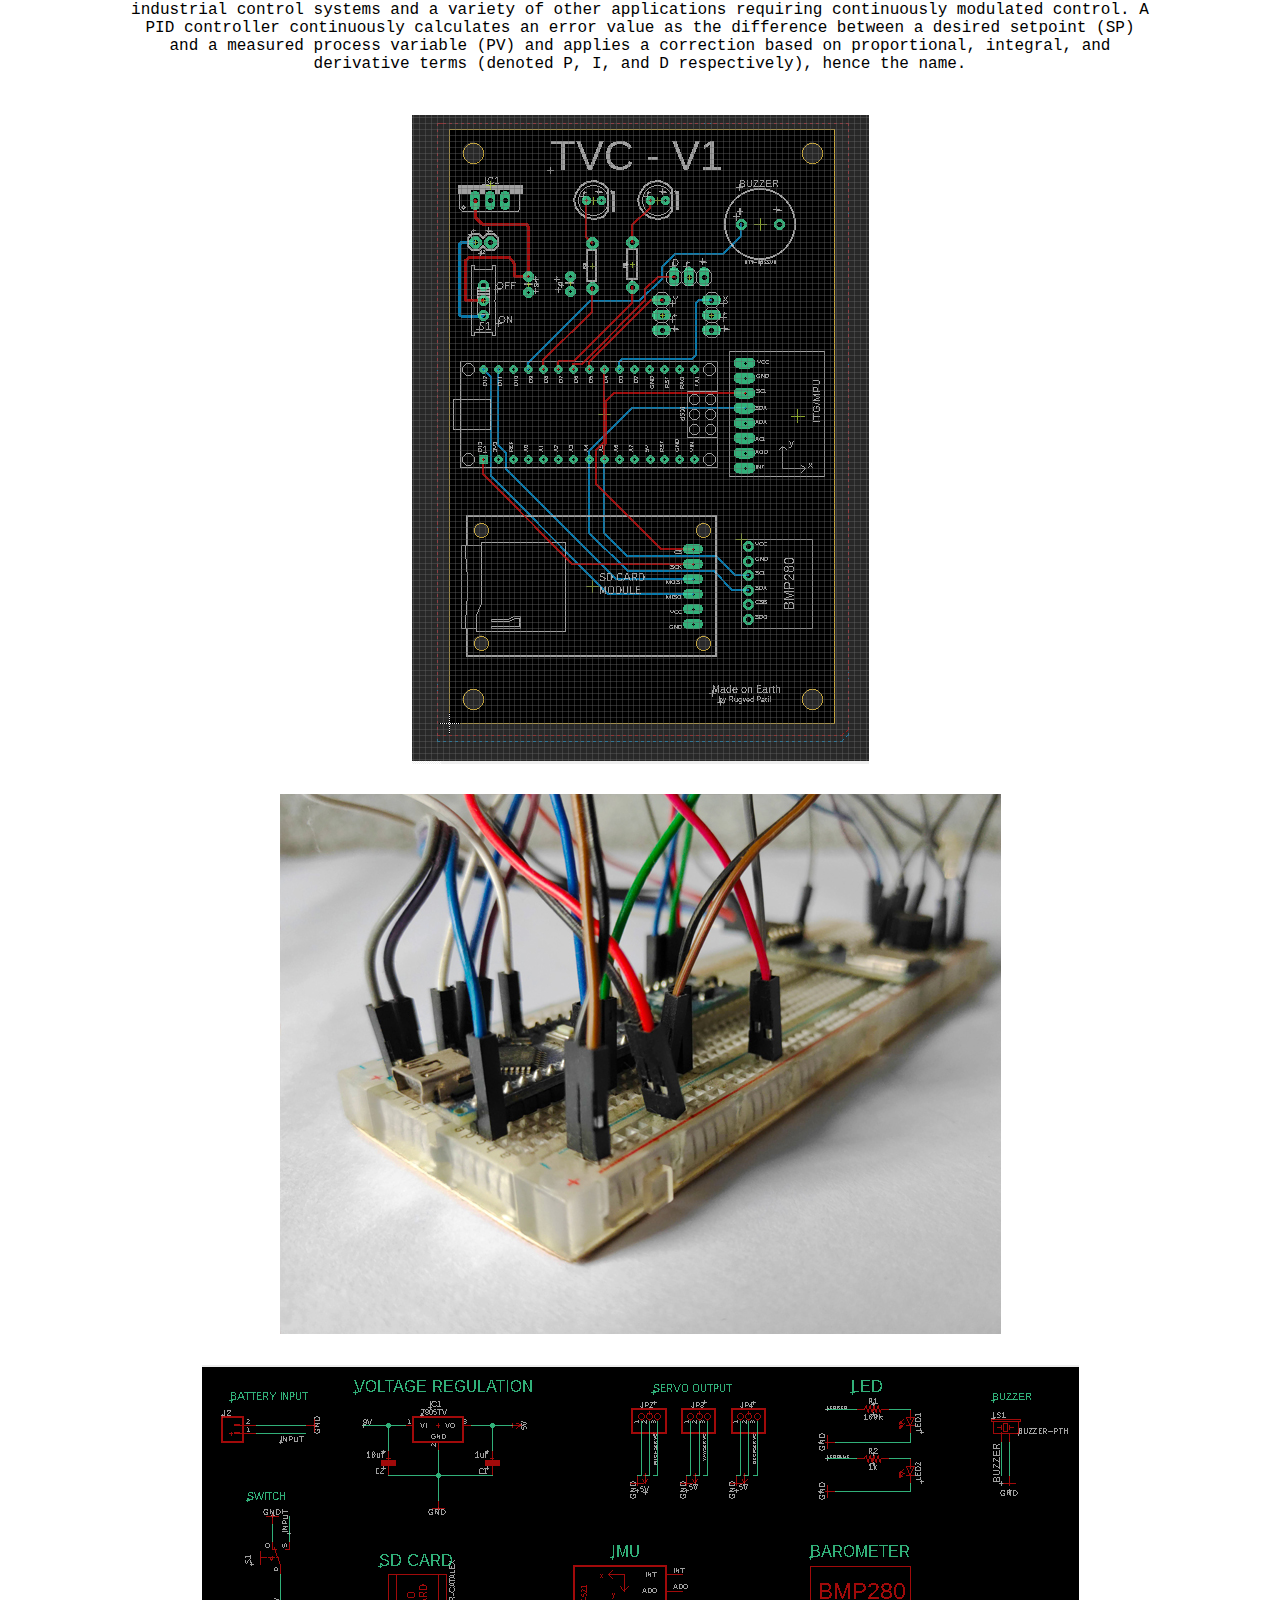
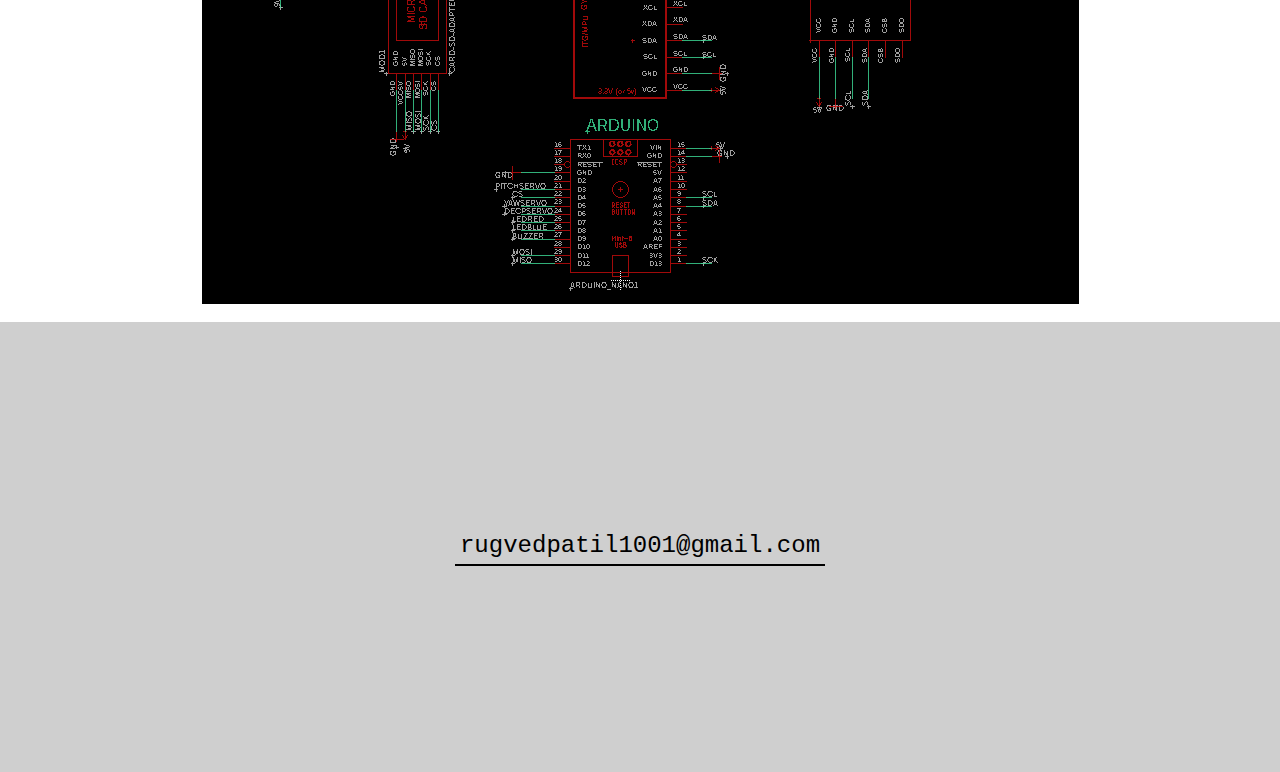
==== commit 09f406ae: "added blogs" ====
--- a/work.html
+++ b/work.html
@@ -1,22 +1,24 @@
-  
 <!DOCTYPE html>
 <html lang="en">
+
 <head>
     <meta charset="UTF-8">
     <meta http-equiv="X-UA-Compatible" content="IE=edge">
     <meta name="viewport" content="width=device-width, initial-scale=1.0">
-    <link href="https://cdn.jsdelivr.net/npm/bootstrap@5.0.2/dist/css/bootstrap.min.css" rel="stylesheet" 
-    integrity="sha384-EVSTQN3/azprG1Anm3QDgpJLIm9Nao0Yz1ztcQTwFspd3yD65VohhpuuCOmLASjC" crossorigin="anonymous">
+    <link href="https://cdn.jsdelivr.net/npm/bootstrap@5.0.2/dist/css/bootstrap.min.css" rel="stylesheet"
+        integrity="sha384-EVSTQN3/azprG1Anm3QDgpJLIm9Nao0Yz1ztcQTwFspd3yD65VohhpuuCOmLASjC" crossorigin="anonymous">
 
     <link rel="stylesheet" href="./css/work.css">
     <title>Rugved Patil</title>
 </head>
+
 <body>
     <div class="container-fluid">
         <div class="topNav">
             <div id="navLink">
                 <a href="index.html">About</a>
-                <a href="./work.html">Work</a>
+                <a href="./work.html" id="active_page">Work</a>
+                <a href="./blogs.html">Blog</a>
             </div>
         </div>
         <!-- Physics Simulation Algorithm -->
@@ -30,106 +32,142 @@
                 </a>
                 <p class="h2">Boids Algorithm</p>
                 <p>
-                    Boids is an artificial life program, developed by Craig Reynolds in 1986, which simulates the flocking behaviour of birds. His paper on this topic was published in 1987 in the proceedings of the ACM SIGGRAPH conference.
-                    The name "boid" corresponds to a shortened version of "bird-oid object", which refers to a bird-like object.
+                    Boids is an artificial life program, developed by Craig Reynolds in 1986, which simulates the
+                    flocking behaviour of birds. His paper on this topic was published in 1987 in the proceedings of the
+                    ACM SIGGRAPH conference.
+                    The name "boid" corresponds to a shortened version of "bird-oid object", which refers to a bird-like
+                    object.
                     Incidentally, "boid" is also a New York Metropolitan dialect pronunciation for "bird.
                     Rules applied in simple Boids
                     Separation,
                     Alignment,
                     Cohesion,
-                    As with most artificial life simulations, Boids is an example of emergent behavior; that is, the complexity of Boids arises from the interaction of individual agents 
-                    (the boids, in this case) adhering to a set of simple rules. The rules applied in the simplest Boids world are as follows:
+                    As with most artificial life simulations, Boids is an example of emergent behavior; that is, the
+                    complexity of Boids arises from the interaction of individual agents
+                    (the boids, in this case) adhering to a set of simple rules. The rules applied in the simplest Boids
+                    world are as follows:
                     separation: steer to avoid crowding local flockmates
                     alignment: steer towards the average heading of local flockmates
                     cohesion: steer to move towards the average position (center of mass) of local flockmates
                 </p>
-                <button class="button" id="physics_btn" onclick="window.location.href='https://rugvedpatil.github.io/Boid_Algorithm/';">Vist Page</button>
+                <button class="button" id="physics_btn"
+                    onclick="window.location.href='https://rugvedpatil.github.io/Boid_Algorithm/';">Vist Page</button>
             </div>
-    
-            <div class="quad">            
+
+            <div class="quad">
                 <a href="https://rugvedpatil.github.io/QuadTree/">
                     <img class="img-fluid rounded mx-auto d-block" src="./img/QuadTree_small.jpg" alt="testImage">
                 </a>
                 <p class="h2">QuadTree Algorithm</p>
-                <p>Quadtrees are trees used to efficiently store data of points on a two-dimensional space. In this tree, each node has at most four children.
+                <p>Quadtrees are trees used to efficiently store data of points on a two-dimensional space. In this
+                    tree, each node has at most four children.
                     We can construct a quadtree from a two-dimensional area using the following steps:
                     Divide the current two dimensional space into four boxes.
-                    If a box contains one or more points in it, create a child object, storing in it the two dimensional space of the box
+                    If a box contains one or more points in it, create a child object, storing in it the two dimensional
+                    space of the box
                     If a box does not contain any points, do not create a child for it
                     Recurse for each of the children.
-                    Quadtrees are used in image compression, where each node contains the average colour of each of its children. The deeper you traverse in the tree, the more the detail of the image.
-                    Quadtrees are also used in searching for nodes in a two-dimensional area. For instance, if you wanted to find the closest point to given coordinates, you can do it using quadtrees.
+                    Quadtrees are used in image compression, where each node contains the average colour of each of its
+                    children. The deeper you traverse in the tree, the more the detail of the image.
+                    Quadtrees are also used in searching for nodes in a two-dimensional area. For instance, if you
+                    wanted to find the closest point to given coordinates, you can do it using quadtrees.
                 </p>
-                <button class="button" id="physics_btn" onclick="window.location.href='https://rugvedpatil.github.io/QuadTree/';">Vist Page</button>
+                <button class="button" id="physics_btn"
+                    onclick="window.location.href='https://rugvedpatil.github.io/QuadTree/';">Vist Page</button>
             </div>
-            <div class="perlin">            
+            <div class="perlin">
                 <a href="https://rugvedpatil.github.io/PerlineNoise/">
-                    <img class="img-fluid rounded mx-auto d-block img-thumbnail" src="./img/PerlineAlgo_small.jpg" alt="testImage">
+                    <img class="img-fluid rounded mx-auto d-block" src="./img/PerlineAlgo_small.jpg" alt="testImage">
                 </a>
                 <p class="h2">Preline Noise Algorithm</p>
                 <p>
-                    Ken Perlin developed perlin noise in 1983 as a result of his frustration with the "machine-like" look of computer-generated imagery (CGI) at the time.
-                    [1] He formally described his findings in a SIGGRAPH paper in 1985 called An image Synthesizer.[2] He developed it at Mathematical Applications Group, Inc. (MAGI) for Disney's computer animated sci-fi motion picture Tron (1982). 
-                    In 1997, Perlin was awarded an Academy Award for Technical Achievement for creating the algorithm.[3][4] [5][6]
-                    To Ken Perlin for the development of Perlin Noise, a technique used to produce natural appearing textures on computer generated surfaces for motion picture visual effects. 
-                    The development of Perlin Noise has allowed computer graphics artists to better represent the complexity of natural phenomena in visual effects for the motion picture industry.
+                    Ken Perlin developed perlin noise in 1983 as a result of his frustration with the "machine-like"
+                    look of computer-generated imagery (CGI) at the time.
+                    He formally described his findings in a SIGGRAPH paper in 1985 called An image Synthesizer.
+                    He developed it at Mathematical Applications Group, Inc. (MAGI) for Disney's computer animated
+                    sci-fi motion picture Tron (1982).
+                    In 1997, Perlin was awarded an Academy Award for Technical Achievement for creating the
+                    algorithm.
+                    To Ken Perlin for the development of Perlin Noise, a technique used to produce natural appearing
+                    textures on computer generated surfaces for motion picture visual effects.
+                    The development of Perlin Noise has allowed computer graphics artists to better represent the
+                    complexity of natural phenomena in visual effects for the motion picture industry.
                 </p>
-                <button class="button" id="physics_btn" onclick="window.location.href='https://rugvedpatil.github.io/PerlineNoise/';">Vist Page</button>
+                <button class="button" id="physics_btn"
+                    onclick="window.location.href='https://rugvedpatil.github.io/PerlineNoise/';">Vist Page</button>
             </div>
         </div>
         <!-- Machine Learning Project -->
-        <div class="Title_MachineLearning">
-            <p class="h2">Machine Learning</p>
-        </div>
-        <div class="Machine_Learning">
-            <a href="https://github.com/RugvedPatil/CreditRisk_Prediction">
-                <img class="img-fluid rounded mx-auto d-block" src="./img/creditRisk.png" alt="MachineLearning">
-            </a>
-            <h3>Credit Risk Prediction</h3>
-            <p>
-                The loan is one of the most important products of banking. All the banks are trying to figure out effective business strategies to persuade customers to
-                apply their loans. However, there are some customers who behave negatively after their applications are approved. To prevent this situation, banks have 
-                to find some methods to predict customers’ behaviours. Machine learning algorithms have a pretty good performance on this purpose, which are widely-used by 
-                the banking industry. Here, I work on loan behaviours prediction using machine learning models. 
-            </p>
-            <button class="button" id="Machine_btn" onclick="window.location.href='https://github.com/RugvedPatil/CreditRisk_Prediction';">Vist github</button>
+        <div class="machineLearning row">
+            <div class="Title_MachineLearning">
+                <p class="h2">Machine Learning</p>
+            </div>
+            <div class="Machine_Learning">
+                <a href="https://github.com/RugvedPatil/CreditRisk_Prediction" id="ml_img">
+                    <img class="img-fluid rounded mx-auto d-block" src="./img/creditRisk.jpg" alt="MachineLearning">
+                </a>
+                <p class="h2">Credit Risk Prediction</p>
+                <p>
+                    The loan is one of the most important products of banking. All the banks are trying to figure out
+                    effective business strategies to persuade customers to
+                    apply their loans. However, there are some customers who behave negatively after their applications
+                    are approved. To prevent this situation, banks have
+                    to find some methods to predict customers’ behaviours. Machine learning algorithms have a pretty
+                    good performance on this purpose, which are widely-used by
+                    the banking industry. Here, I work on loan behaviours prediction using machine learning models.
+                </p>
+                <button class="button" id="Machine_btn"
+                    onclick="window.location.href='https://github.com/RugvedPatil/CreditRisk_Prediction';">Vist
+                    github</button>
+            </div>
         </div>
         <!-- Miscellaneous Practice Project -->
-        <div class="Title_Arduino">
-            <p class="h2">Arduino</p>
-        </div>
-        <div class="Arduino">
-            <div class="row align-items-star">
-                <div class="col">
-                    <img class="img-fluid rounded mx-auto d-block" src="./img/arduino_breadboard1l.jpg" alt="breadboard">
+        <div class="arduino row">
+            <div class="Title_Arduino">
+                <p class="h2">Arduino</p>
+            </div>
+            <div class="Arduino">
+                <div class="row align-items-star">
+                    <div class="col">
+                        <img class="img-fluid rounded mx-auto d-block" src="./img/arduino_breadboard1l.jpg"
+                            alt="breadboard">
+                    </div>
+                </div>
+                <p>
+                    I have worked on a pid controller using arduino
+                    A proportional–integral–derivative controller (PID controller or three-term controller) is a control
+                    loop mechanism employing feedback that is widely used in industrial control systems and a
+                    variety of other applications requiring continuously modulated control. A PID controller continuously
+                    calculates an error value as the difference between a desired setpoint (SP) and
+                    a measured process variable (PV) and applies a correction based on proportional, integral, and
+                    derivative terms (denoted P, I, and D respectively), hence the name.
+                </p>
+                <div class="row align-items-star">
+                    <div class="col">
+                        <img class="img-fluid rounded mx-auto d-block" src="./img/arduino1.png" alt="circuitBoard">
+                    </div>
+                    <div class="col">
+                        <img class="img-fluid rounded mx-auto d-block" src="./img/arduino_breadboard2.jpg" alt="breadboard">
+                    </div>
+                </div>
+                <div class="row align-items-star">
+                    <div class="col">
+                        <img class="img-fluid rounded mx-auto d-block" src="./img/arduino2.png" alt="circuitdiagram">
+                    </div>
                 </div>
             </div>
-            <p>
-                I have worked on a pid controller using arduino 
-                A proportional–integral–derivative controller (PID controller or three-term controller) is a control loop mechanism employing feedback that is widely used in industrial control systems and a 
-                variety of other applications requiring continuously modulated control. A PID controller continuously calculates an error value {\displaystyle e(t)}e(t) as the difference between a desired setpoint (SP) and 
-                a measured process variable (PV) and applies a correction based on proportional, integral, and derivative terms (denoted P, I, and D respectively), hence the name.
-            </p>
-            <div class="row align-items-star">
-                <div class="col">
-                    <img class="img-fluid rounded mx-auto d-block" src="./img/arduino1.png" alt="circuitBoard"> 
-                </div>
-                <div class="col">
-                    <img class="img-fluid rounded mx-auto d-block" src="./img/arduino_breadboard2.jpg" alt="breadboard">
-                </div>
-            </div>
-            <div class="row align-items-star">
-                <div class="col">
-                    <img class="img-fluid rounded mx-auto d-block" src="./img/arduino2.png" alt="circuitdiagram">
-                </div>
-            </div>
-    </div>
-    <div class="divType_2" id="contact_div">
-        <a href="mailto:rugvedpatil1001@gmail.com" id="contact_a">rugvedpatil1001@gmail.com</a>
-    </div> 
+        </div>
+        <div class="divType_2" id="contact_div">
+            <a href="mailto:rugvedpatil1001@gmail.com" id="contact_a">rugvedpatil1001@gmail.com</a>
+        </div>
 
-    <script type="text/javascript" src="./js/index.js"></script>
-    <script src="https://cdn.jsdelivr.net/npm/@popperjs/core@2.9.2/dist/umd/popper.min.js" integrity="sha384-IQsoLXl5PILFhosVNubq5LC7Qb9DXgDA9i+tQ8Zj3iwWAwPtgFTxbJ8NT4GN1R8p" crossorigin="anonymous"></script>
-    <script src="https://cdn.jsdelivr.net/npm/bootstrap@5.0.2/dist/js/bootstrap.min.js" integrity="sha384-cVKIPhGWiC2Al4u+LWgxfKTRIcfu0JTxR+EQDz/bgldoEyl4H0zUF0QKbrJ0EcQF" crossorigin="anonymous"></script>
+        <script type="text/javascript" src="./js/index.js"></script>
+        <script src="https://cdn.jsdelivr.net/npm/@popperjs/core@2.9.2/dist/umd/popper.min.js"
+            integrity="sha384-IQsoLXl5PILFhosVNubq5LC7Qb9DXgDA9i+tQ8Zj3iwWAwPtgFTxbJ8NT4GN1R8p"
+            crossorigin="anonymous"></script>
+        <script src="https://cdn.jsdelivr.net/npm/bootstrap@5.0.2/dist/js/bootstrap.min.js"
+            integrity="sha384-cVKIPhGWiC2Al4u+LWgxfKTRIcfu0JTxR+EQDz/bgldoEyl4H0zUF0QKbrJ0EcQF"
+            crossorigin="anonymous"></script>
 </body>
-</html> +
+</html>--- a/css/work.css
+++ b/css/work.css
@@ -8,6 +8,11 @@
 .container-fluid{
     padding-left: 0;
     padding-right: 0;
+}
+
+#active_page{
+    text-decoration-line: underline;
+    font-weight: bold;
 }
 
 /* TOP Navigation Bar */
@@ -117,6 +122,7 @@
     justify-content: center;
     align-items: center;
     font-weight: bold;
+    background-color: none;
 }
 
 .Machine_Learning p{
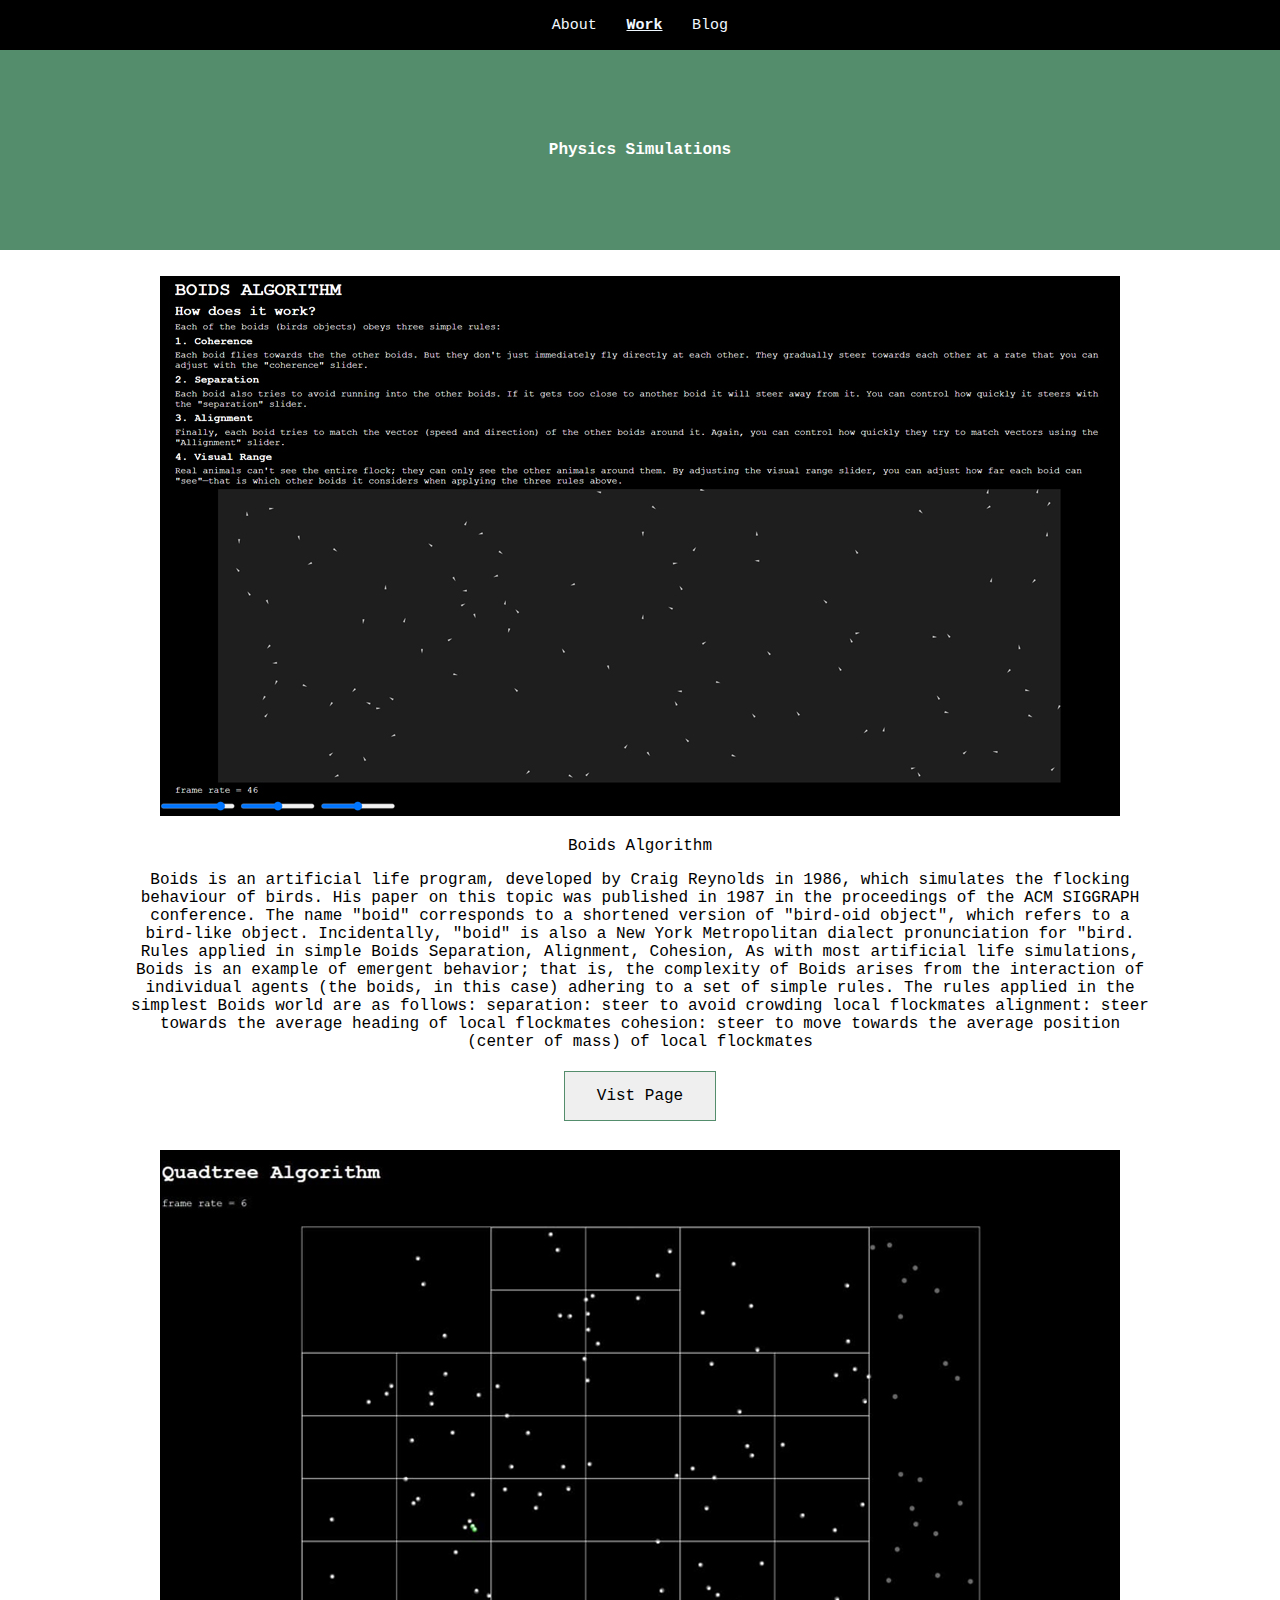
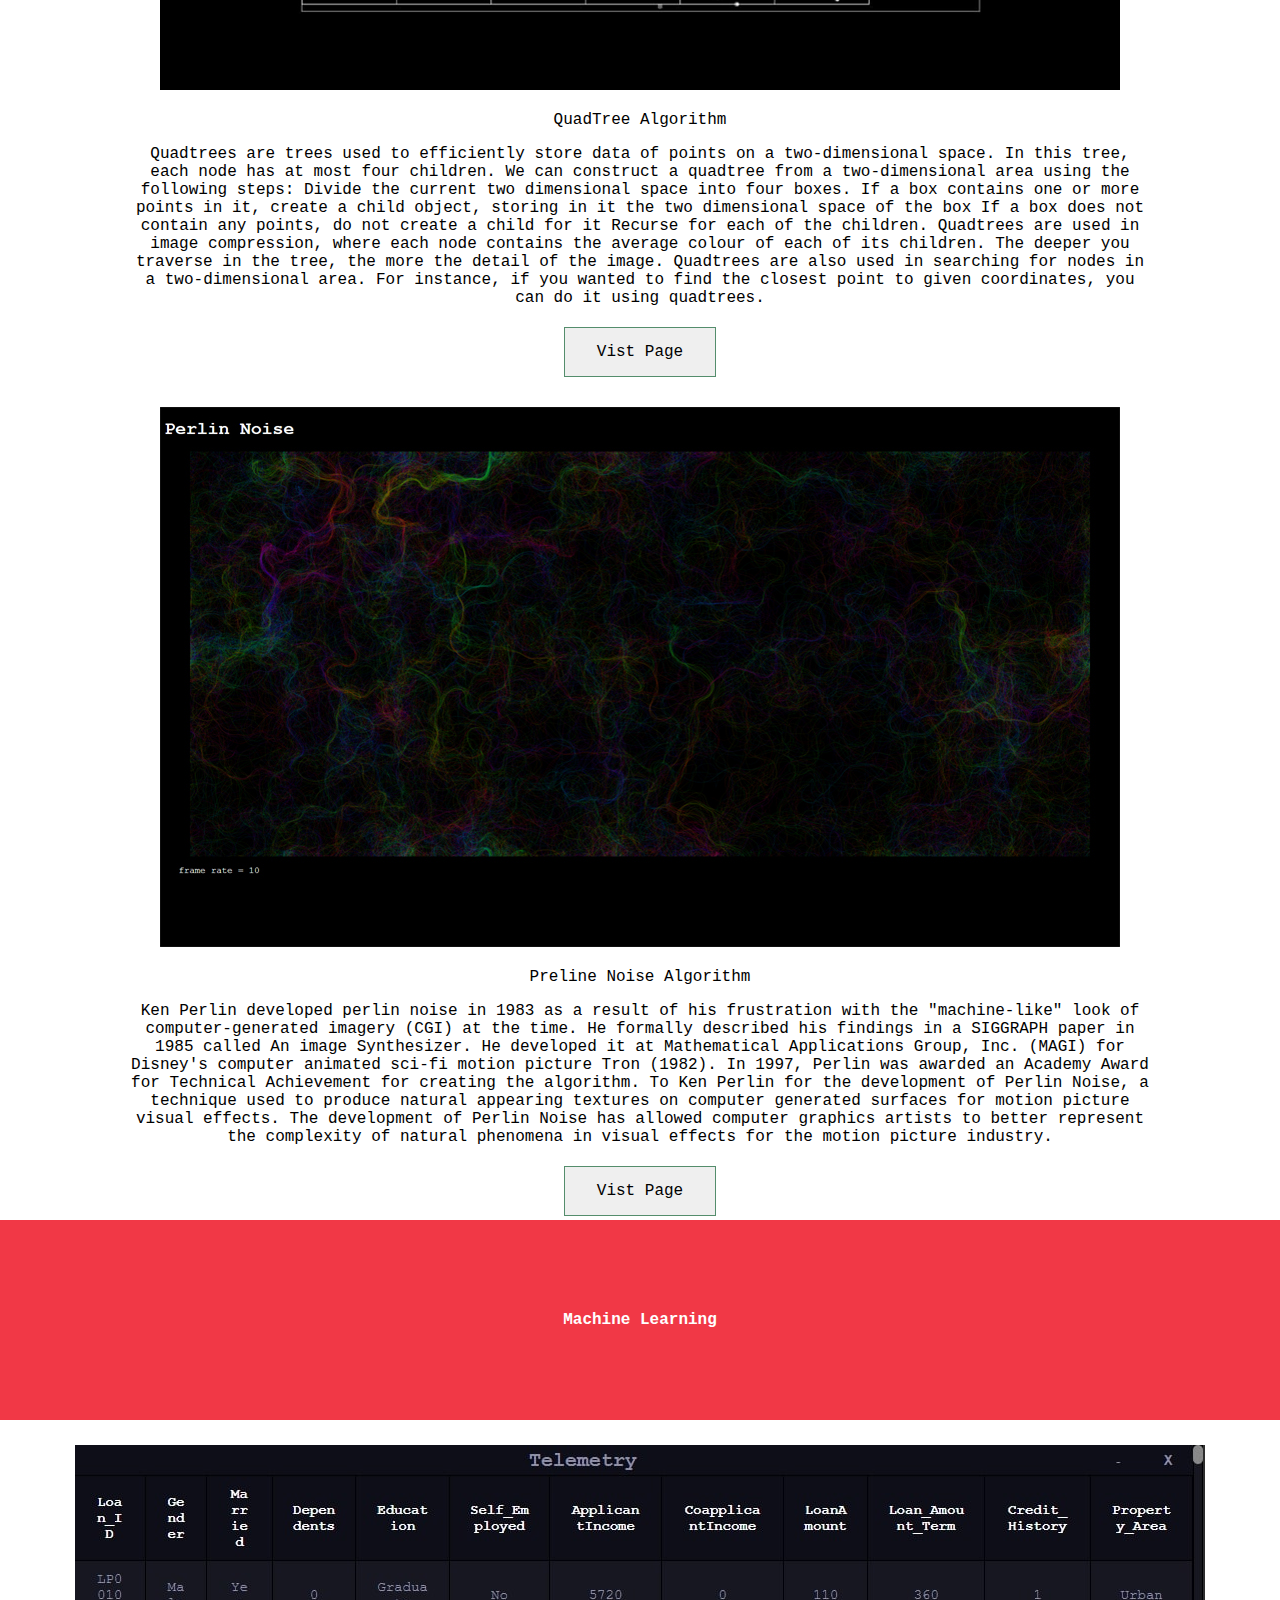
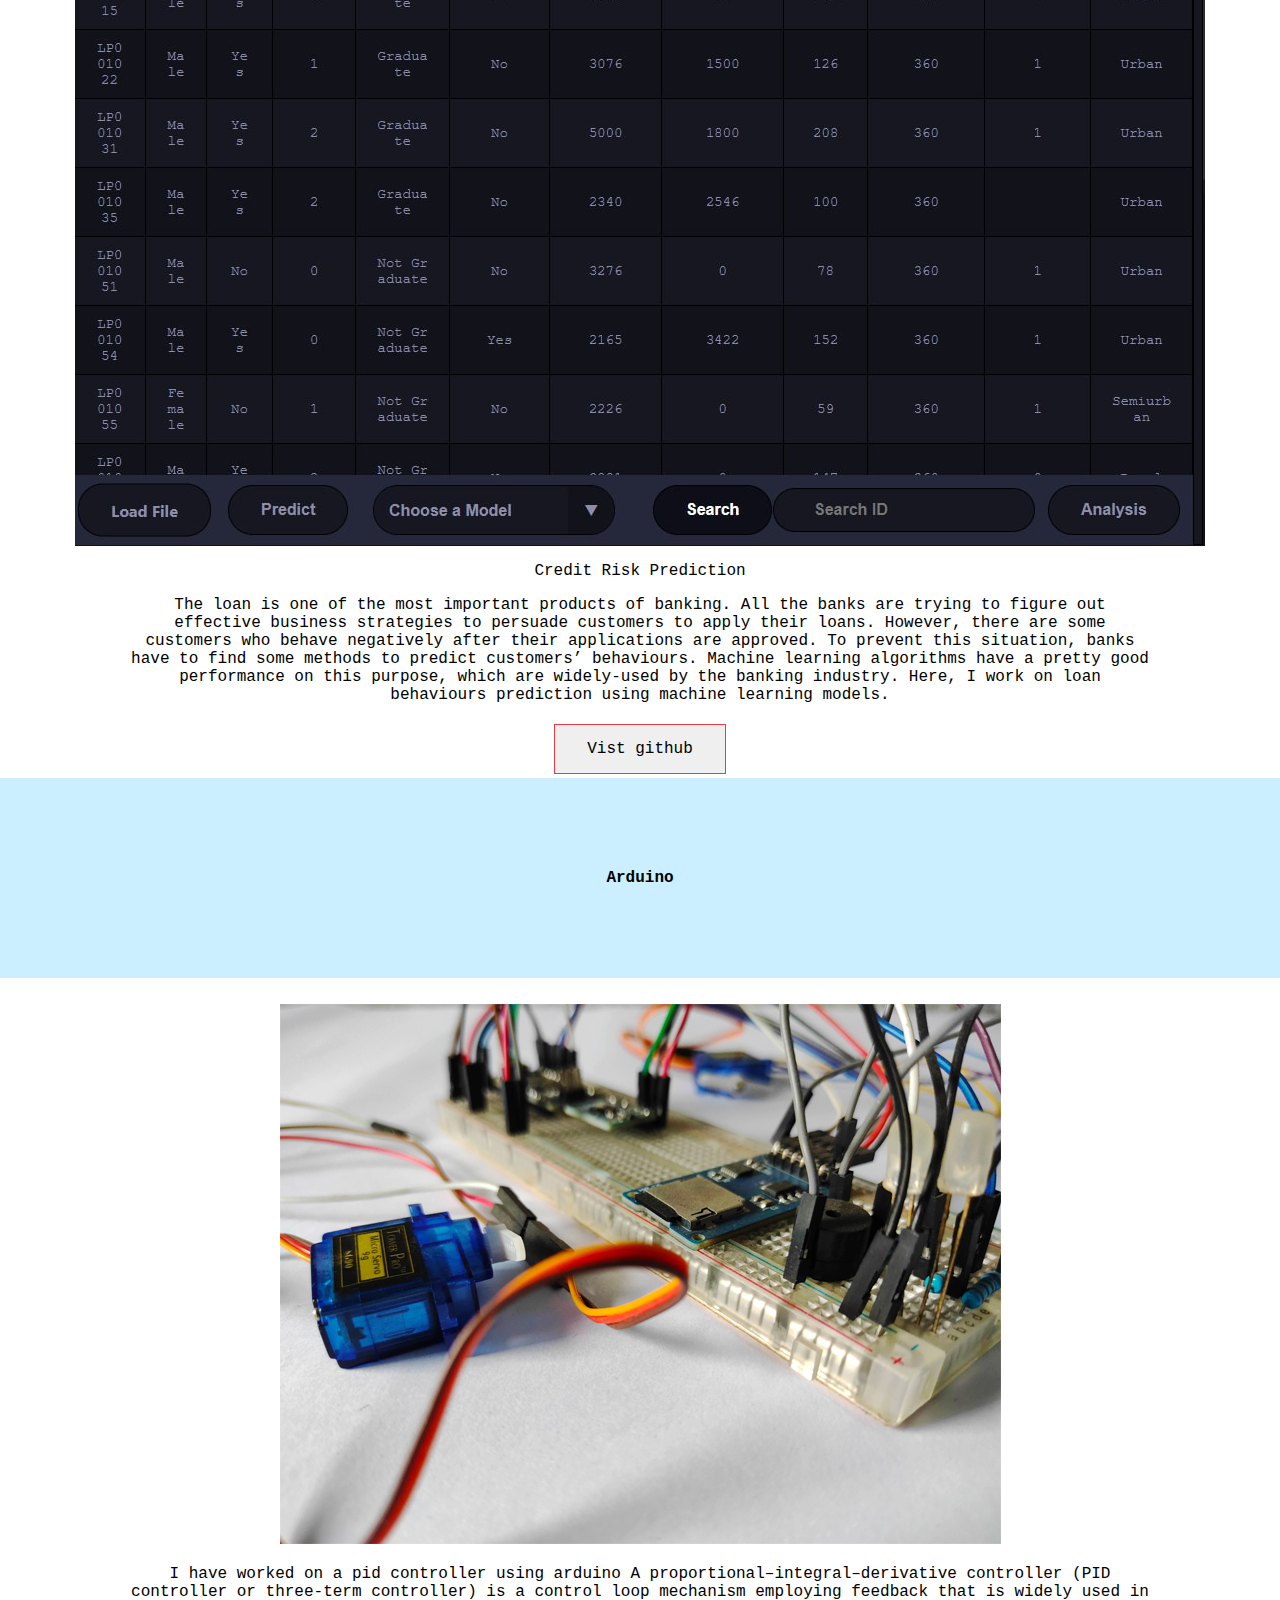
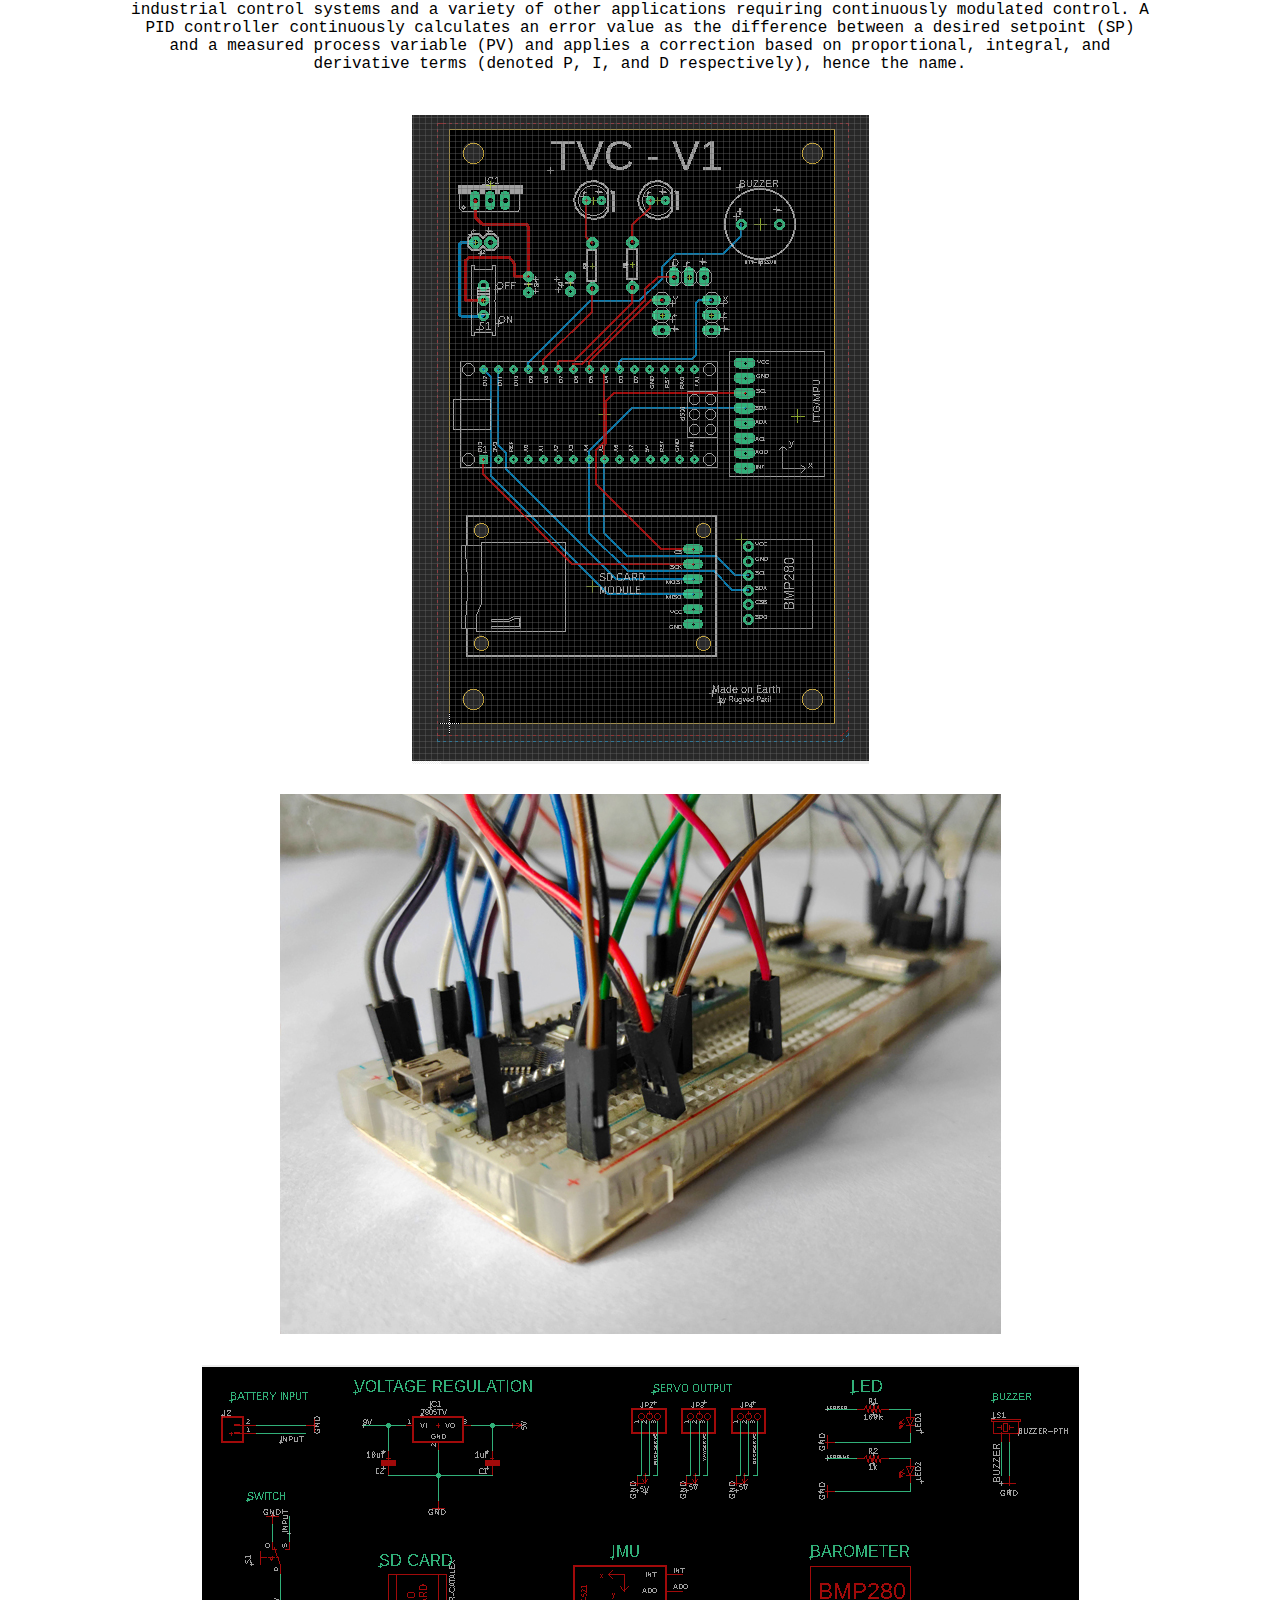
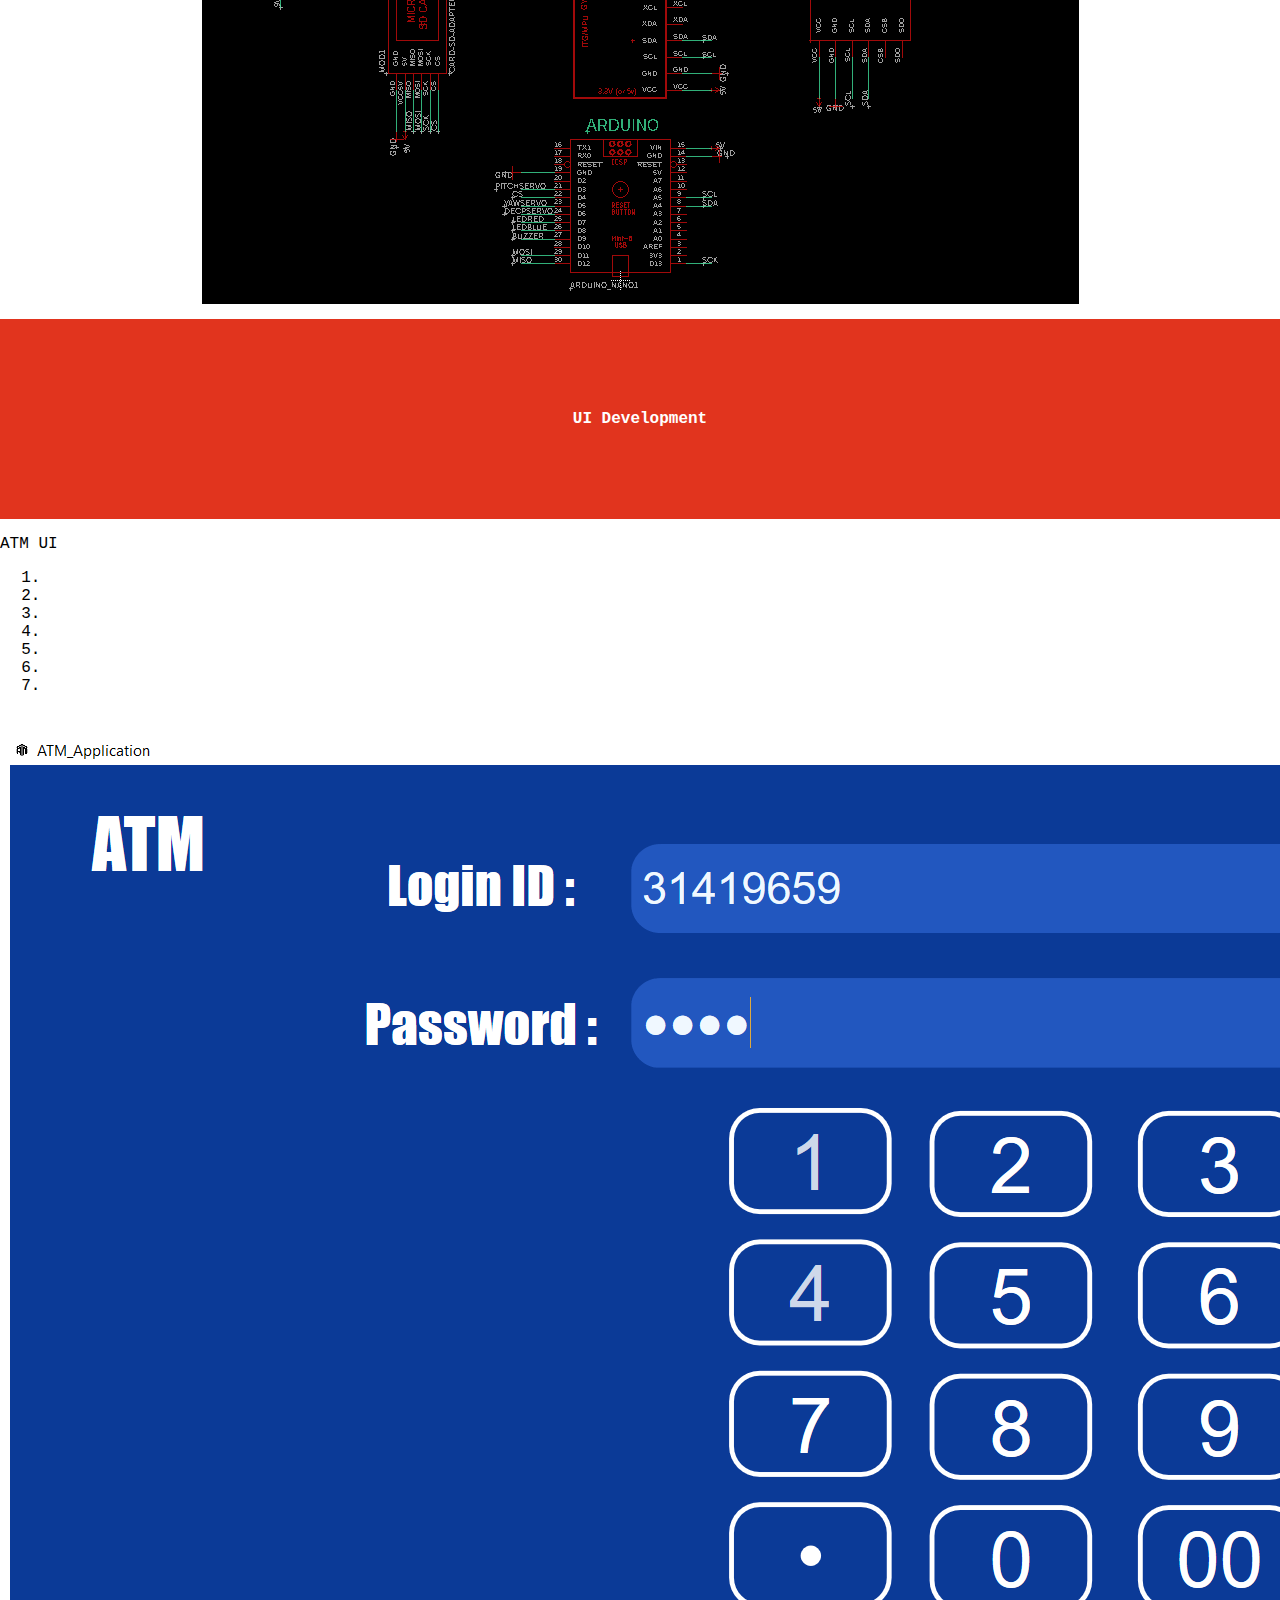
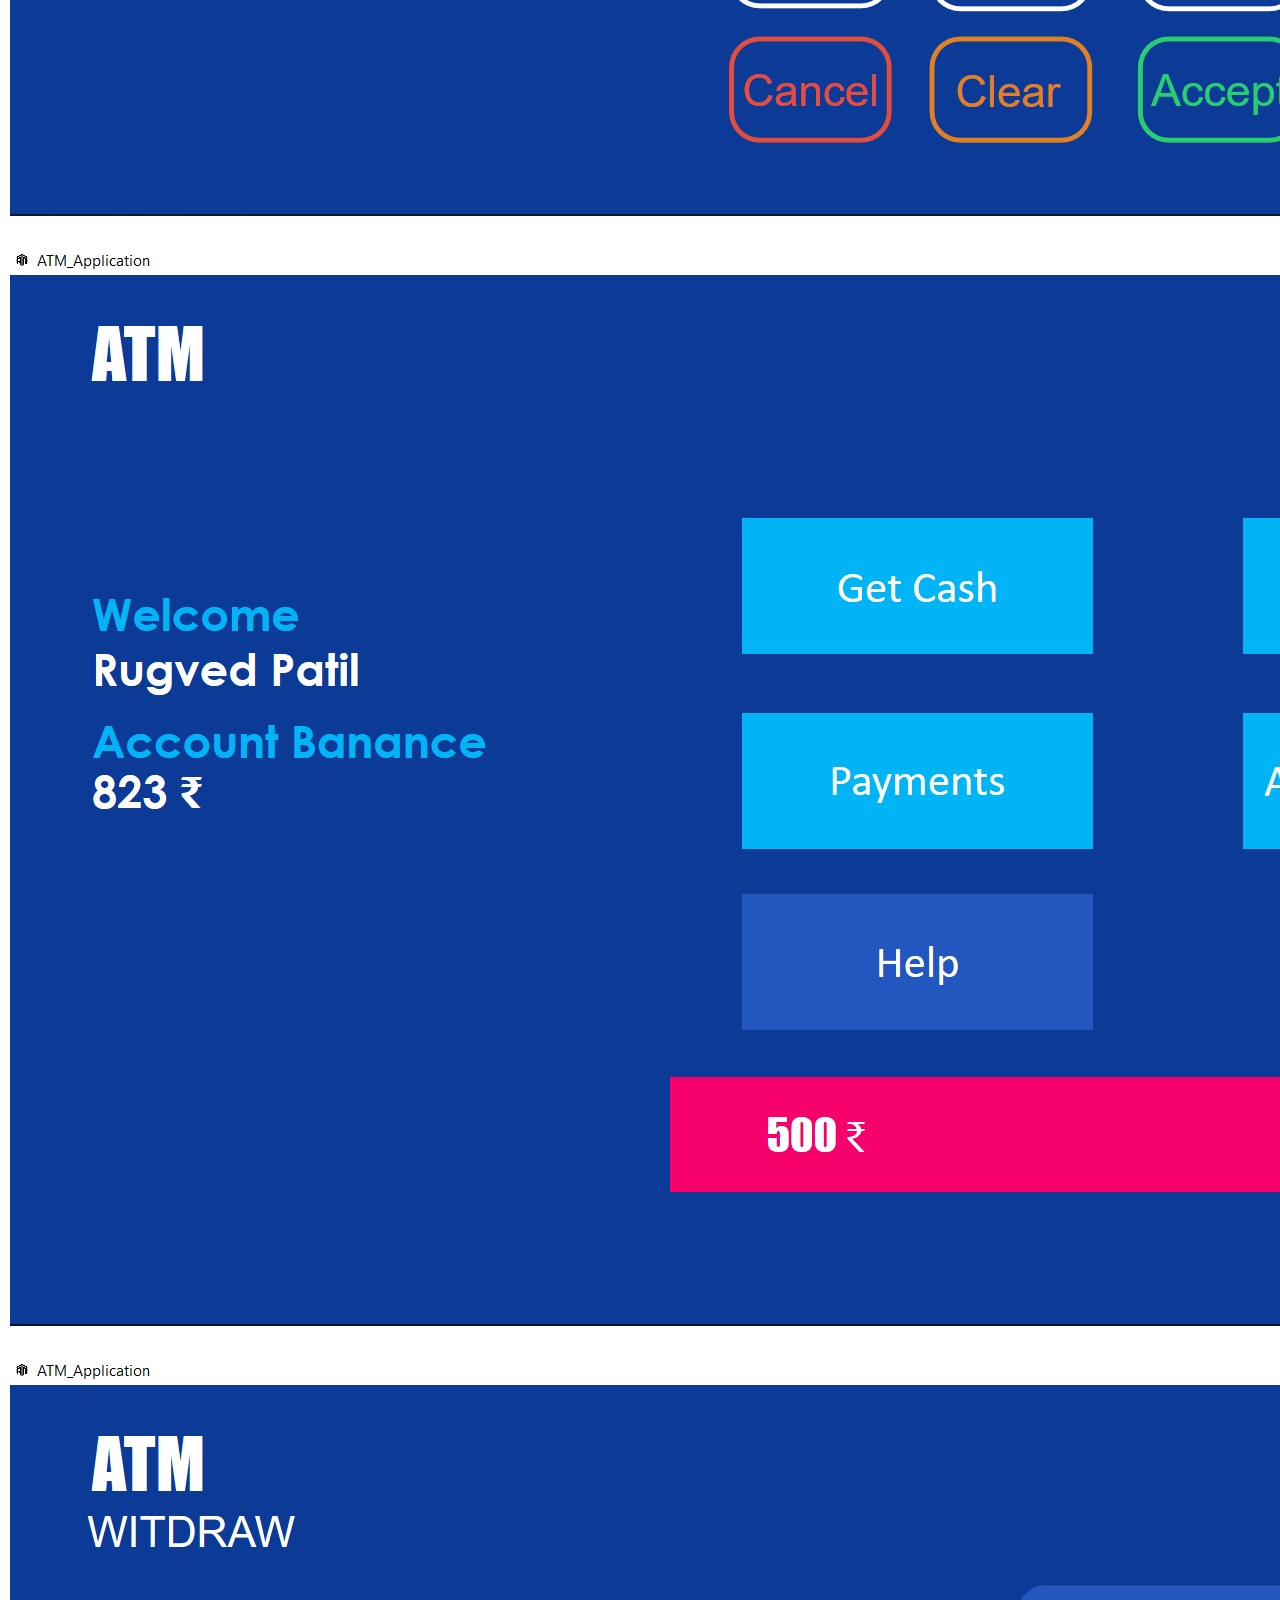
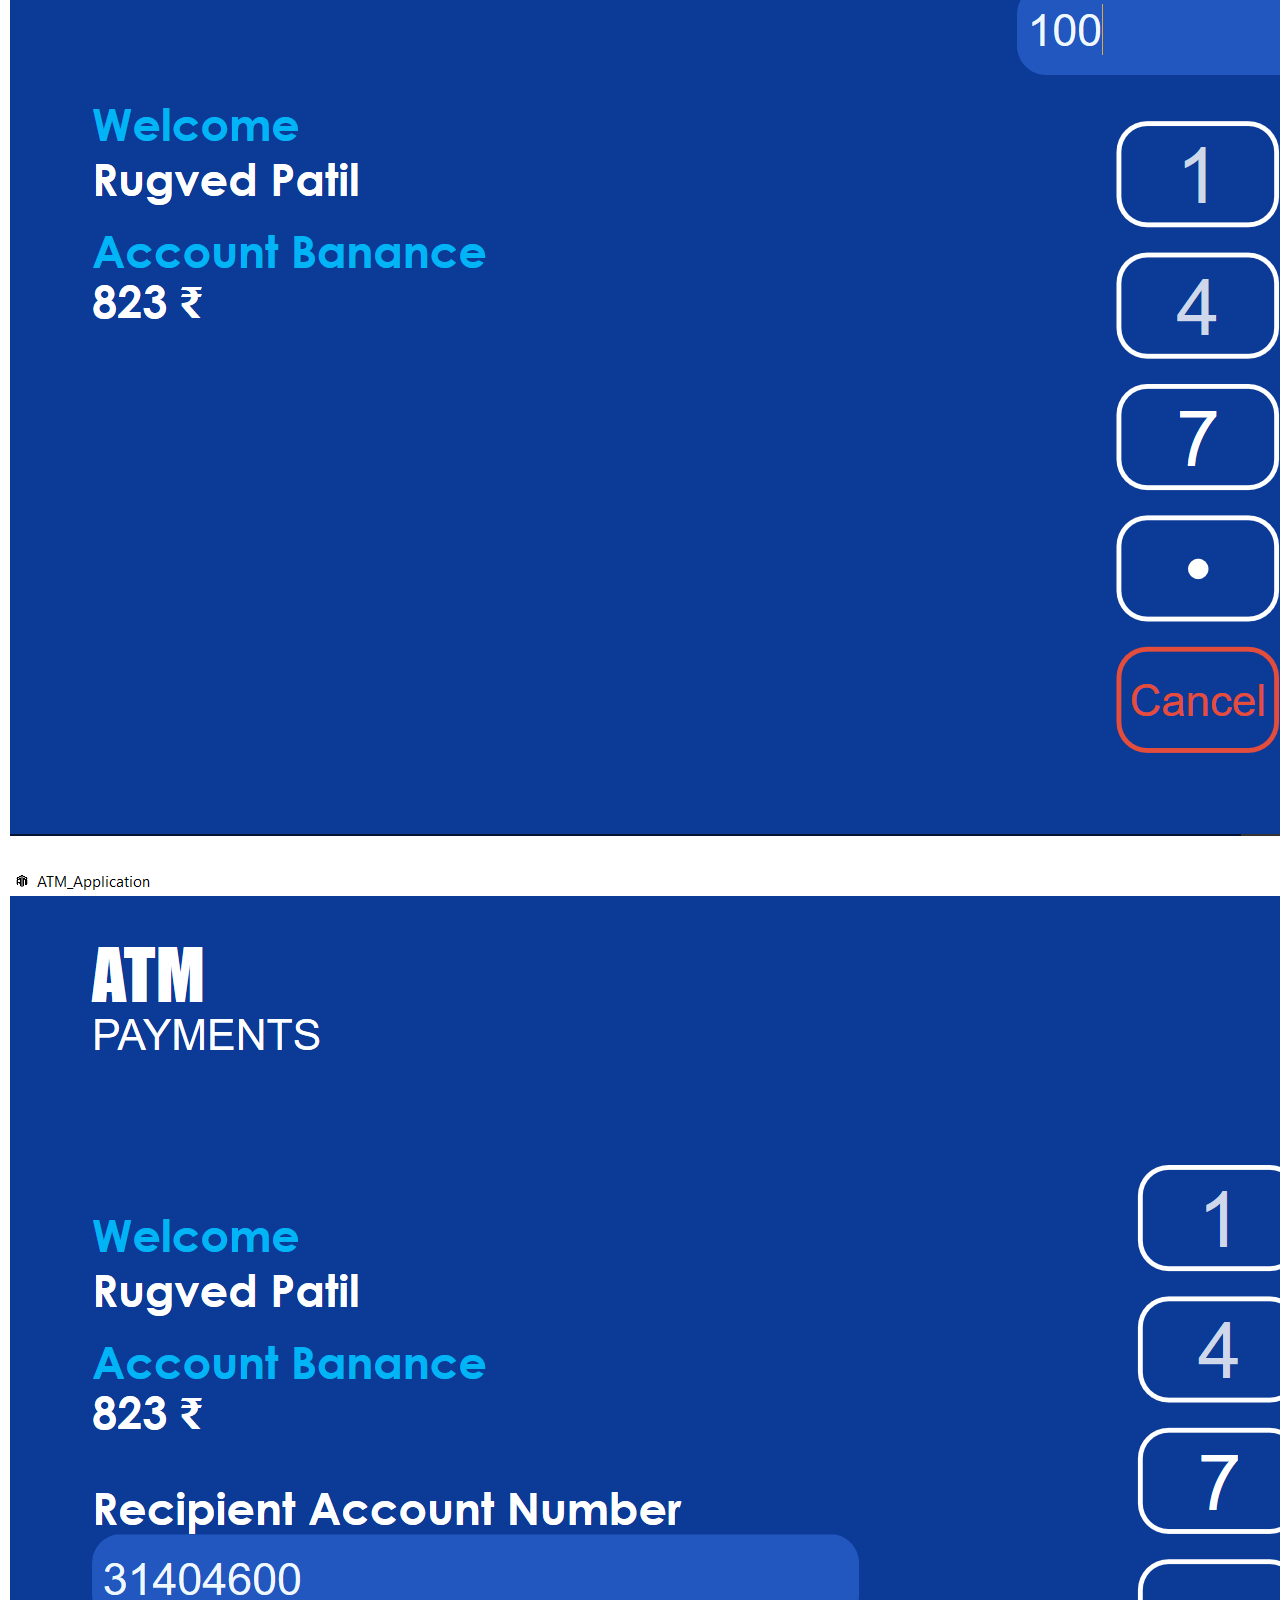
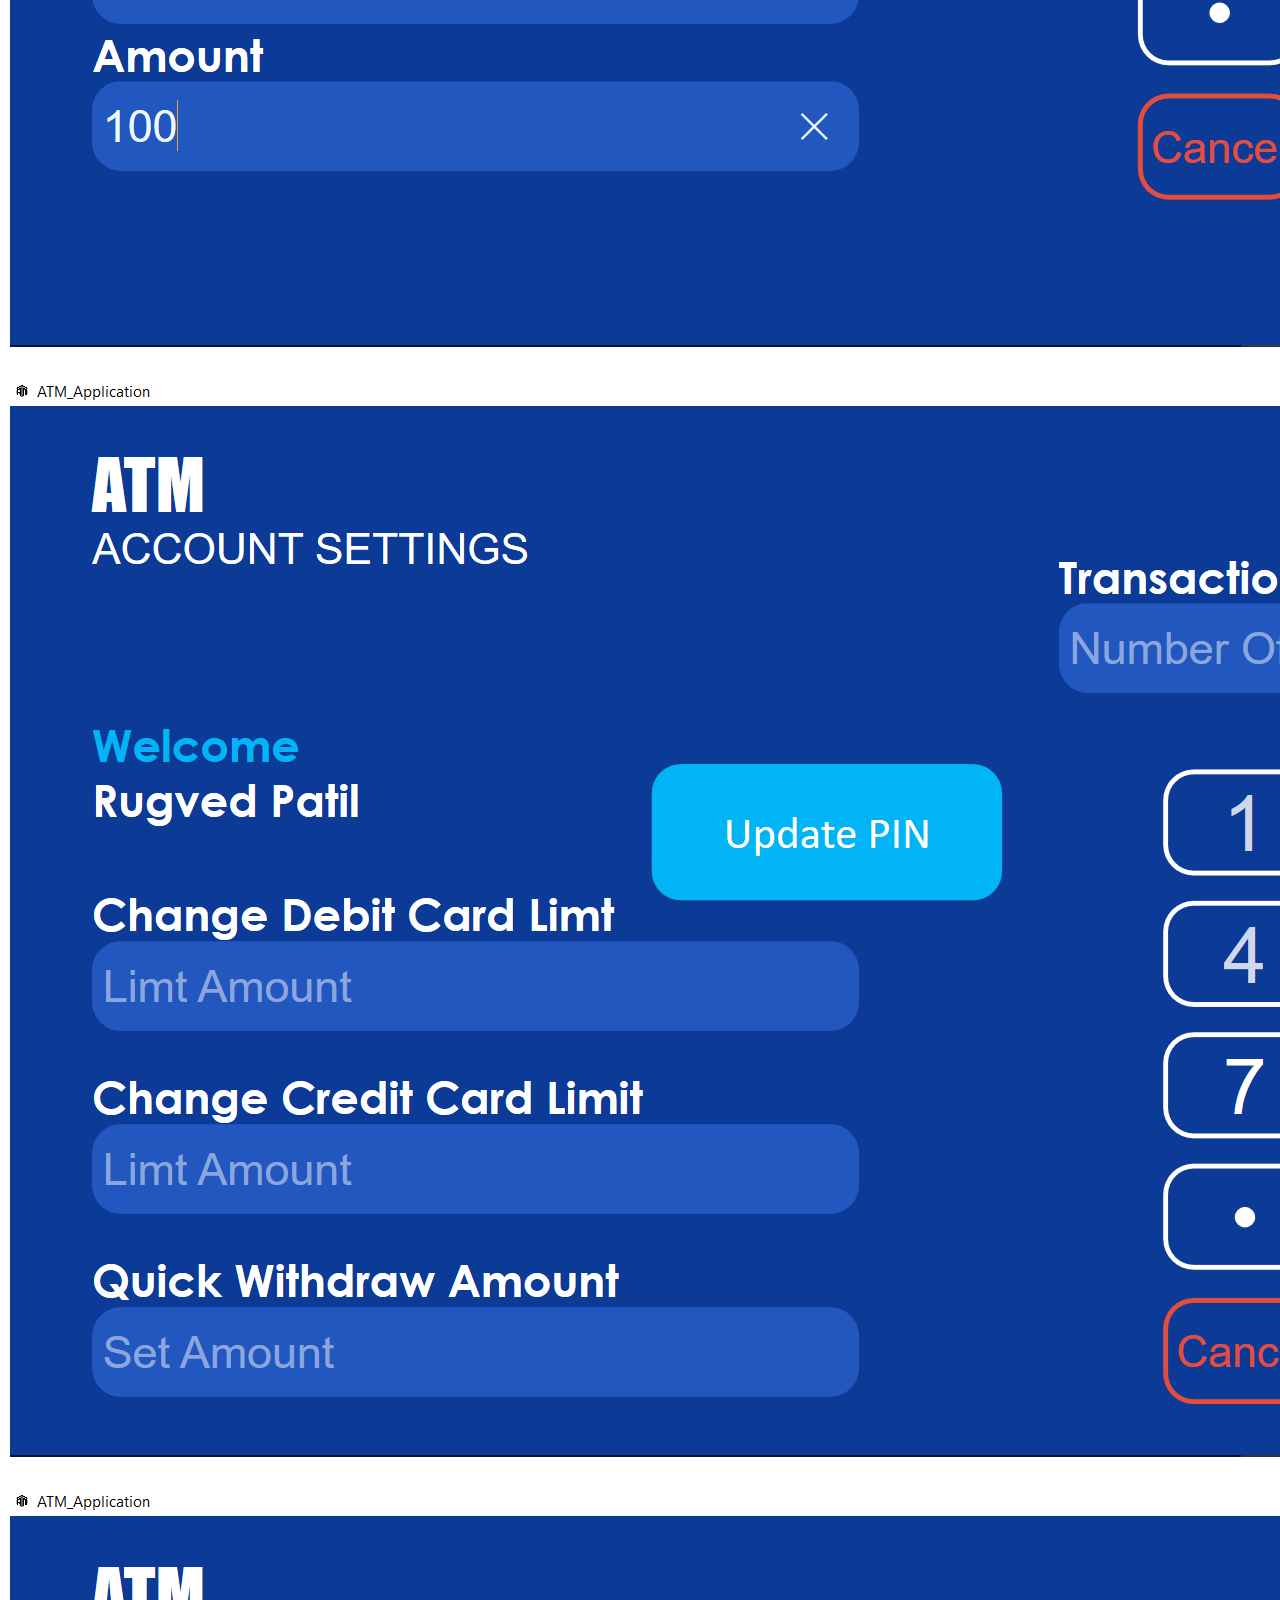
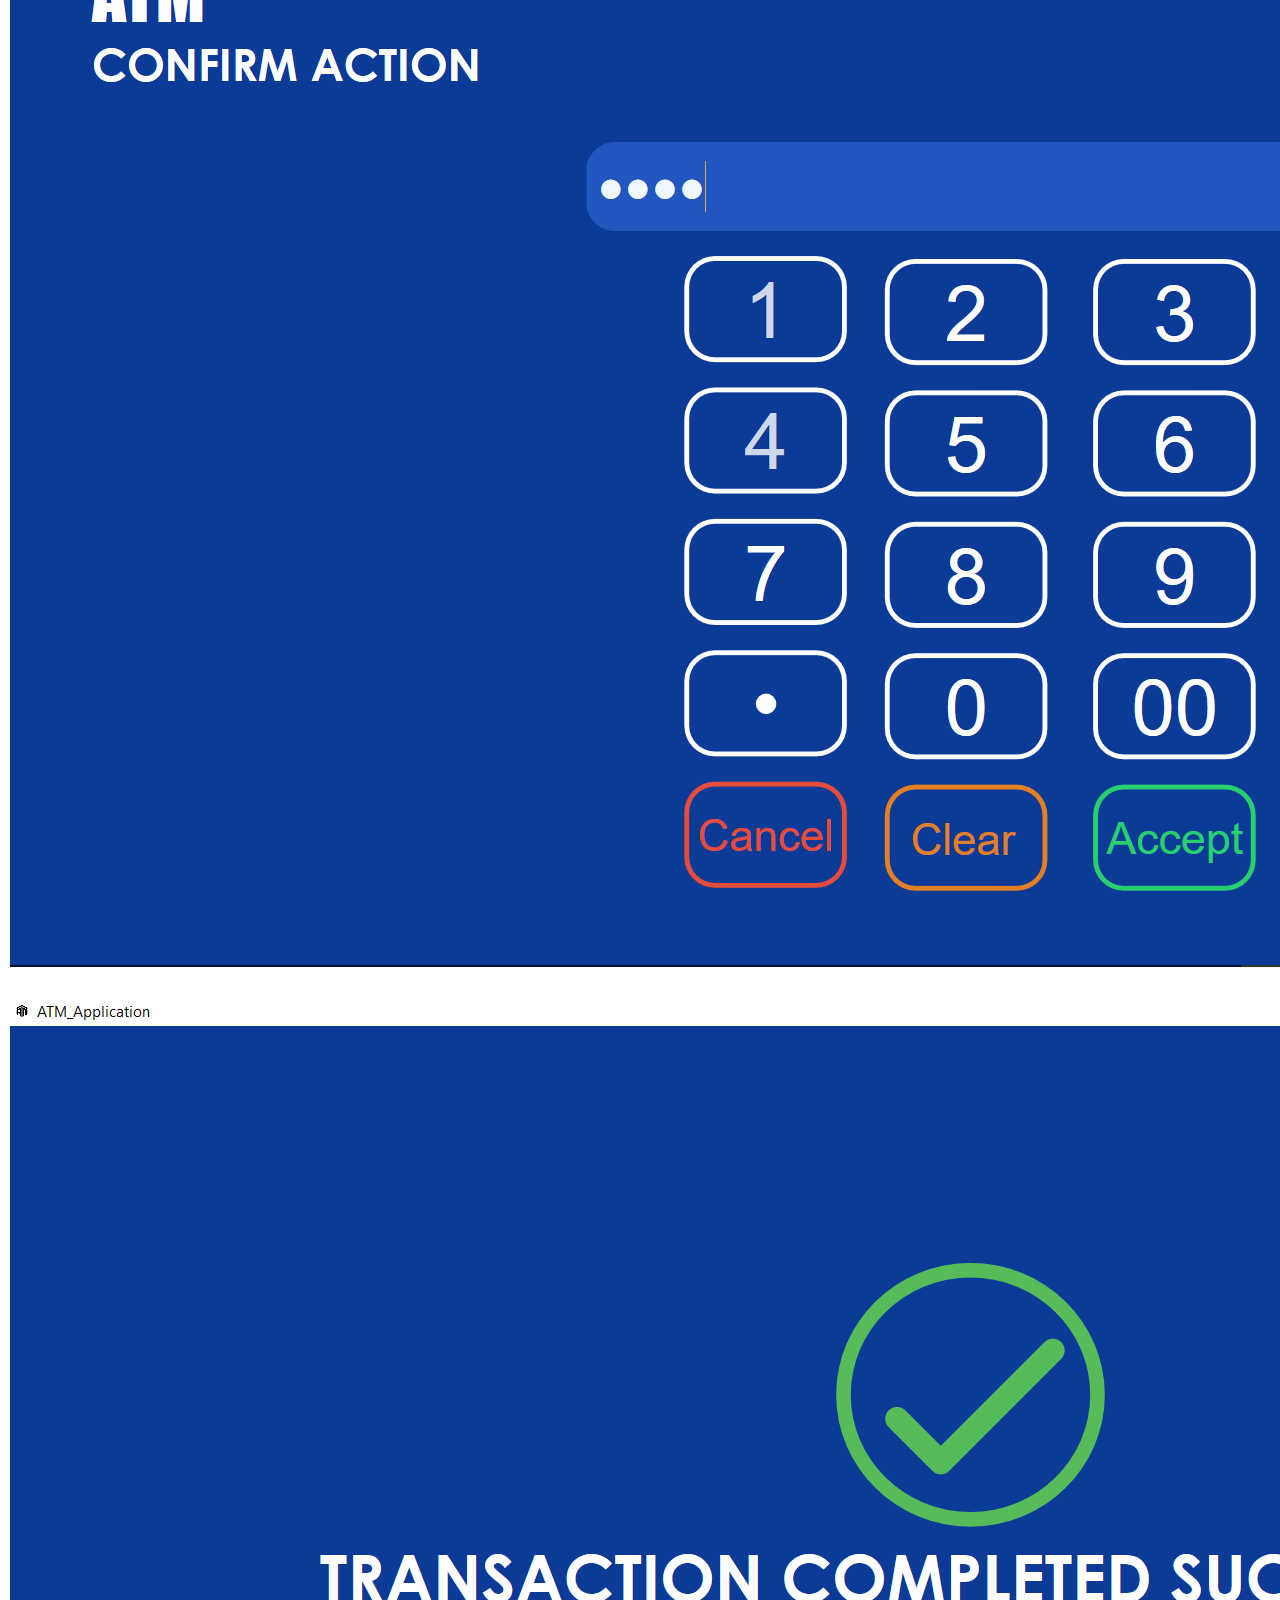
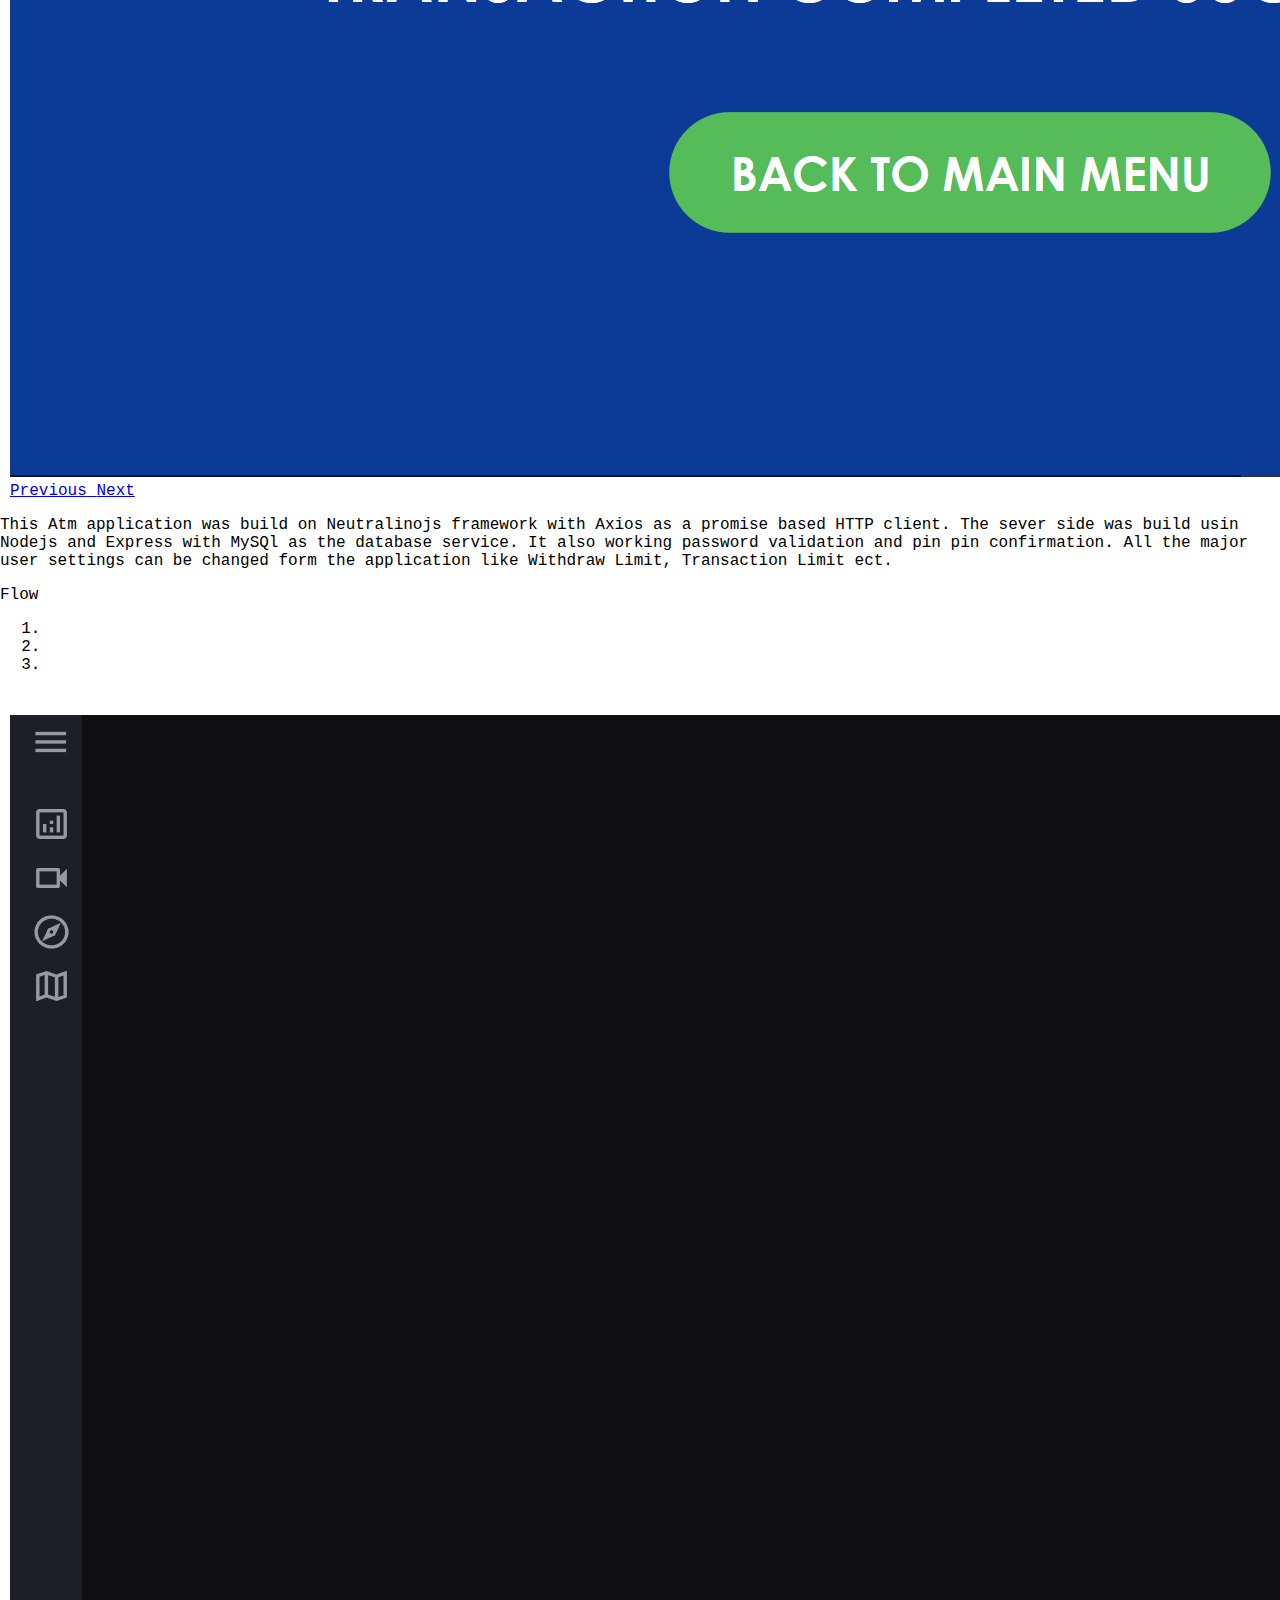
==== commit 4fdad336: "UI-Development_added" ====
--- a/work.html
+++ b/work.html
@@ -5,8 +5,17 @@
     <meta charset="UTF-8">
     <meta http-equiv="X-UA-Compatible" content="IE=edge">
     <meta name="viewport" content="width=device-width, initial-scale=1.0">
+    <script src="https://code.jquery.com/jquery-3.2.1.slim.min.js"
+        integrity="sha384-KJ3o2DKtIkvYIK3UENzmM7KCkRr/rE9/Qpg6aAZGJwFDMVNA/GpGFF93hXpG5KkN"
+        crossorigin="anonymous"></script>
+    <script src="https://cdnjs.cloudflare.com/ajax/libs/popper.js/1.12.9/umd/popper.min.js"
+        integrity="sha384-ApNbgh9B+Y1QKtv3Rn7W3mgPxhU9K/ScQsAP7hUibX39j7fakFPskvXusvfa0b4Q"
+        crossorigin="anonymous"></script>
     <link href="https://cdn.jsdelivr.net/npm/bootstrap@5.0.2/dist/css/bootstrap.min.css" rel="stylesheet"
         integrity="sha384-EVSTQN3/azprG1Anm3QDgpJLIm9Nao0Yz1ztcQTwFspd3yD65VohhpuuCOmLASjC" crossorigin="anonymous">
+    <script src="https://maxcdn.bootstrapcdn.com/bootstrap/4.0.0/js/bootstrap.min.js"
+        integrity="sha384-JZR6Spejh4U02d8jOt6vLEHfe/JQGiRRSQQxSfFWpi1MquVdAyjUar5+76PVCmYl"
+        crossorigin="anonymous"></script>
 
     <link rel="stylesheet" href="./css/work.css">
     <title>Rugved Patil</title>
@@ -137,7 +146,8 @@
                     I have worked on a pid controller using arduino
                     A proportional–integral–derivative controller (PID controller or three-term controller) is a control
                     loop mechanism employing feedback that is widely used in industrial control systems and a
-                    variety of other applications requiring continuously modulated control. A PID controller continuously
+                    variety of other applications requiring continuously modulated control. A PID controller
+                    continuously
                     calculates an error value as the difference between a desired setpoint (SP) and
                     a measured process variable (PV) and applies a correction based on proportional, integral, and
                     derivative terms (denoted P, I, and D respectively), hence the name.
@@ -147,12 +157,112 @@
                         <img class="img-fluid rounded mx-auto d-block" src="./img/arduino1.png" alt="circuitBoard">
                     </div>
                     <div class="col">
-                        <img class="img-fluid rounded mx-auto d-block" src="./img/arduino_breadboard2.jpg" alt="breadboard">
+                        <img class="img-fluid rounded mx-auto d-block" src="./img/arduino_breadboard2.jpg"
+                            alt="breadboard">
                     </div>
                 </div>
                 <div class="row align-items-star">
                     <div class="col">
                         <img class="img-fluid rounded mx-auto d-block" src="./img/arduino2.png" alt="circuitdiagram">
+                    </div>
+                </div>
+            </div>
+        </div>
+        <!-- Application Development -->
+        <div class="uidev row">
+            <div class="Title_uidev">
+                <p class="h2">UI Development</p>
+            </div>
+            <div class="atm_ui ">
+                <div class="row">
+                    <div class="col text-center">
+                        <p class="h2">ATM UI</p>
+                        <div id="carouselExampleIndicators" class="carousel slide" data-ride="carousel">
+                            <ol class="carousel-indicators">
+                                <li data-target="#carouselExampleIndicators" data-slide-to="0" class="active"></li>
+                                <li data-target="#carouselExampleIndicators" data-slide-to="1"></li>
+                                <li data-target="#carouselExampleIndicators" data-slide-to="2"></li>
+                                <li data-target="#carouselExampleIndicators" data-slide-to="3"></li>
+                                <li data-target="#carouselExampleIndicators" data-slide-to="4"></li>
+                                <li data-target="#carouselExampleIndicators" data-slide-to="5"></li>
+                                <li data-target="#carouselExampleIndicators" data-slide-to="6"></li>
+                            </ol>
+                            <div class="carousel-inner">
+                                <div class="carousel-item active">
+                                    <img class="d-block w-100 img-fluid" src="./img/atm_ui/Login_page.png"
+                                        alt="First slide">
+                                </div>
+                                <div class="carousel-item">
+                                    <img class="d-block w-100 img-fluid" src="./img/atm_ui/main_page.png"
+                                        alt="Second slide">
+                                </div>
+                                <div class="carousel-item">
+                                    <img class="d-block w-100 img-fluid" src="./img/atm_ui/withdraw_page.png"
+                                        alt="Third slide">
+                                </div>
+                                <div class="carousel-item">
+                                    <img class="d-block w-100 img-fluid" src="./img/atm_ui/payment_page.png"
+                                        alt="Third slide">
+                                </div>
+                                <div class="carousel-item">
+                                    <img class="d-block w-100 img-fluid" src="./img/atm_ui/account_settings.png"
+                                        alt="Third slide">
+                                </div>
+                                <div class="carousel-item">
+                                    <img class="d-block w-100 img-fluid" src="./img/atm_ui/pin_confirmation.png"
+                                        alt="Third slide">
+                                </div>
+                                <div class="carousel-item">
+                                    <img class="d-block w-100 img-fluid" src="./img/atm_ui/sucess_page.png"
+                                        alt="Third slide">
+                                </div>
+                            </div>
+                            <a class="carousel-control-prev" href="#carouselExampleIndicators" role="button"
+                                data-slide="prev">
+                                <span class="carousel-control-prev-icon" aria-hidden="true"></span>
+                                <span class="sr-only">Previous</span>
+                            </a>
+                            <a class="carousel-control-next" href="#carouselExampleIndicators" role="button"
+                                data-slide="next">
+                                <span class="carousel-control-next-icon" aria-hidden="true"></span>
+                                <span class="sr-only">Next</span>
+                            </a>
+                        </div>
+                        <p>This Atm application was build on Neutralinojs framework with Axios as a promise based HTTP
+                            client. The sever side was build usin
+                            Nodejs and Express with MySQl as the database service. It also working password validation
+                            and pin pin confirmation. All the major
+                            user settings can be changed form the application like Withdraw Limit, Transaction Limit
+                            ect.
+                        </p>
+                    </div>
+                    <div class="col text-center">
+                        <p class="h2">Flow</p>
+                        <div id="carouselExampleIndicators" class="carousel slide" data-ride="carousel">
+                            <ol class="carousel-indicators">
+                                <li data-target="#carouselExampleIndicators" data-slide-to="0" class="active"></li>
+                                <li data-target="#carouselExampleIndicators" data-slide-to="1"></li>
+                                <li data-target="#carouselExampleIndicators" data-slide-to="2"></li>
+                            </ol>
+                            <div class="carousel-inner">
+                                <div class="carousel-item active">
+                                    <img class="d-block w-100 img-fluid" src="./img/flowapp_ui.png" alt="First slide">
+                                </div>
+                            </div>
+                            <a class="carousel-control-prev" href="#carouselExampleIndicators" role="button"
+                                data-slide="prev">
+                                <span class="carousel-control-prev-icon" aria-hidden="true"></span>
+                                <span class="sr-only">Previous</span>
+                            </a>
+                            <a class="carousel-control-next" href="#carouselExampleIndicators" role="button"
+                                data-slide="next">
+                                <span class="carousel-control-next-icon" aria-hidden="true"></span>
+                                <span class="sr-only">Next</span>
+                            </a>
+                        </div>
+                        <p>Flow is a telemetry monitoring application for a RC Submairine. This Application is current in development. It communicates 
+                            with a Raspberry pi using Python Scoket Programming to share live telemetry of the vehical.
+                        </p>
                     </div>
                 </div>
             </div>
--- a/css/work.css
+++ b/css/work.css
@@ -170,6 +170,25 @@
     padding-right: 10%;
 }
 
+/* UI DEVELOPEMNT */
+.Title_uidev{
+    background-color: #E1341E;
+    color: #FFFFFF;
+    width: 100%;
+    height: 200px;
+    display: flex;
+    justify-content: center;
+    align-items: center;
+    font-weight: bold;
+    margin-top: 10px;
+}
+
+.carousel{
+    margin-left: 10px;
+    margin-right: 10px;
+}
+
+
 /* Contact Me */
 
 .contact{
@@ -231,7 +250,7 @@
     -webkit-transition: all 500ms ease-in-out;
 }
 
-a:hover{
+#contact_div a:hover{
     color: #EEEEEF;
     background-color: black;
 }